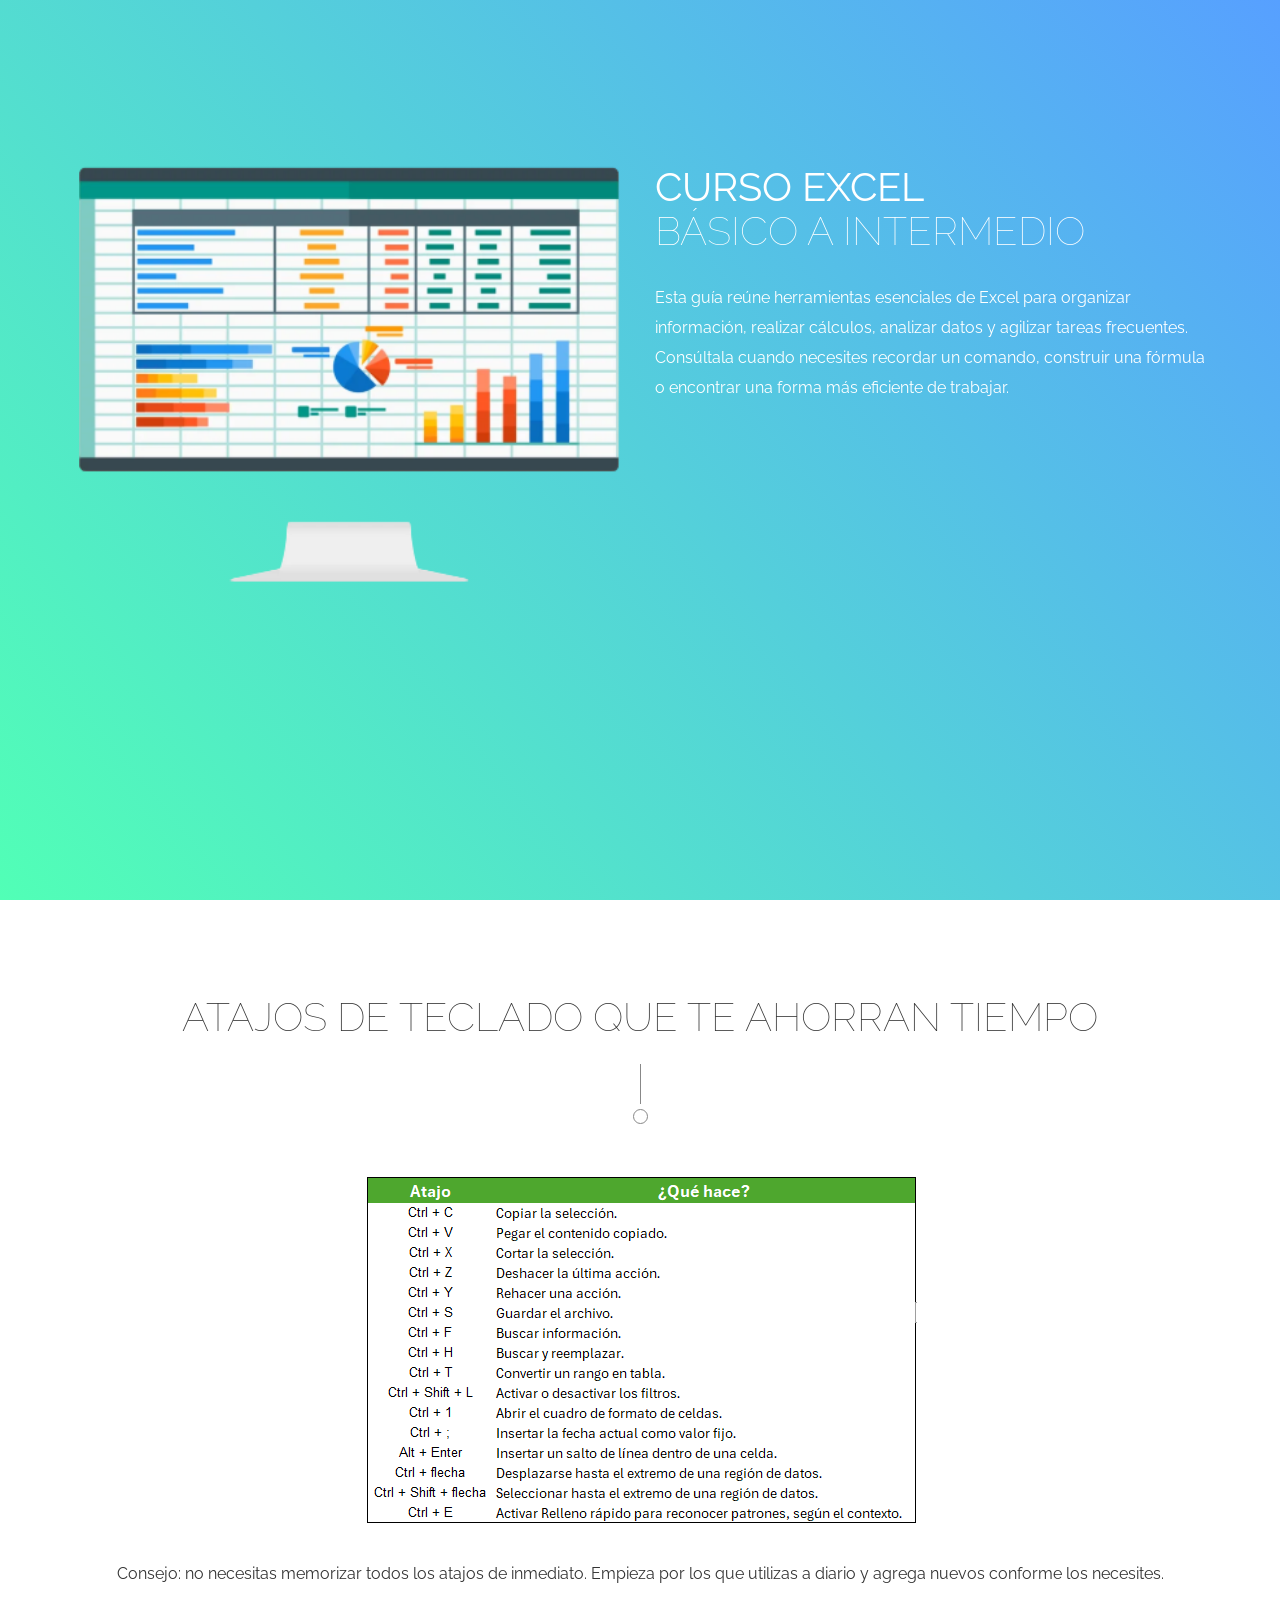
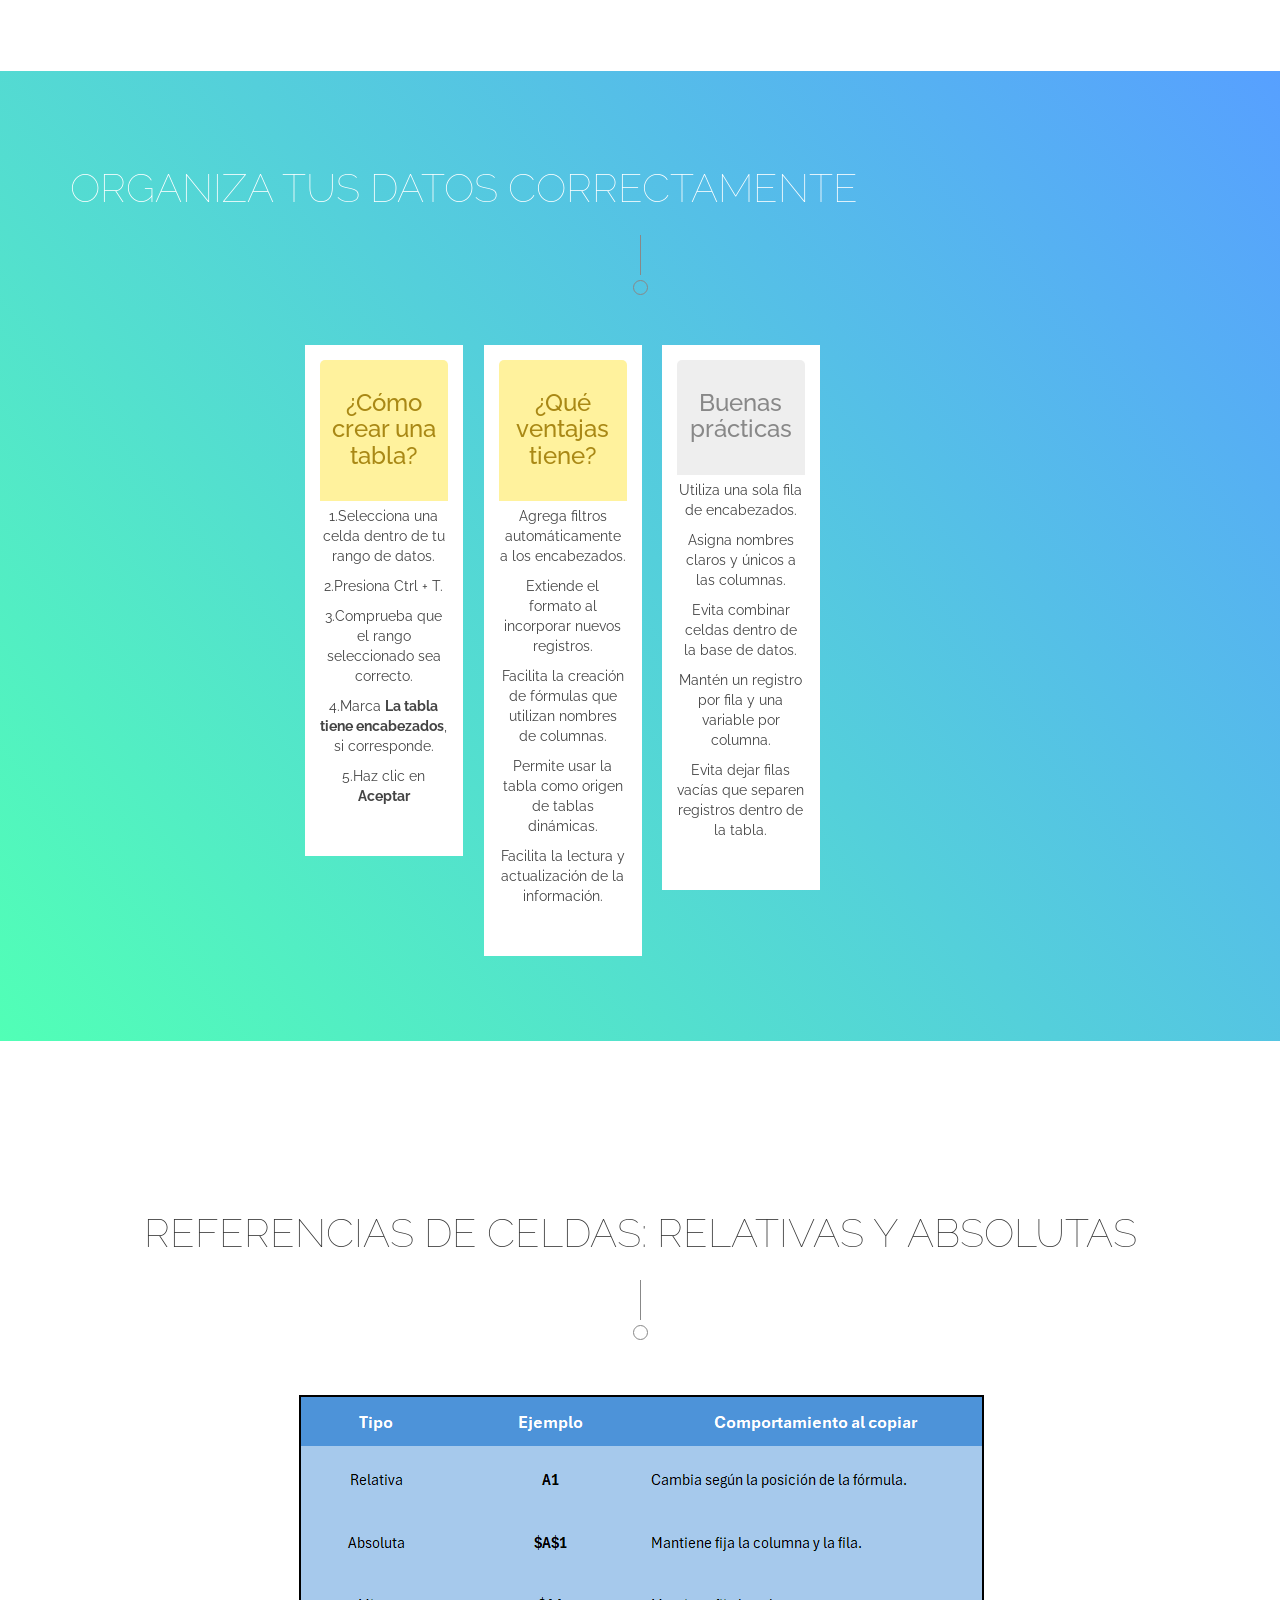
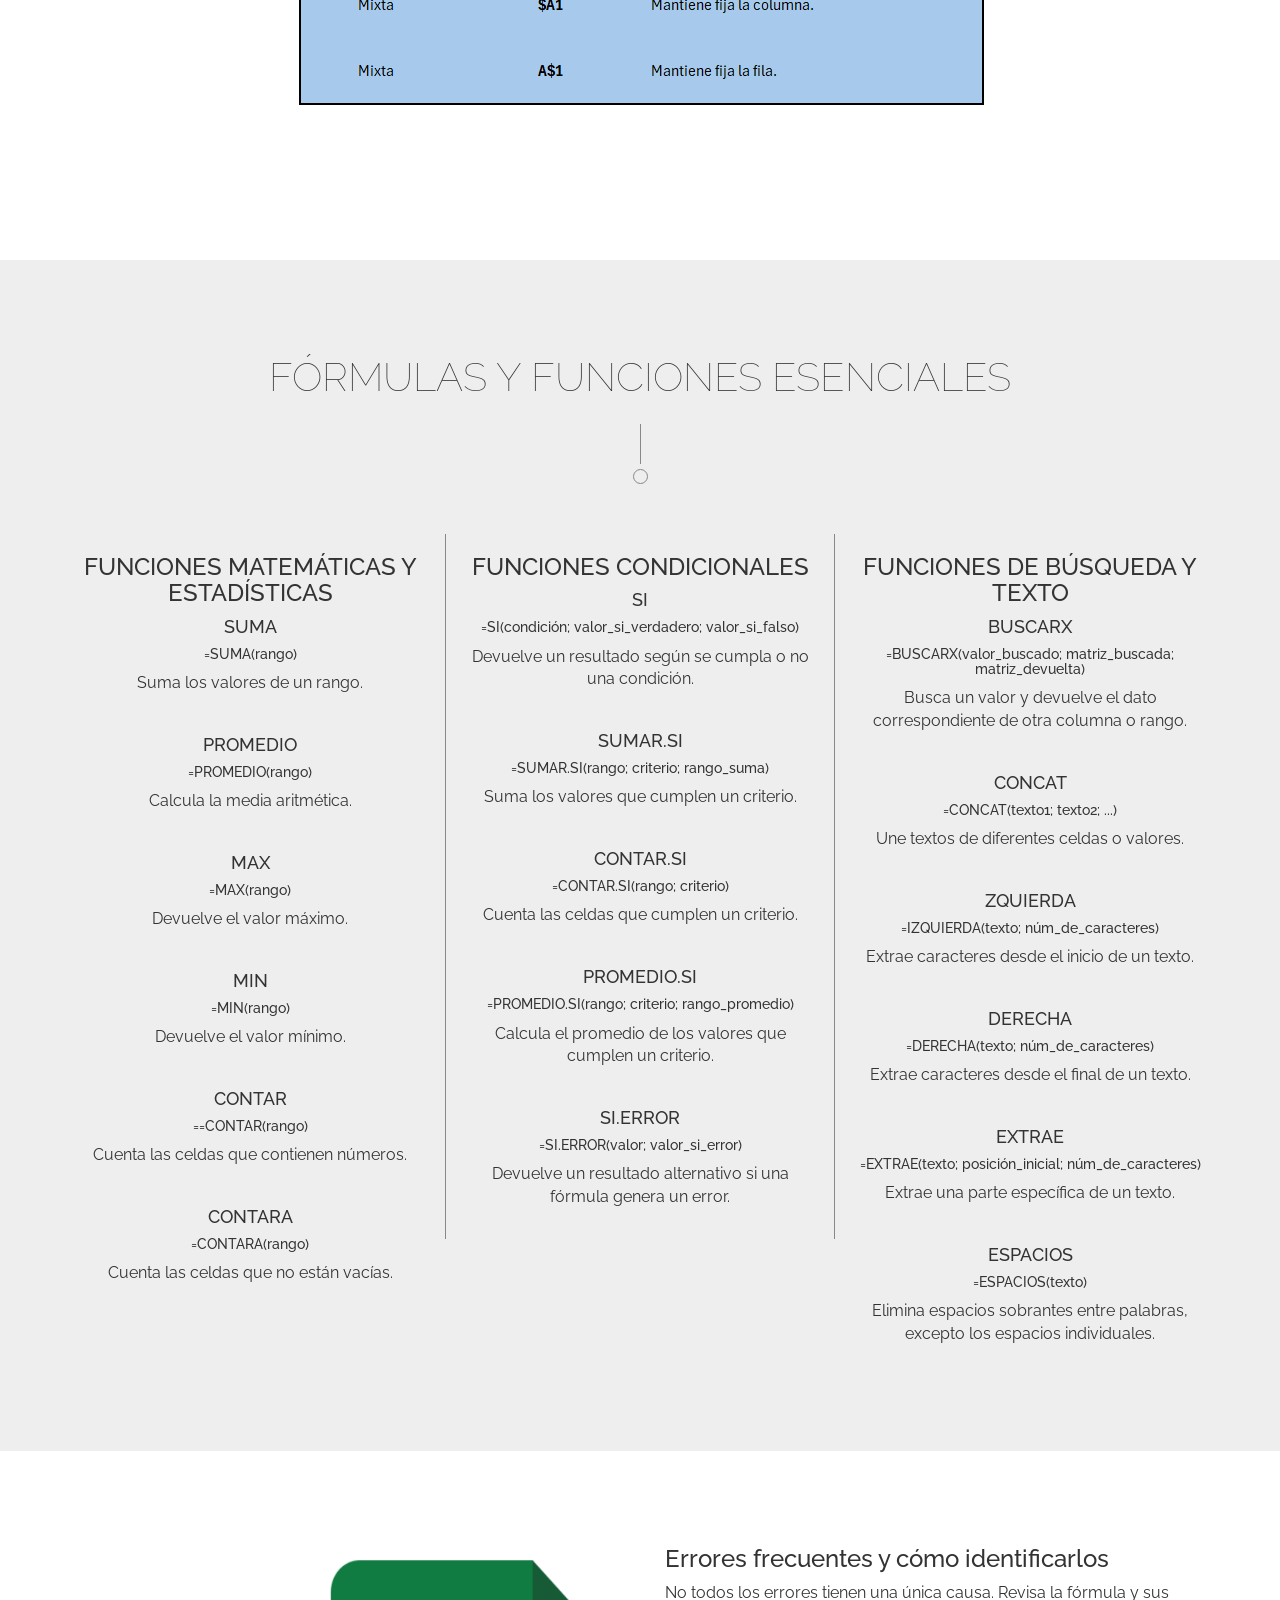
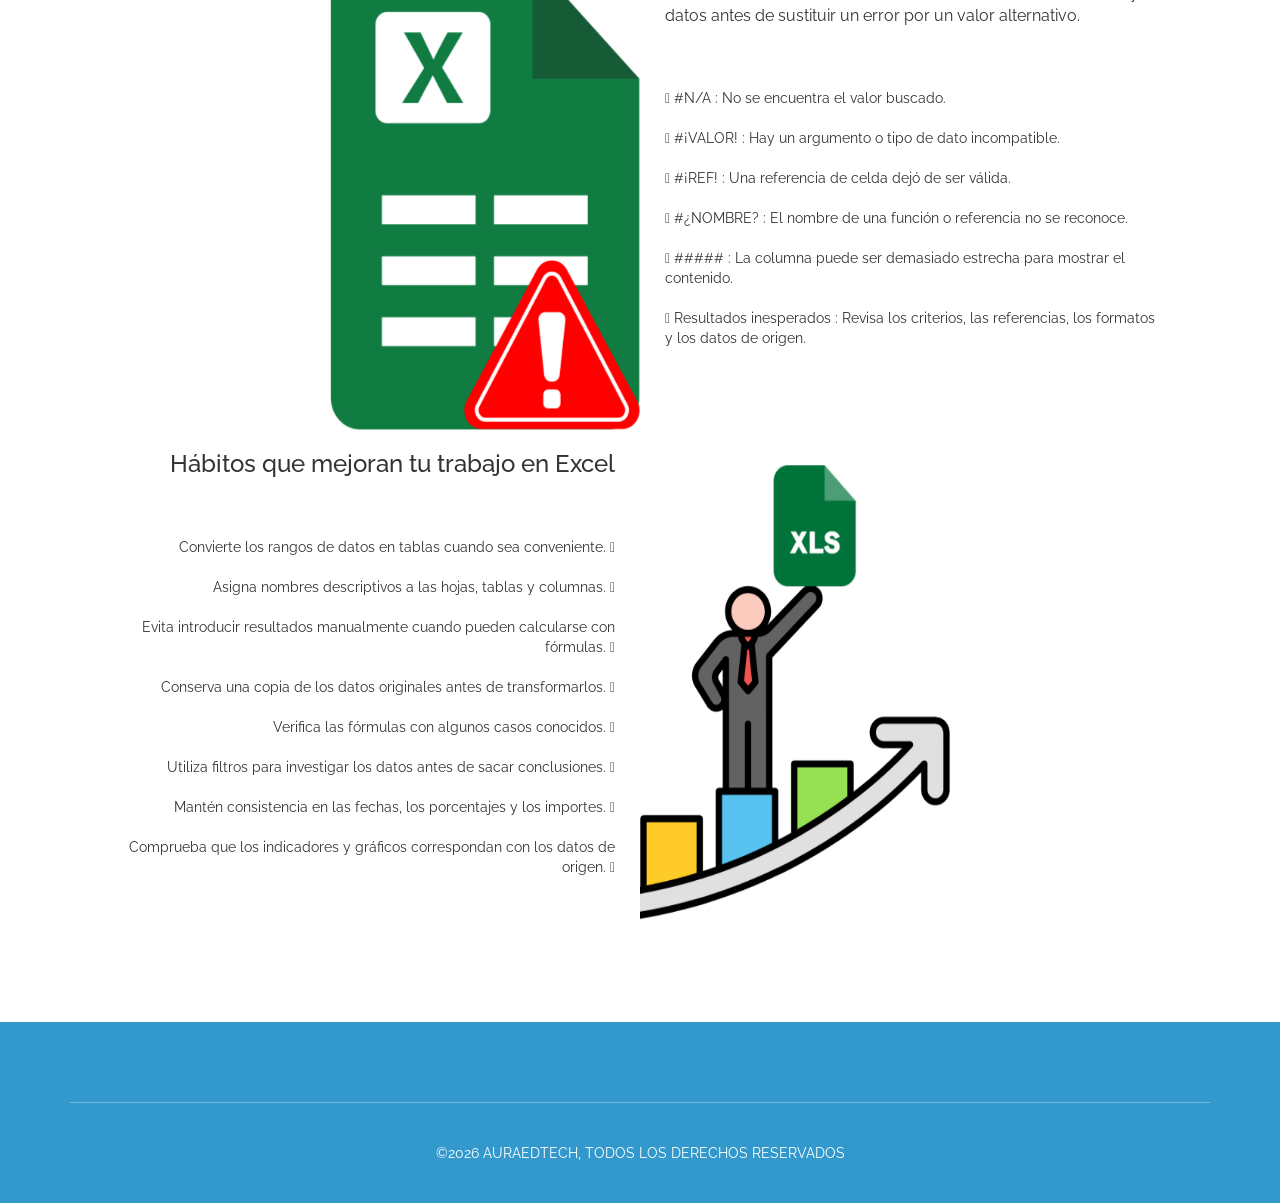
==== main.html @ 7fa1977a "Add main HTML structure for Excel course" ====
<!DOCTYPE html>
<html lang="en">
<head>

    <meta charset="utf-8">
    <meta http-equiv="X-UA-Compatible" content="IE=edge">
    <meta name="viewport" content="width=device-width, initial-scale=1">

    <title>Excel Básico/Intermedio</title>

    
    <link rel="stylesheet" href="css/bootstrap.min.css">
    <link rel="stylesheet" href="css/font-awesome.min.css">
    <link rel="stylesheet" href="css/owl.carousel.css">
    <link rel="stylesheet" href="css/owl.theme.css">
    <link rel="stylesheet" href="css/nivo-lightbox/nivo-lightbox.css">
    <link rel="stylesheet" href="css/nivo-lightbox/nivo-lightbox-theme.css">
    <link rel="stylesheet" href="css/animate.css">
    <link rel="stylesheet" href="css/style.css">


    <script src="js/modernizr.custom.js"></script>

</head>

<body>

    <a href="#header" id="back-to-top" class="top"><i class="fa fa-chevron-up"></i></a>
    <!-- HHHHHHHHHHHHHHHHHH        Preloader          HHHHHHHHHHHHHHHH -->
    <!-- <div id="preloader"></div> -->
    <!-- HHHHHHHHHHHHHHHHHH        Header          HHHHHHHHHHHHHHHH -->
    <section id="header" class="header">
        <div class="top-bar">
            <div class="container">
                <div class="navigation" id="navigation-scroll">
                    </div><!-- /.navigation -->
                </div><!--/.container-->
            </div><!--/.top-bar-->

        <div class="container">
            <div class="starting">
                <div class="row">
                    <div class="col-md-6">
                        <img src="img/excel1.png" alt="EXCEL" class="wow flipInY animated animated">
                    </div>
                    <div class="col-md-6">
                        <div class="banner-text">
                             <h2 class="animation-box wow bounceIn animated"><strong class="strong">Curso Excel</strong><br>
                            Básico a Intermedio</h2>
                            <p>
                                 Esta guía reúne herramientas esenciales de Excel para organizar información, realizar cálculos, analizar datos y agilizar tareas frecuentes. Consúltala cuando necesites recordar un comando, construir una fórmula o encontrar una forma más eficiente de trabajar.
                            </p>
                            
                        </div> <!-- /.banner-text -->
                    </div>
                </div>
            </div>
            <!-- /.starting -->
        </div>
        <!-- /.container -->
    </section>
    <!-- /#header -->

    <!-- HHHHHHHHHHHHHHHHHH        Video          HHHHHHHHHHHHHHHH -->
    <div id="video" class="wrapper">
        <div class="container">
            <h2 class="animation-box wow bounceIn animated"> Atajos de teclado que te ahorran tiempo</h2>
            <div class="virticle-line"></div>
            <div class="circle"></div>
            <img src="img/comandos.png" alt="feature" class="video img-responsive animation-box wow animated bounceInDown">
            <p>
                Consejo: no necesitas memorizar todos los atajos de inmediato. Empieza por los que utilizas a diario y agrega nuevos conforme los necesites.
            </p>
        </div> <!-- /.container -->
    </div> <!-- /#video -->
    <!-- HHHHHHHHHHHHHHHHHH        Price Table          HHHHHHHHHHHHHHHH -->

    <section id="pricing" class="wrapper">
        <div class="banner-overlay bg-color-grad"></div>
        <div class="container">
            <h2 class="animation-box wow bounceIn animated">Organiza tus datos correctamente</h2>
            <div class="virticle-line"></div>
            <div class="circle"></div>
            <div class="row">
                <div class="col-md-offset-2 col-md-6">
                    <ul class="pricing-table">
                        <li class="gold wow flipInY animated animated" data-wow-delay="0.2s" style="visibility: visible; -webkit-animation-delay: 0.2s;">
                            <h3>¿Cómo crear una tabla?</h3>
                            <ul class="benefits-list">
                                <li>1.Selecciona una celda dentro de tu rango de datos.</li>
                                <li>2.Presiona Ctrl + T.</li>
                                <li>3.Comprueba que el rango seleccionado sea correcto.</li>
                                <li>4.Marca <strong>La tabla tiene encabezados</strong>, si corresponde.</li>
                                <li>5.Haz clic en <strong>Aceptar</strong></li>
                            </ul>
                            
                        </li>
                        <li class="gold wow flipInY animated animated" data-wow-delay="0.2s" style="visibility: visible; -webkit-animation-delay: 0.2s;">
                            <h3>¿Qué ventajas tiene?</h3>
                            <ul class="benefits-list">
                                <li>Agrega filtros automáticamente a los encabezados.</li>
                                <li>Extiende el formato al incorporar nuevos registros.</li>
                                <li>Facilita la creación de fórmulas que utilizan nombres de columnas.</li>
                                <li>Permite usar la tabla como origen de tablas dinámicas.</li>
                                <li>Facilita la lectura y actualización de la información.</li>
                            </ul>
                        </li>
                        <li class="silver wow flipInY animated animated" data-wow-delay="0.2s" style="visibility: visible; -webkit-animation-delay: 0.2s;">
                            <h3>Buenas prácticas</h3>
                            <ul class="benefits-list">
                                <li>Utiliza una sola fila de encabezados.</li>
                                <li>Asigna nombres claros y únicos a las columnas.</li>
                                <li>Evita combinar celdas dentro de la base de datos.</li>
                                <li>Mantén un registro por fila y una variable por columna.</li>
                                <li>Evita dejar filas vacías que separen registros dentro de la tabla.</li>
                            </ul> 
                        </li>
                    </ul>
                </div>
            </div> <!-- /.row -->
        </div> <!-- /.container -->
    </section> <!-- /#pricing -->
    <!-- HHHHHHHHHHHHHHHHHH        Bigfeature         HHHHHHHHHHHHHHHH -->
    <section id="bigfeatures" class="img-block-3col wrapper">

        <div class="container">
            <div id="video" class="wrapper">
            <h2 class="animation-box wow bounceIn animated"> Referencias de celdas: relativas y absolutas</h2>
            <div class="virticle-line"></div>
            <div class="circle"></div>
                <img src="img/tabla.png" alt="feature" class="video img-responsive animation-box wow animated bounceInDown">
        </div> <!-- /.container -->
        </div> <!-- /#video -->
    </section> <!-- /#bigfeatures -->

    
    
    <!-- HHHHHHHHHHHHHHHHHH        Speciality         HHHHHHHHHHHHHHHH -->
    <div id="speciality" class="wrapper">
        <div class="container">
            <h2 class="animation-box wow bounceIn animated">Fórmulas y funciones esenciales</h2>
            <div class="virticle-line"></div>
            <div class="circle"></div>
            <!--- -->
            <div class="row">
                <div class="col-sm-4 wow animated fadeInLeft">
                    <h3>Funciones matemáticas y estadísticas</h3>
                    <h4>SUMA</h4>
                    <h5>=SUMA(rango)</h5>
                    <p>Suma los valores de un rango.</p>
                    <br>
                    
                    <h4>PROMEDIO</h4>
                    <h5>=PROMEDIO(rango)</h5>
                    <p>Calcula la media aritmética.</p>
                    <br>
                    
                    <h4>MAX</h4>
                    <h5>=MAX(rango)</h5>
                    <p>Devuelve el valor máximo.</p>
                    <br>
                    
                    <h4>MIN</h4>
                    <h5>=MIN(rango)</h5>
                    <p>Devuelve el valor mínimo.</p>
                    <br>
                    
                    <h4>CONTAR</h4>
                    <h5>==CONTAR(rango)</h5>
                    <p>Cuenta las celdas que contienen números.</p>
                    <br>
                    
                    <h4>CONTARA</h4>
                    <h5>=CONTARA(rango)</h5>
                    <p>Cuenta las celdas que no están vacías.</p>
                    <br>
                            
                </div>
                <!--- -->
                <div class="col-sm-4 animation-box wow bounceIn animated">
                    <h3>Funciones condicionales</h3>
                    
                    <h4>SI</h4>
                    <h5>=SI(condición; valor_si_verdadero; valor_si_falso)</h5>
                    <p>Devuelve un resultado según se cumpla o no una condición.</p>
                    <br>
                    
                    <H4>SUMAR.SI</H4>
                    <h5>=SUMAR.SI(rango; criterio; rango_suma)</h5>
                    <p>Suma los valores que cumplen un criterio.</p>
                    <br>
                    <H4>CONTAR.SI</H4>
                    <h5>=CONTAR.SI(rango; criterio)</h5>
                    <p>Cuenta las celdas que cumplen un criterio.</p>
                    <br>
                    
                    <h4>PROMEDIO.SI</h4>
                    <h5>=PROMEDIO.SI(rango; criterio; rango_promedio)</h5>
                    <p>Calcula el promedio de los valores que cumplen un criterio.</p>
                    <br>

                    <h4>SI.ERROR</h4>
                    <h5>=SI.ERROR(valor; valor_si_error)</h5>
                    <p>Devuelve un resultado alternativo si una fórmula genera un error.</p>
                    <br>
                </div>
                <!--- -->
                <div class="col-sm-4 wow animated fadeInRight">
                    <h3>Funciones de búsqueda y texto</h3>
                    <h4>BUSCARX</h4>
                    <h5>=BUSCARX(valor_buscado; matriz_buscada; matriz_devuelta)</h5>
                    <p>Busca un valor y devuelve el dato correspondiente de otra columna o rango.</p>
                    <br>

                    <h4>CONCAT</h4>
                    <h5>=CONCAT(texto1; texto2; ...)</h5>
                    <p>Une textos de diferentes celdas o valores.</p>
                    <br>

                    <h4>ZQUIERDA</h4>
                    <h5>=IZQUIERDA(texto; núm_de_caracteres)</h5>
                    <p>Extrae caracteres desde el inicio de un texto.</p>
                    <br>

                    <h4>DERECHA</h4>
                    <h5>=DERECHA(texto; núm_de_caracteres)</h5>
                    <p>Extrae caracteres desde el final de un texto.</p>
                    <br>

                    <h4>EXTRAE</h4>
                    <h5>=EXTRAE(texto; posición_inicial; núm_de_caracteres)</h5>
                    <p>Extrae una parte específica de un texto.</p>
                    <br>

                    <h4>ESPACIOS</h4>
                    <h5>=ESPACIOS(texto)</h5>
                    <p>Elimina espacios sobrantes entre palabras, excepto los espacios individuales.</p>
                    <br>
                    
                </div>
            </div> <!-- /.row -->
        </div> <!-- /.container -->
    </div> <!-- /#speciality -->


    <!-- HHHHHHHHHHHHHHHHHH        Features         HHHHHHHHHHHHHHHH -->
    <section id="features" class="wrapper features">
        <div class="container">
            <div class="row">
                <div class="col-md-6 col-sm-6 wow animated fadeInLeft">
                    <img src="img/error.png" alt="" class="pull-right left-img" width="310" height="505">
                </div>
                <div class="col-md-6 col-sm-6 wow animated fadeInRight">
                    <div class="features-list">
                        <h3>Errores frecuentes y cómo identificarlos</h3>
                        <p>
                            No todos los errores tienen una única causa. Revisa la fórmula y sus datos antes de sustituir un error por un valor alternativo.
                        </p>
                        <ul class="right">
                            <li class="li"><i class="fa fa-chevron-right"></i> #N/A : No se encuentra el valor buscado.</li>
                            <li class="li"><i class="fa fa-chevron-right"></i> #¡VALOR! : Hay un argumento o tipo de dato incompatible.</li>
                            <li class="li"><i class="fa fa-chevron-right"></i> #¡REF! : Una referencia de celda dejó de ser válida.</li>
                            <li class="li"><i class="fa fa-chevron-right"></i> #¿NOMBRE? : El nombre de una función o referencia no se reconoce.</li>
                            <li class="li"><i class="fa fa-chevron-right"></i> ##### : La columna puede ser demasiado estrecha para mostrar el contenido.</li>
                            <li class="li"><i class="fa fa-chevron-right"></i> Resultados inesperados : Revisa los criterios, las referencias, los formatos y los datos de origen.</li>
                        </ul>
                    </div> <!-- .features-list -->
                </div>
            </div> <!-- /.row -->
            <div class="row">
                <div class="col-md-6 col-sm-6 wow animated fadeInLeft">
                    <div class="features-list-left">
                        <h3>Hábitos que mejoran tu trabajo en Excel</h3>
                        <ul class="left">
                            <li class="li">Convierte los rangos de datos en tablas cuando sea conveniente. <i class="fa fa-chevron-left"></i></li>
                            <li class="li">Asigna nombres descriptivos a las hojas, tablas y columnas. <i class="fa fa-chevron-left"></i></li>
                            <li class="li">Evita introducir resultados manualmente cuando pueden calcularse con fórmulas. <i class="fa fa-chevron-left"></i></li>
                            <li class="li">Conserva una copia de los datos originales antes de transformarlos. <i class="fa fa-chevron-left"></i></li>
                            <li class="li">Verifica las fórmulas con algunos casos conocidos. <i class="fa fa-chevron-left"></i></li>
                            <li class="li">Utiliza filtros para investigar los datos antes de sacar conclusiones. <i class="fa fa-chevron-left"></i></li>
                            <li class="li">Mantén consistencia en las fechas, los porcentajes y los importes. <i class="fa fa-chevron-left"></i></li>
                            <li class="li">Comprueba que los indicadores y gráficos correspondan con los datos de origen. <i class="fa fa-chevron-left"></i></li>
                        </ul>
                    </div> <!-- .features-list -->
                </div>
                <div class="col-md-6 col-sm-6 wow animated fadeInRight">
                    <img src="img/habitos.png" alt="" class="pull-left right-img" width="310" height="505">
                </div>
            </div> <!-- /.row -->
        </div> <!-- /.container -->
    </section> <!-- /#features -->


    <!-- HHHHHHHHHHHHHHHHHH      Screenshots    HHHHHHHHHHHHHHHH 

    <section id="gallery" class="wrapper">
        <div class="container">
            <h2 class="animation-box wow bounceIn animated">SCREENSHOTS</h2>
            <div class="virticle-line"></div>
            <div class="circle"></div>
            <div class="row">
                <p>Texto de prueba<</p>
                </div>
            </div>
        </div>
    </section>-->

<!-- Development team -->




    <!-- HHHHHHHHHHHHHHHHHH        Footer          HHHHHHHHHHHHHHHH -->

    <section id="footer" class="wrapper">
        <div class="container text-center">
            <div class="copyright">
                <div>©2026 AURAEDTECH, TODOS LOS DERECHOS RESERVADOS</div>
            </div>
        </div><!-- container -->
    </section>




    
    


    <!-- HHHHHHHHHHHHHHHHHH        Open/Close          HHHHHHHHHHHHHHHH -->
    <div class="overlay overlay-hugeinc">
        <button type="button" class="overlay-close">Close</button>
        <nav>
        <ul>
            <li class="hideit"><a href="#header">Inicio</a></li>
            <li class="hideit"><a href="#bigfeatures">Referencias de celdas</a></li>
            <li class="hideit"><a href="#pircinng">Organiza tus datos</a></li>
            <li class="hideit"><a href="#speciality">Fórmulas y funciones</a></li>
            <li class="hideit"><a href="#features">Errores frecuentes</a></li>
        </ul>
        </nav>
    </div>
    <script src="js/jquery-1.11.2.min.js"></script>
    <script src="js/wow.min.js"></script>
    <script src="js/owl-carousel.js"></script>
    <script src="js/nivo-lightbox.min.js"></script>
    <script src="js/smoothscroll.js"></script>
    <!--<script src="js/jquery.ajaxchimp.min.js"></script>-->
    <script src="js/bootstrap.min.js"></script>
    <script src="js/classie.js"></script>
    <script src="js/script.js"></script>
    <script>
        new WOW().init();
    </script>
    <script>
        $(document).ready(function(){
            $(".hideit").click(function(){
                $(".overlay").hide();
            });
            $("#trigger-overlay").click(function(){
                $(".overlay").show();
            });
        });
    </script>
    <script>
        $(document).ready(function(){

          var kawa = $('.top-bar');
          var back = $('#back-to-top');
          function scroll() {
             if ($(window).scrollTop() > 700) {
                kawa.addClass('fixed');
                back.addClass('show-top');

             } else {
                kawa.removeClass('fixed');
                back.removeClass('show-top');
             }
          }

          document.onscroll = scroll;
        });
    </script>
    <!--HHHHHHHHHHHH        Smooth Scrooling     HHHHHHHHHHHHHHHH-->
    <script>
        $(function() {
          $('a[href*=#]:not([href=#])').click(function() {
            if (location.pathname.replace(/^\//,'') == this.pathname.replace(/^\//,'') && location.hostname == this.hostname) {
              var target = $(this.hash);
              target = target.length ? target : $('[name=' + this.hash.slice(1) +']');
              if (target.length) {
                $('html,body').animate({
                  scrollTop: target.offset().top
                }, 1000);
                return false;
              }
            }
          });
        });
    </script>
</body>
</html>
---- css/style.css ----
/*HHHHHHHHHHHHHHHHHHHHHHHHHHHHHHHHHHHHHHH
HH				Imports
HHHHHHHHHHHHHHHHHHHHHHHHHHHHHHHHHHHHHHH*/
@import url(http://fonts.googleapis.com/css?family=Raleway:400,100,300,500,700);


/*HHHHHHHHHHHHHHHHHHHHHHHHHHHHHHHHHHHHHHH
HH				Global
HHHHHHHHHHHHHHHHHHHHHHHHHHHHHHHHHHHHHHH*/
body{
	font-family: Raleway;
    position: relative;
}
.top{
    display: none;
    background: rgb(81, 255, 182);
    color: #fff;
    padding: 5px 10px;
    font-size: 22px;
    position: fixed;
    bottom: 45px;
    right: 35px;
}
.show-top{
    display: block;
    z-index: 99;
    transition: 2s;
}
.top:hover{
    background: rgb(87, 160, 255);
}
h1{
	font-weight: 100;
	font-size: 40px;
	text-transform: uppercase;
	color: #fff;
	letter-spacing: 10px;
}
 h2{
	font-weight: 100;
	font-size: 40px;
	text-transform: uppercase;
	color: #fff;
}
ul{
    list-style: none;
}
#trigger-overlay:hover, a:focus, a:hover {
	color: inherit;
	text-decoration: none;
    transition: .8s;
}
p{
	font-size: 16px;
}
.wrapper{
	padding: 75px 0px;
}

.virticle-line{
    height: 40px;
    width: 1px;
    background: #888;
    margin: 15px auto 5px;
}
.circle{
    height: 15px;
    width: 15px;
    border: 1px solid #888;
    border-radius: 100%;
    margin: 0px auto 50px;
}
/*HHHHHHHHHHHHHHHHHHHHHHHHHHHHHHHH
HH 		Overlay style
HHHHHHHHHHHHHHHHHHHHHHHHHHHHHHHH*/
.overlay {
	position: fixed;
	width: 100%;
	height: 100%;
	top: 0;
	left: 0;
    z-index: 9999;
	background: linear-gradient(50deg, rgb(81, 255, 182), rgb(87, 160, 255));
}
.overlay .overlay-close {
    width: 50px;
    height: 50px;
    position: absolute;
    right: 110px;
    top: 85px;
	overflow: hidden;
	border: none;
	background: url(../img/cross.png) no-repeat center center;
	text-indent: 200%;
	color: transparent;
	outline: none;
	z-index: 100;
}
.overlay nav {
	text-align: center;
	position: relative;
	top: 50%;
	height: 60%;
	font-size: 54px;
	-webkit-transform: translateY(-50%);
	transform: translateY(-50%);
}
.overlay ul {
	list-style: none;
	padding: 0;
	margin: 0 auto;
	display: inline-block;
	height: 100%;
	position: relative;
}
.overlay ul li {
	display: block;
	height: 20%;
	height: calc(100% / 5);
	min-height: 54px;
}
.overlay ul li a {
	font-weight: 300;
	display: block;
	color: #fff;
	-webkit-transition: color 0.2s;
	transition: color 0.2s;
}
.overlay ul li a:hover,
.overlay ul li a:focus {
	color: #e3fcb1;
}
.overlay-hugeinc {
	opacity: 0;
	visibility: hidden;
	-webkit-transition: opacity 0.5s, visibility 0s 0.5s;
	transition: opacity 0.5s, visibility 0s 0.5s;
}
.overlay-hugeinc.open {
	opacity: 1;
	visibility: visible;
	-webkit-transition: opacity 0.5s;
	transition: opacity 0.5s;
}
.overlay-hugeinc nav {
	-webkit-perspective: 1200px;
	perspective: 1200px;
}
.overlay-hugeinc nav ul {
	opacity: 0.4;
	-webkit-transform: translateY(-25%) rotateX(35deg);
	transform: translateY(-25%) rotateX(35deg);
	-webkit-transition: -webkit-transform 0.5s, opacity 0.5s;
	transition: transform 0.5s, opacity 0.5s;
}
.overlay-hugeinc.open nav ul {
	opacity: 1;
	-webkit-transform: rotateX(0deg);
	transform: rotateX(0deg);
}
.overlay-hugeinc.close nav ul {
	-webkit-transform: translateY(25%) rotateX(-35deg);
	transform: translateY(25%) rotateX(-35deg);
}

/*HHHHHHHHHHHHHHHHHHHHHHHHHHHHHHHHHHHHHHH
HH              Preloader
HHHHHHHHHHHHHHHHHHHHHHHHHHHHHHHHHHHHHHH*/
#preloader {
    position:fixed;
    left:0;
    top:0;
    z-index:99999999999;
    width:100%;
    height:100%;
    overflow:visible;
    background: #fff url('../img/Intersection.gif') no-repeat center center;
    background-size: 100px 100px;
    }

/*HHHHHHHHHHHHHHHHHHHHHHHHHHHHHHHHHHHHHHH
HH				Header
HHHHHHHHHHHHHHHHHHHHHHHHHHHHHHHHHHHHHHH*/
.header{
	height: 100vh;
	background: linear-gradient(50deg, rgb(81, 255, 182), rgb(87, 160, 255));
    padding: 45px 0px;
}
#logo {
	font-size: 80px;
	letter-spacing: 10px;
	font-weight: 100;
	color: white;
	display: inline-block;
	padding: 0px;
    float: left;
}
a#logo:hover{
	text-decoration: none;
}
.strong{
	font-weight: 400;
}
.header img{
	width: 100%;
}
.top-bar{
    width: 100%;
}
.fixed {
    position: fixed;
    background: rgb(87, 160, 255);
    top: 0;
    z-index: 99;
    transition: 1s;
}
.fixed #logo{
    font-size: 60px;
}
.fixed .nav-button{
    margin: 15px 0px;
}
.nav-button{
	max-width: 600px;
	margin: 35px 0px;
}
.nav-button button{
	border: none;
	outline: none;
	display: inline-block;
	color: #fff;
	border-radius: 0px;
	cursor: pointer;
	background-color: transparent;
	float: right;
	font-size: 42px;
	/*border: 1px solid white;*/
	padding: 0px 12px;
}
.nav-button button:hover{
	color: rgb(87, 160, 255);
	background-color: white;
}
.navbar-white {
      background-color: #fff !important;
      transition: background 0.5s ease-out;
      box-shadow: 0px 0px 10px #39c;
}
.starting img{
	margin-top: 110px;
}
.banner-text{
    margin-top: 100px;
}
.starting p{
	padding: 20px 0px;
	color: #fff;
	line-height: 30px;
}
.btn.btn-download {
    padding: 10px;
    background: white;
    border-radius: 50px;
    width: 180px;
    text-align: left;
    color: #333333;
    border: 1px solid white;
    margin-right: 10px;
}
.btn.btn-download:hover{
    color: #fff;
    background-color: transparent;
}

.btn.btn-download i {
    width: 20px;
    font-size: 36px;
    margin-left: 10px;
    margin-right: 25px;
}

.btn.btn-download strong {
    font-weight: 800;
}
/*HHHHHHHHHHHHHHHHHHHHHHHHHHHHHHHHHHHHHHH
HH              Video
HHHHHHHHHHHHHHHHHHHHHHHHHHHHHHHHHHHHHHH*/
#video{
    text-align: center;
    color: #333;
}
#video h2{
    color: #333;
}
#video p{
    margin-top: 40px;
}
.video{
    margin: 0 auto;
}
/*HHHHHHHHHHHHHHHHHHHHHHHHHHHHHHHHHHHHHHH
HH              Bigfeature
HHHHHHHHHHHHHHHHHHHHHHHHHHHHHHHHHHHHHHH*/
#bigfeatures li i{
    color: #999;
    font-size: 24px;
    text-align: center;
    height: 50px;
    width: 50px;
    border: 1px solid #999;
    border-radius: 100%;
    padding-top: 12px;
}
.item-list-right li {
    padding:0 70px 20px 0;
    position:relative;
    text-align:right;
}
.item-list-right li i {
    font-size:32px;
    position:absolute;
    right:0;
    top:0;
}
.item-list-left li {
    padding:0 0px 20px 60px;
    position:relative;
    text-align:left;
}
.item-list-left li i {
    font-size:32px;
    position:absolute;
    left:0;
    top:0;
}
.item-list-right h3,.item-list-left h3 {
    margin:0 0 25px 0;
    font-weight:300;
}
.item-list-left.item-list-big li {
    padding:0 0px 20px 70px;
}
.item-list-big li i {
    font-size:48px;
}
.item-list-right li:last-child,.item-list-left li:last-child {
    padding-bottom:0;
}
#bigfeatures .screen {
    width: 400px;
    max-width:110%;
    height:auto;
}
#bigfeatures i {
    color:#41A1E1;
}
@media (max-width:1200px) and (min-width:767px) {
    #bigfeatures i {
        display:none;
    }
    .item-list-right.item-list-big li,.item-list-left.item-list-big li {
        padding:0 0px 40px 0px;
    }
}
@media (max-width:992px) and (min-width:767px) {
    .item-list-right.item-list-big li,.item-list-left.item-list-big li {
        font-size:14px;
    }
    .item-list-right h3,.item-list-left h3 {
        font-size:22px;
    }
    .item-list-right li:last-child,.item-list-left li:last-child {
        padding-bottom:0;
    }
}
@media all and (max-width:767px) {
    .item-list-right li i {
        right:auto;
        left:0;
    }
    .item-list-left li:last-child {
        margin-bottom:60px;
    }
}
.animation-box {
    display:inline-block;
    position:relative;
}
@-webkit-keyframes highlight-left {
    0% {
        opacity:0;
        top:100%;
        -webkit-transform:scale(0);
    }
    70% {
        opacity:1;
        -webkit-transform:scale(1);
    }
    100% {
        opacity:0;
        top:0;
        -webkit-transform:scale(0);
    }
}
@keyframes highlight-left {
    0% {
        opacity:0;
        top:100%;
        transform:scale(0);
    }
    70% {
        opacity:1;
        transform:scale(1);
    }
    100% {
        opacity:0;
        top:0;
        transform:scale(0);
    }
}
.highlight-left {
    position:absolute;
    animation:highlight-left 2s ease-in 0s infinite;
    -webkit-animation:highlight-left 2s ease-in 0s infinite;
    left:-5px;
    margin-top:-100px;
}
@-webkit-keyframes highlight-right {
    0% {
        opacity:0;
        top:0;
        -webkit-transform:scale(0)
    }
    70% {
        opacity:1;
        -webkit-transform:scale(1)
    }
    100% {
        opacity:0;
        top:100%;
        -webkit-transform:scale(0)
    }
}
@keyframes highlight-right {
    0% {
        opacity:0;
        top:0;
        transform:scale(0)
    }
    70% {
        opacity:1;
        transform:scale(1)
    }
    100% {
        opacity:0;
        top:100%;
        transform:scale(0)
    }
}
.highlight-right {
    position:absolute;
    animation:highlight-right 2s ease-in 0s infinite;
    -webkit-animation:highlight-right 2s ease-in 0s infinite;
    right:-5px;
    margin-top: -100px;
}

/*HHHHHHHHHHHHHHHHHHHHHHHHHHHHHHHHHHHHHHHHHHHHHHHH
HH              Speciality
HHHHHHHHHHHHHHHHHHHHHHHHHHHHHHHHHHHHHHHHHHHHHHHH*/
#speciality{
    background: #eee;
    text-align: center;
    color: #333;
}
#speciality h2{
    color: #333;
}
#speciality h3{
    text-transform: uppercase;
}
.special-icon{
    color: #888;
    border: 1px solid #888;
    border-radius: 100%;
    width: 50px;
    height: 50px;
    padding-top: 15px;
    display: inline-block;
    margin: 15px 0px;
}
#speciality .container .row .col-sm-4:nth-child(2){
    border-right: 1px solid #888;
    border-left: 1px solid #888;

}
/*HHHHHHHHHHHHHHHHHHHHHHHHHHHHHHHHHHHHHHHHHHHHHHHH
HH              Features
HHHHHHHHHHHHHHHHHHHHHHHHHHHHHHHHHHHHHHHHHHHHHHHH*/
.features-list{
    margin: 20px 10px;
}
.features-list-left{
    text-align: right;
    margin: 20px 10px;
}
.features-list ul.right li{
    padding: 10px 0px;
}
.features-list-left ul.left li{
    padding: 10px 0px;
    text-align: right;
}
.features-list ul.right{
    padding: 40px;
    margin-left: -40px;
}
.features-list-left ul.left{
    padding: 40px;
    margin-right: -40px;
}
.left-img{
    margin-right: -15px;
}
.right-img{
    margin-left: -15px;
}
/*HHHHHHHHHHHHHHHHHHHHHHHHHHHHHHHHHHHHHHHHHHHHHHHH
HH              Screenshots
HHHHHHHHHHHHHHHHHHHHHHHHHHHHHHHHHHHHHHHHHHHHHHHH*/
#gallery{
    background: #e7e7e7;
}
#gallery h2{
    display: none;
}
#gallery {
    position: relative;
}
#gallery .virticle-line, #gallery .circle{
    display: none;
}
#screenshots .item {
    padding:0px 0px;
    margin:10px;
    color:#FFF;
    -webkit-border-radius:3px;
    -moz-border-radius:3px;
    border-radius:3px;
    text-align:center;
    display:block;
}
.img_res{
    max-width: 200px;
}
.customNavigation {
    text-align:center;
}

.customNavigation a {
    -webkit-user-select:none;
    -khtml-user-select:none;
    -moz-user-select:none;
    -ms-user-select:none;
    user-select:none;
    -webkit-tap-highlight-color:rgba(0,0,0,0);
}
.gallery-nav {
    width: 42px;
    height: 42px;
    background: #fff;
    font-size: 28px;
    line-height: 0;
    border: 2px solid;
    border-radius: 100%;
    color: rgb(87, 160, 255);
    padding: 6px 9px;
}
.gallery-nav:hover,.gallery-nav:focus,.gallery-nav:active {
    color:#fff;
    background: rgb(87, 160, 255);
    border-color: rgb(87, 160, 255);
}
.customNavigation{
    top: 40%;
    position: absolute;
    display: block;
    width: 100%;
}
a.prev{
	float: left;
    margin-left: 10px;
    padding-left: 6px;
}
a.next{
	float: right;
    margin-right: 10px;
    padding-left: 12px;
}


/*HHHHHHHHHHHHHHHHHHHHHHHHHHHHHHHHHHHHHHHHHHHHHHHH
HH              Development Team
HHHHHHHHHHHHHHHHHHHHHHHHHHHHHHHHHHHHHHHHHHHHHHHH*/
#team{
    text-align: center;
    color: #333;
}
#team h2{
    color: #333;
}
#team img{
    width: 200px;
    margin-bottom: 20px;
    position: relative;
    display: block;
    margin: 0px auto;
}
.img-hover{
    display: none;
    width: 200px;
    height: 213px;
    position: absolute;
    margin: 0px auto;
}
#team .icon-m{
    position: absolute;
    width: 30px;
    right: 0px;
    bottom: 0px;
}
#team .icon-p{
    position: absolute;
    width: 30px;
    top: 185px;
    left: 185px;
}
#team .col-md-2:hover .img-hover{
    display: block;
    background: rgba(0, 0, 0, .7);
    top: 0;
    cursor: pointer;
    margin: 0px auto;
}
#team .col-md-2:hover .icon-m{
    display: block;
}
ul.social-icon{
    padding: 0px;
    margin-top: 95px;
}
ul.social-icon li{
    display: inline-block;
    margin: 5px;
}
ul.social-icon i {
    color:#333;
    background: #fff;
    border-radius:100%;
    display:block;
    width: 30px;
    height: 30px;
    padding: 8px;
}
ul.social-icon li a {
    display:block;
}
.social-icon ul li a i{
    color: white;
    border-color: white;
}
/*HHHHHHHHHHHHHHHHHHHHHHHHHHHHHHHHHHHHHHHHHHHHHH
HH 				Testimonial
HHHHHHHHHHHHHHHHHHHHHHHHHHHHHHHHHHHHHHHHHHHHHHH*/
#testimonial{
	background: linear-gradient(50deg, rgb(81, 255, 182), rgb(87, 160, 255));
    color: white;
    padding: 100px 0px;
    /*position: relative;*/
}
#testimonial h3{
    color: white;
}
#testimonial hr{
    border-color: white;
}
/*.item .test-img{
    width: 100px;
}*/
.owl-theme .owl-controls .owl-page span {
    border: 1px solid white;
    border-radius: 100%;
    height: 100px;
    width: 100px;
    border: 1px;
    padding: 0px;
    margin: 0px;
    background-color: #eee;
}
.owl-theme .owl-controls .owl-page{
    border-radius: 100%;
    border: 2px solid #fff;
    margin: 10px;
   /* position: absolute;
    top: -25px;*/
}
.owl-theme .owl-controls .owl-page span:hover{
    background-color: transparent;
}
.owl-theme .owl-controls .active span{
    background-color: transparent;
}
.owl-theme .owl-controls .owl-page:nth-child(1) {
    background: url(../img/test1.png) center ;
    background-size: 100px 100px;
}
.owl-theme .owl-controls .owl-page:nth-child(2) {
    background: url(../img/test2.png) center;
    background-size: 100px 100px;
}
.owl-theme .owl-controls .owl-page:nth-child(3) {
    background: url(../img/test3.png) center;
    background-size: 100px 100px;
}

/*HHHHHHHHHHHHHHHHHHHHHHHHHHHHHHHHHHHHHHHHHHHHHHHH
HH              Pricing table
HHHHHHHHHHHHHHHHHHHHHHHHHHHHHHHHHHHHHHHHHHHHHHHH*/

#pricing{
    position: relative;
    height: 100%;
    background: linear-gradient(50deg, rgb(81, 255, 182), rgb(87, 160, 255));
}
ul.pricing-table {
    display:block;
    width:100%;
}
ul.pricing-table:after {
    display:block;
    content:"";
    clear:both;
}
ul.pricing-table>li {
    display:block;
    position:relative;
    z-index:1;
    float:left;
    width:30.66666%;
    background:#fff;
    color:#444;
    margin:0 4% 0 0;
    padding:15px;
    text-align:center;
}
ul.pricing-table>li:last-child {
    margin-right:0;
}

ul.pricing-table .benefits-list{
    padding: 0px;
}
ul.pricing-table .stamp {
    position:absolute;
    right:-20px;
    top:60px;
    height:80px;
    width:80px;
    padding:10px;
    border-radius:50%;
    overflow:hidden;
    font-size:12px;
    background:#fff;
    border:1px solid #eee;
    text-transform:uppercase;
    line-height:1;
    font-weight:bold;
    letter-spacing:0px;
}
ul.pricing-table .stamp i {
    display:block;
    padding:0 0 4px 0;
    font-size:27px;
}
ul.pricing-table h3 {
    display:block;
    padding:30px 5px 30px 5px;
    margin:0;
    border-radius:5px 5px 0 0;
    border-bottom:2px dotted #eee;
    color:#444;
}
ul.pricing-table li.silver h3 {
    background:#eee;
    color:#888;
    border-bottom:2px dotted #eee;
}
ul.pricing-table li.silver .stamp {
    color:#888;
    border:1px solid #888;
}
ul.pricing-table li.gold h3 {
    background:#fff29d;
    color:#a98815;
    border-bottom:2px dotted #fff29d;
}
ul.pricing-table li.gold .stamp {
    color:#a98815;
    border:1px solid #a98815;
    text-align:center;
}
ul.pricing-table span {
    display:block;
    font-size:40px;
    font-weight:bold;
    color:#222;
    padding:30px 0;
    line-height:1.3;
}
ul.pricing-table span small {
    font-size:14px;
    font-weight:normal;
    color:#ccc;
    display:block;
    line-height:1;
}
ul.pricing-table .benefits-list {
    margin:0 0 30px 0;
}
ul.pricing-table .benefits-list li {
    padding:5px 0;
}
ul.pricing-table .benefits-list li.not {
    text-decoration:line-through;
    color:#ddd;
}
ul.pricing-table a.buy {
    display:block;
    padding:15px;
    font-size:28px;
    background:#f2f2f2;
    border-radius:0 0 5px 5px;
    color:#444;
    text-align:center;
}
ul.pricing-table a.buy:hover .ion-ios-cart-outline:before {
    content: "\f3d6";
}
.bg-color-grad {
    background:#00aeff;
    background:-moz-linear-gradient(top,#00aeff 0%,#00e0a4 100%);
    background:-webkit-gradient(linear,left top,left bottom,color-stop(0%,#00aeff),color-stop(100%,#00e0a4));
    background:-webkit-linear-gradient(top,#00aeff 0%,#00e0a4 100%);
    background:-o-linear-gradient(top,#00aeff 0%,#00e0a4 100%);
    background:-ms-linear-gradient(top,#00aeff 0%,#00e0a4 100%);
    background:linear-gradient(to bottom,#00aeff 0%,#00e0a4 100%);
    filter:progid:DXImageTransform.Microsoft.gradient( startColorstr='#00aeff',endColorstr='#00e0a4',GradientType=0 );
}


/*HHHHHHHHHHHHHHHHHHHHHHHHHHHHHHHHHHHHHHHHHHHHHHHH
HH              Contact Us
HHHHHHHHHHHHHHHHHHHHHHHHHHHHHHHHHHHHHHHHHHHHHHHH*/
#contact{
    text-align: left;
    background-color: #e7e7e7;
}
#contact i {
    width: 60px;
    height: 100px;
    border-radius: 30px;
    border: 2px solid #fff;
    color: #fff;
    font-size: 40px;
    display: inline-block;
    margin-right: 20px;
    margin-top: 12px;
    padding: 30px 0;
    text-align: center;
    float: left;
}
.contact-item:hover i{
    background-color: #39c;
    transition: .8s;
    border: 2px solid #e7e7e7 !important;
    /*background: linear-gradient(90deg, rgb(81, 255, 182), rgb(87, 160, 255));*/
}
.contact{
    font-size: 15px;
}
.form h3{
    margin-left: 15px;
}
.form .message{
    margin: 0px 15px;
    height: 180px;
    width: 98%;
}
.btn-sub {
    width: 170px;
    height: 50px;
    border-radius: 0px;
    color: white;
    background-color: rgb(87, 160, 255);
    padding: 15px 10px;
    margin: 10px 30px;
    border-color: rgb(87, 160, 255);
    margin-bottom: 45px;
    text-transform: uppercase;
    font-weight: 700;
}
.btn-sub:hover{
    background-color: rgb(81, 255, 182);
    border-color: rgb(81, 255, 182);
    color: white;
    transition: .8s;
}
input[type="username"]:focus, input[type="email"]:focus, input[type="text"]:focus{
    border-color: rgb(81, 255, 182);
    box-shadow: none;
}
input.form-control, .message {
    border-radius: 0px;
}
/*HHHHHHHHHHHHHHHHHHHHHHHHHHHHHHHHHHHHHHHHHHHHHHHH
HH              Footer Section
HHHHHHHHHHHHHHHHHHHHHHHHHHHHHHHHHHHHHHHHHHHHHHHH*/

#footer {
    /*background: linear-gradient(180deg, rgb(0, 190, 111), rgb(87, 160, 255));*/
    background-color: #39c;
    color:white;
    padding:40px 0;
}
#footer .credits a {
    color:#fff;
    text-decoration:underline;
}
.credits{
   	padding-bottom: 5px;
}
ul.social-icons{
  padding: 0;
}
ul.social-icons li {
    display:inline-block;
    margin:5px;
    font-size:35px;
}
.copyright {
    margin-top:40px;
    border-top:1px solid rgba(255,255,255,0.31);
    padding-top:40px;
}
ul.social-icons i {
    color:white;
    border-radius:100%;
    display:block;
    width: 50px;
    height: 50px;
    padding: 9px;
}
ul.social-icons li a {
    display:block;
}
.footer-logo h1 {
    color: white;
}
.social-icons ul li a i{
	color: white;
	border-color: white;
}
.facebook a:hover i {
    color:#fff;
    background-color:#3B5998;
}
.twitter a:hover i {
    color:#fff;
    background-color: #2A80BA;
}
.linkedin a:hover i {
    color:#fff;
    background-color:#007bb6;
}
.googleplus a:hover i {
    color:#fff;
    background-color:#dd4b39;
}
.github a:hover i {
    color:#fff;
    background-color: #444;
}
.back-to-top {
    cursor: pointer;
    position: fixed;
    bottom: 20px;
    right: 20px;
    display:none;
    border-radius: 0;
    opacity: 0.75;
}



/*HHHHHHHHHHHHHHHHHHHHHHHHHHHHHHHHHHHHHHHHHHHHHHHH
HH 				Media Quiry
HHHHHHHHHHHHHHHHHHHHHHHHHHHHHHHHHHHHHHHHHHHHHHHH*/


@media screen and (max-height: 30.5em) {
	.overlay nav {
		height: 70%;
		font-size: 34px;
	}
	.overlay ul li {
		min-height: 34px;
	}
}
@media (max-width: 966px){
    .header{
        height: 100%;
    }
    .header img{
        display: none;
    }
    .img-hover{
        left: 0;
        right: 0;
    }
    #gallery h2{
        display: block;
        color: black;
        text-align: center;
    }
    #gallery .virticle-line, #gallery .circle{
        display: block;
    }
    #team .icon-p{
        left: 231px;
    }
    /*#speciality .container .row .col-sm-4:nth-child(2){
        border-right: 2px solid #888;
    }*/
    #contact i{
        color: #9d9d9d;
        border-color: #9d9d9d;
    }
    #contact .col-sm-6:hover i{
        background-color: #39c;
        color: #fff;
        border-color: #fff;
    }
    h3{
        font-weight: 500 !important;
    }
    #bigfeatures li i{
        display: none;
    }
    .form .message{
        width: 96%;
    }
}
@media (max-width: 480px){
    h2{
        font-size: 35px;
    }
    .wrapper{
        padding: 35px 0px;
    }
    .header{
		text-align: center;
        padding: 10px 0px;
	}
    .banner-text {
        margin-top: 50px;
    }
    .btn.btn-download{
        margin-right: 5px;
        width: 133px;
        margin-bottom: 30px;
    }
    .btn.btn-download i {
        font-size: 36px;
        margin-right: 16px;
        margin-left: 0px;
    }
	.overlay .overlay-close {
		right: 45px;
	  	top: 30px;
	}
    .nav-button button{
        font-size: 36px;
        margin-top: -20px;
    }
	#logo{
		font-size: 56px;
		text-align: left;
	}
	.btn-download{
		margin: 5px 0px;
	}
    ul.pricing-table>li {
        margin: 10px -20px;
        width: 100%;
    }
    #speciality .container .row .col-sm-4:nth-child(2){
        border: 0px;
    }
    .item-list-right.item-list-big li, .item-list-left.item-list-big li{
        padding: 0 0 60px 0;
        margin: 0px;
        text-align: left;
    }
    li.li i {
        display: none;
    }
    #features img{
        display: none;
    }
    .features-list, .features-list-left {
        padding: 10px;
    }
    .features-list ul.right li {
        padding: 10px 5px;
    }
    .features-list-left{
        text-align: left;
    }
    .features-list-left ul.left li {
          padding-bottom: 10px;
          margin-left: -30px;
          text-align: left;
    }
    .features-list ul.right{
        padding: 0px;
        margin: 0px;
    }
    .features-list-left ul.left{
        padding: 0px;
        margin-left: 40px;
    }
    .owl-theme .owl-controls .owl-page span{
        height: 70px;
        width: 70px;
    }
    .owl-theme .owl-controls .owl-page:nth-child(1){
        background-size: 70px 70px;
    }
    .owl-theme .owl-controls .owl-page:nth-child(2){
        background-size: 70px 70px;
    }
    .owl-theme .owl-controls .owl-page:nth-child(3){
        background-size: 70px 70px;
    }
    ul.social-icons li{
        margin: 0px;
    }
    .form .message{
        width: 91%;
    }
}
@media (max-width: 320px){
    .overlay nav ul{
        margin-left: -20px;
    }
    .overlay .overlay-close {
        right: 50px;
    }
}
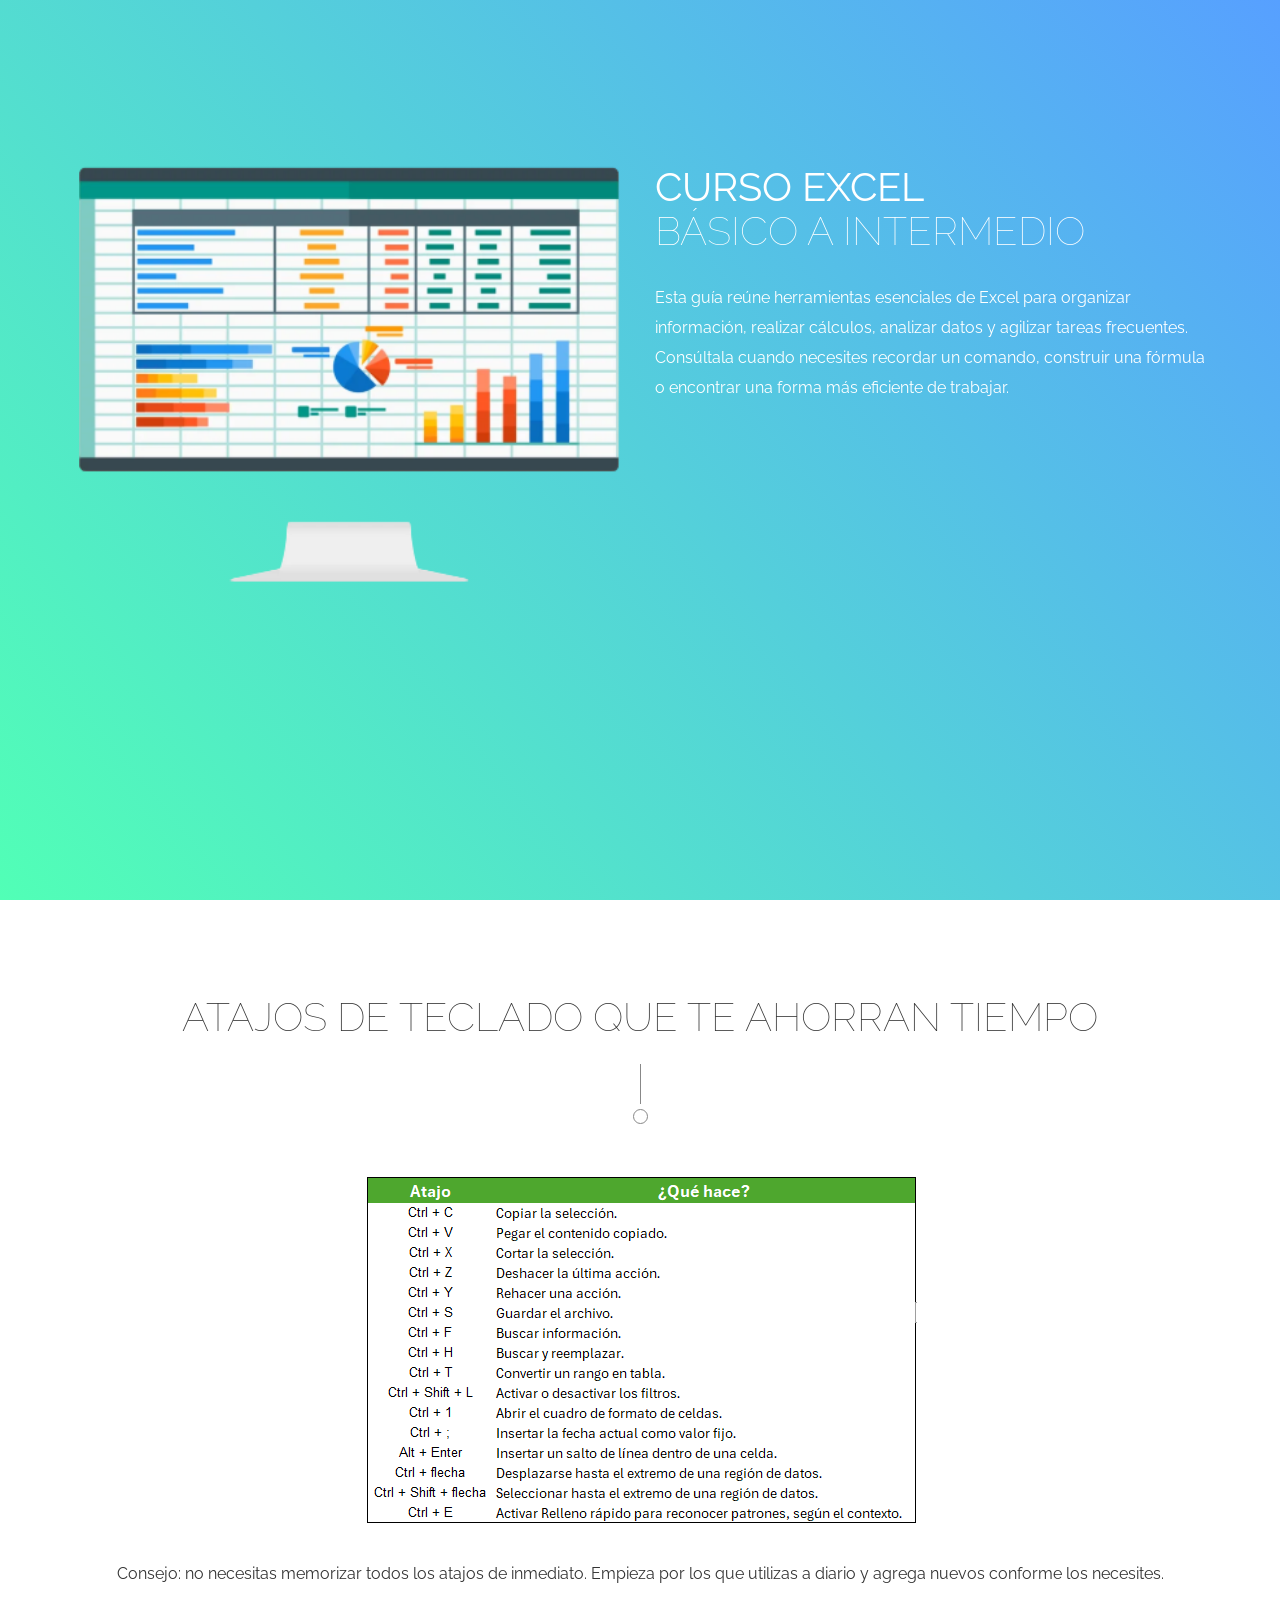
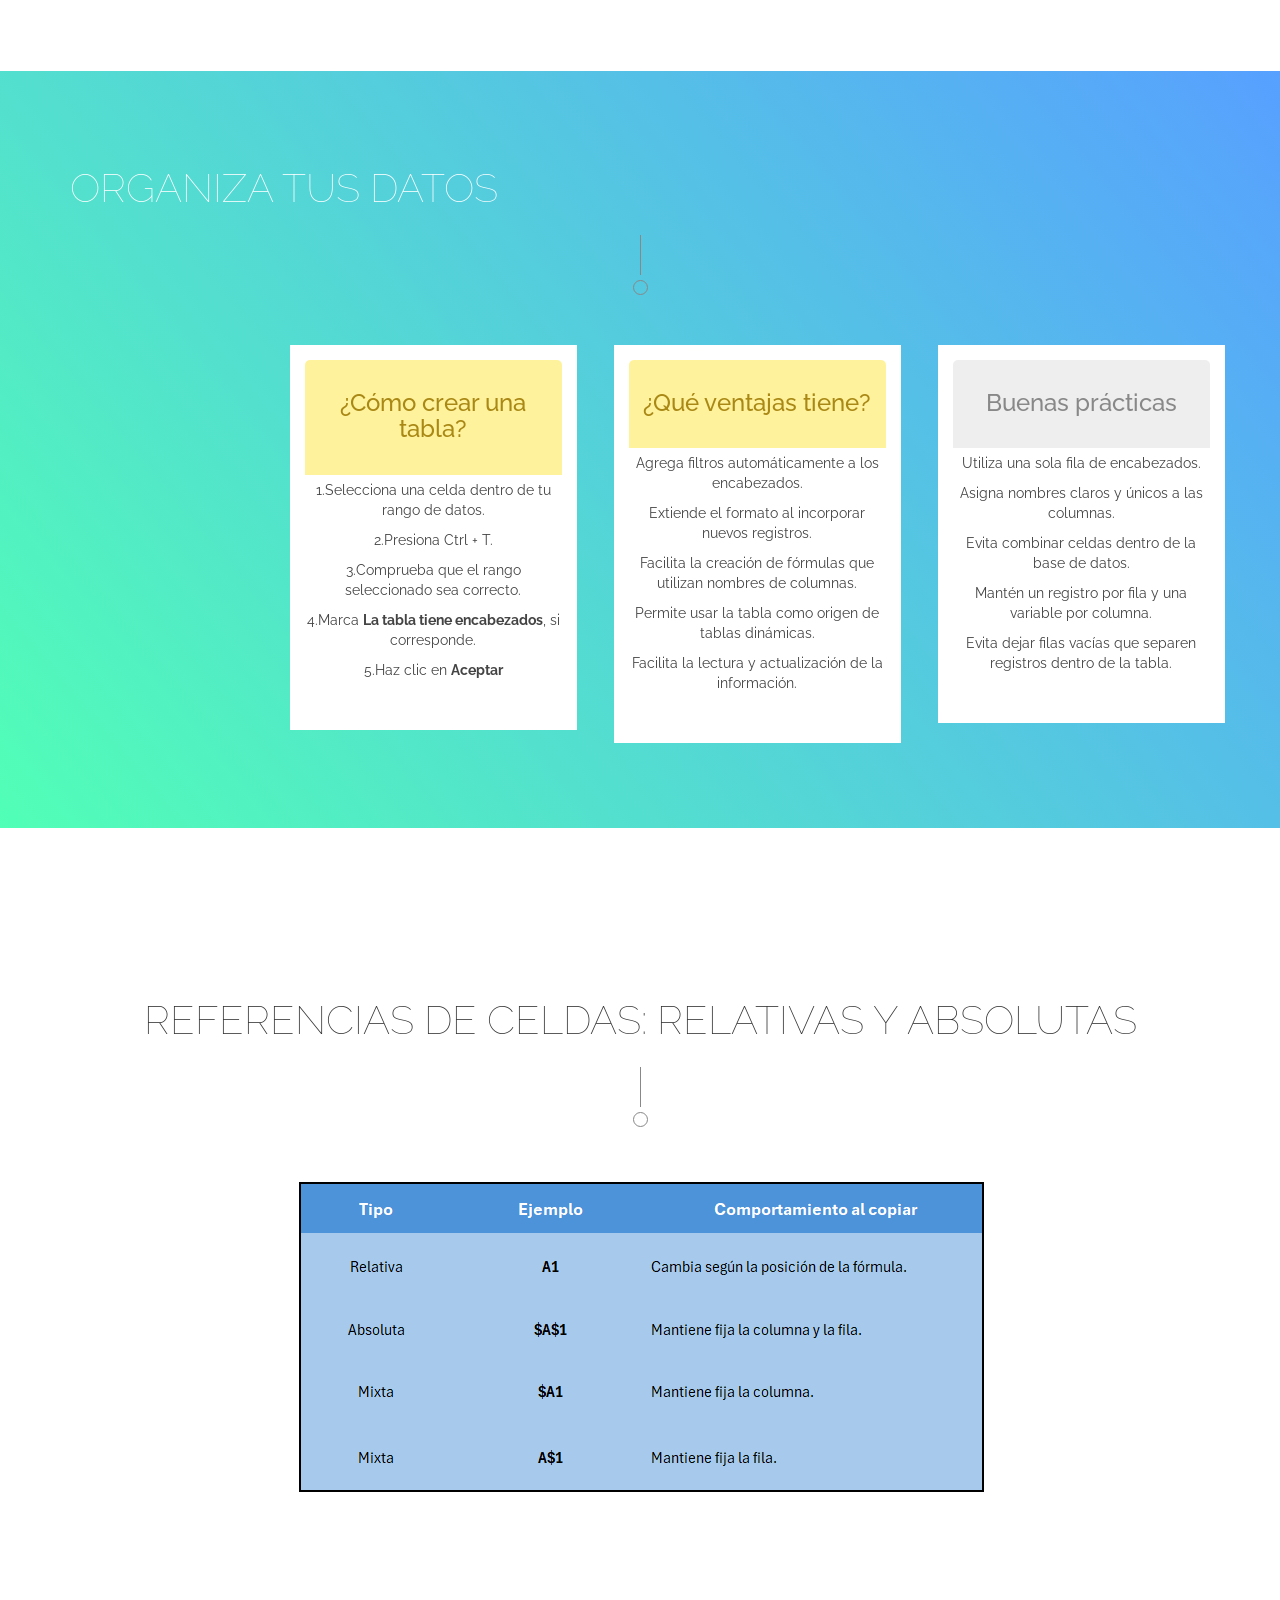
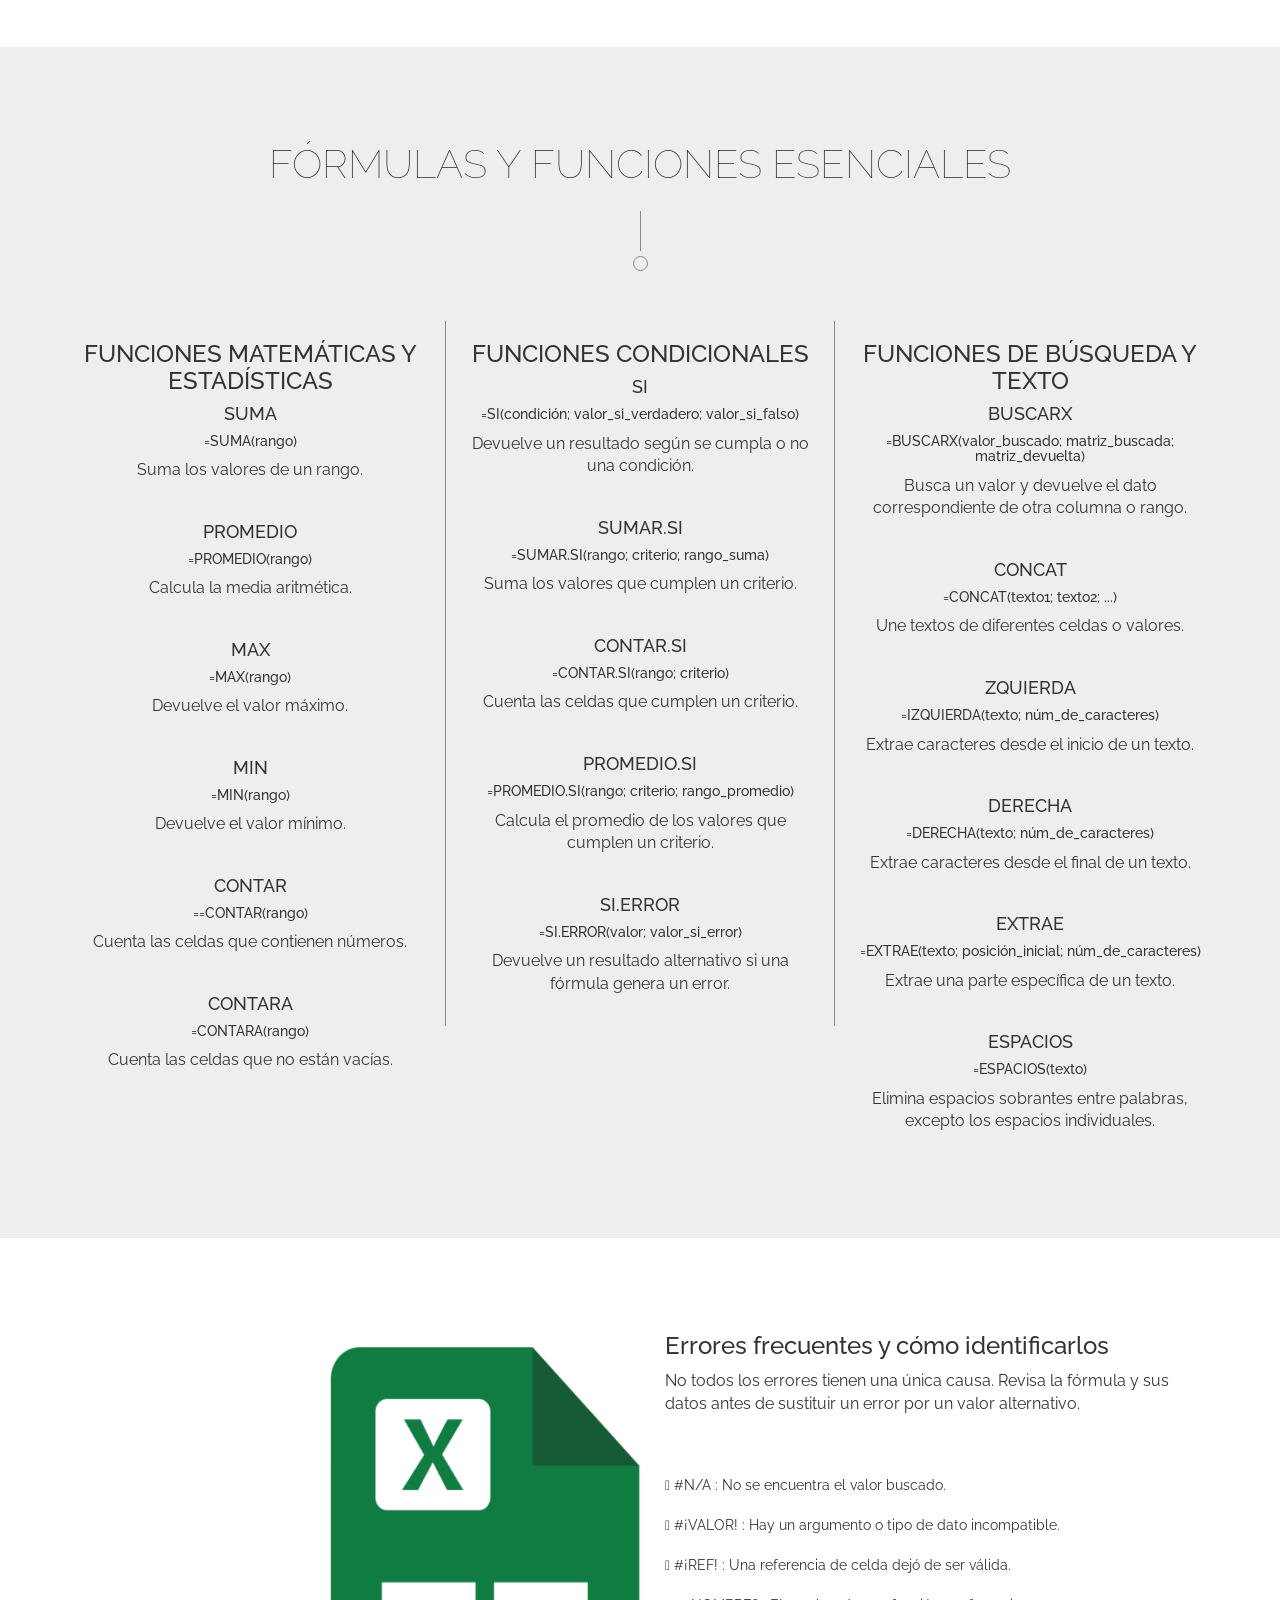
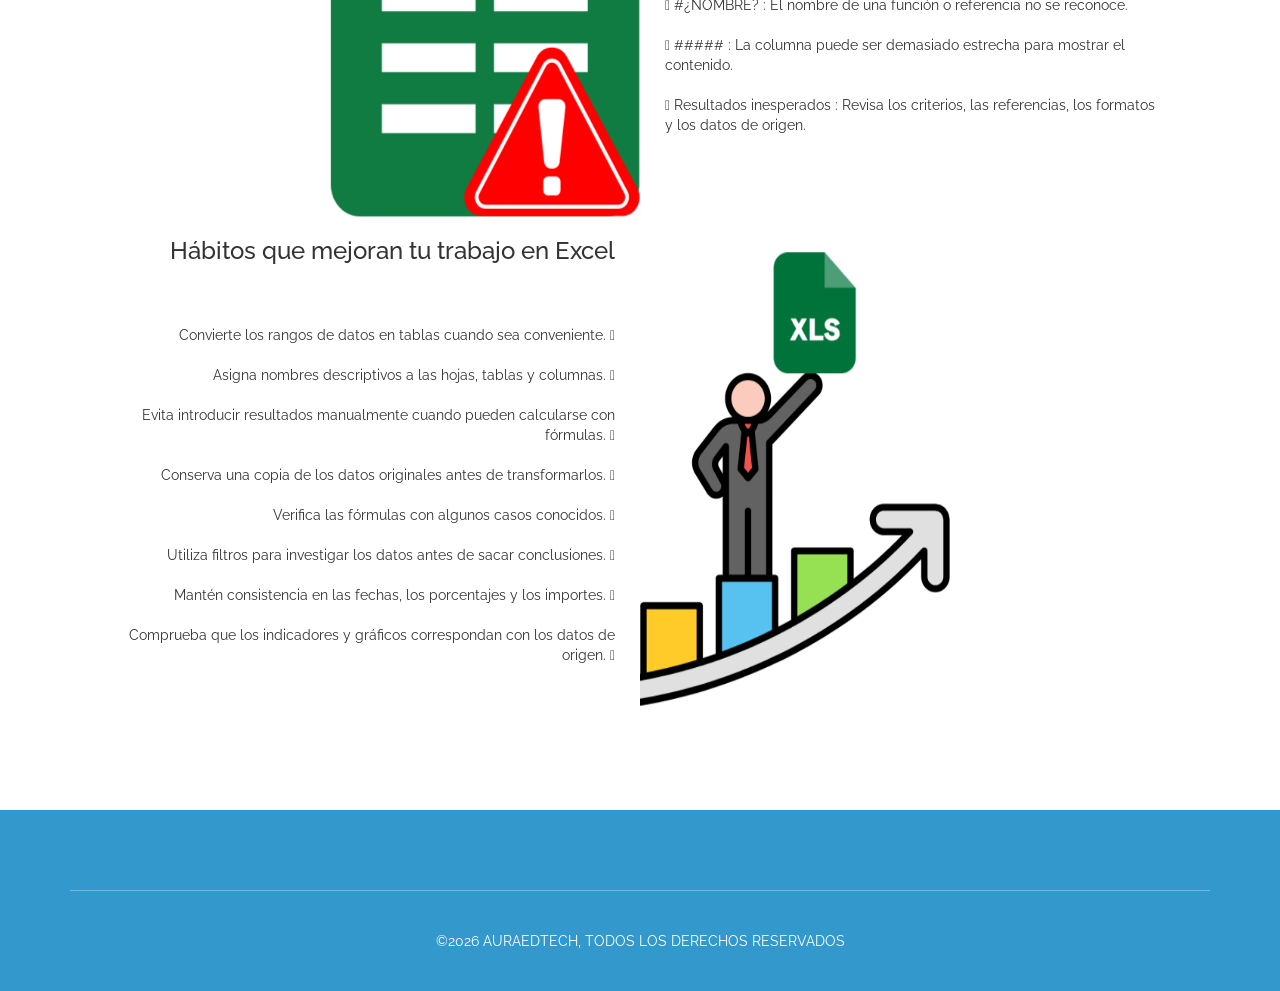
==== commit 940df368: "Update main.html" ====
--- a/main.html
+++ b/main.html
@@ -78,11 +78,11 @@
     <section id="pricing" class="wrapper">
         <div class="banner-overlay bg-color-grad"></div>
         <div class="container">
-            <h2 class="animation-box wow bounceIn animated">Organiza tus datos correctamente</h2>
+            <h2 class="animation-box wow bounceIn animated">Organiza tus datos</h2>
             <div class="virticle-line"></div>
             <div class="circle"></div>
             <div class="row">
-                <div class="col-md-offset-2 col-md-6">
+                <div class="col-md-offset-2 col-md-15">
                     <ul class="pricing-table">
                         <li class="gold wow flipInY animated animated" data-wow-delay="0.2s" style="visibility: visible; -webkit-animation-delay: 0.2s;">
                             <h3>¿Cómo crear una tabla?</h3>
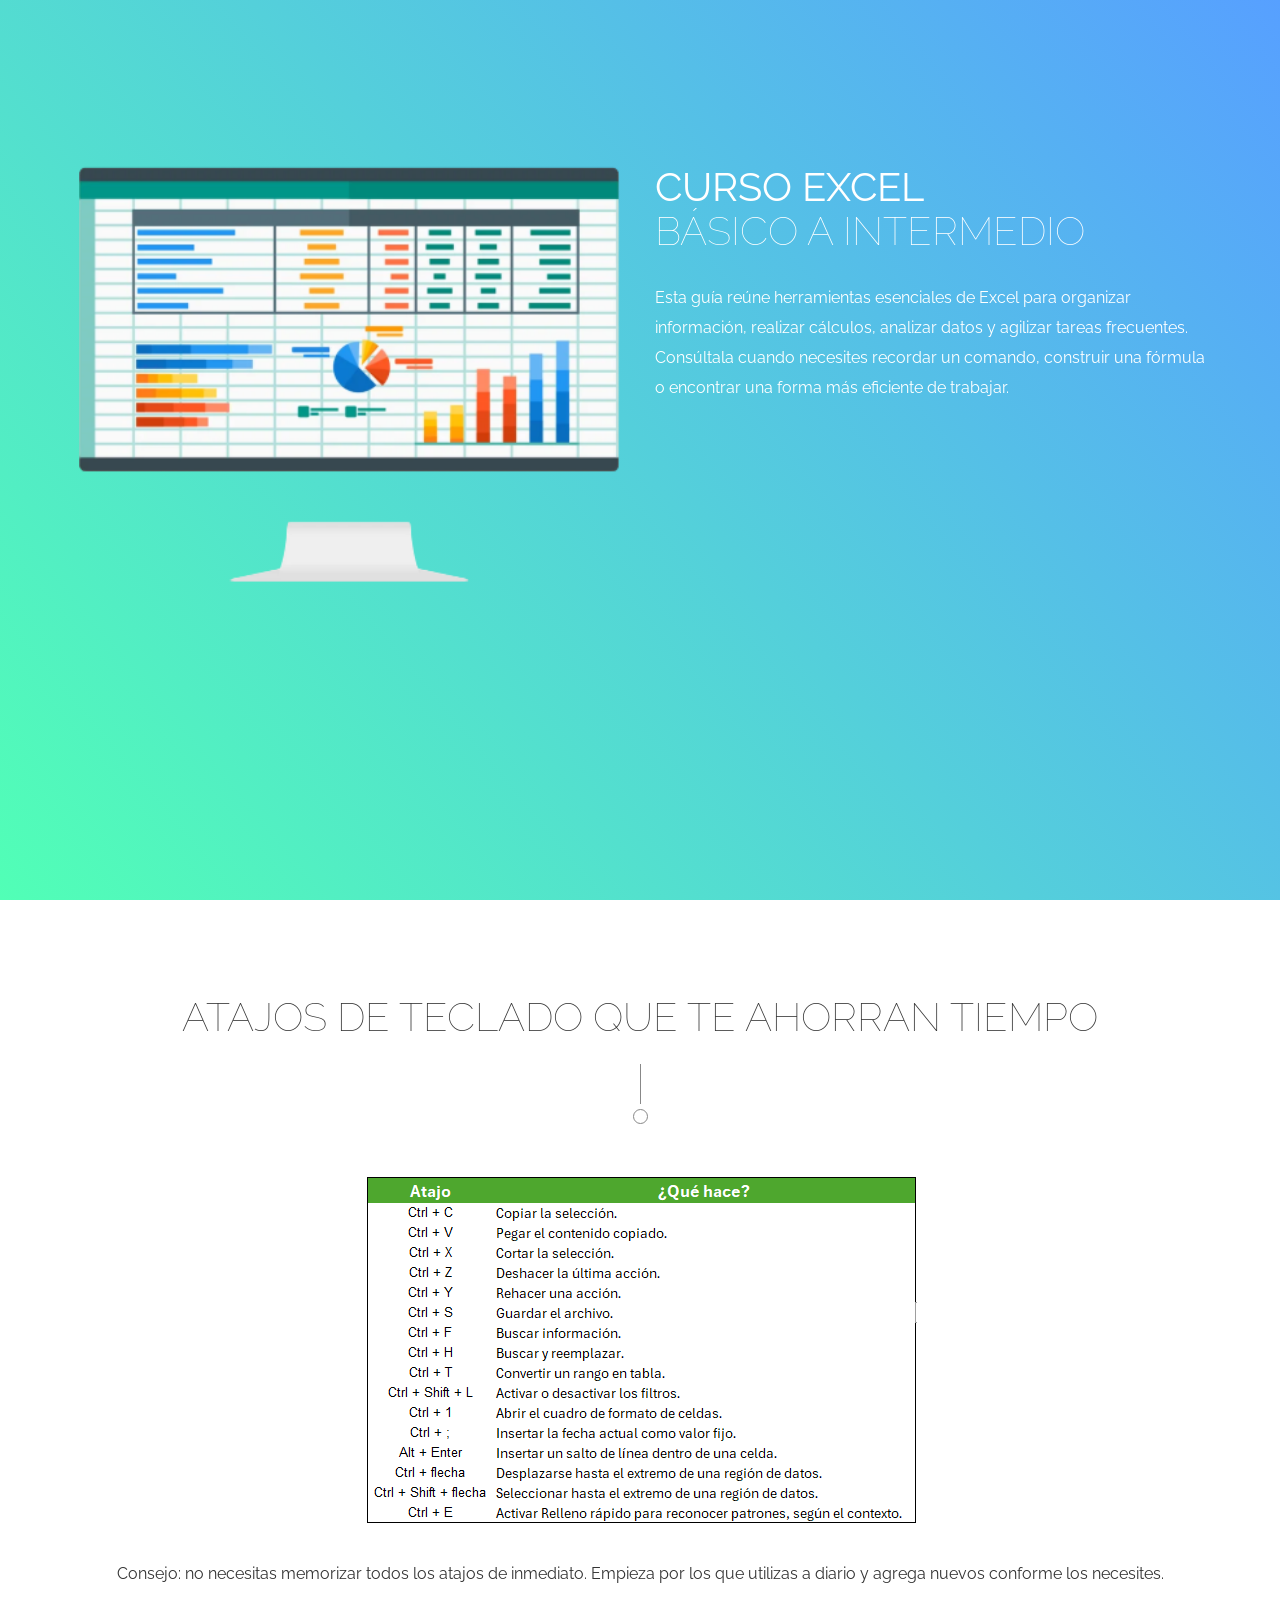
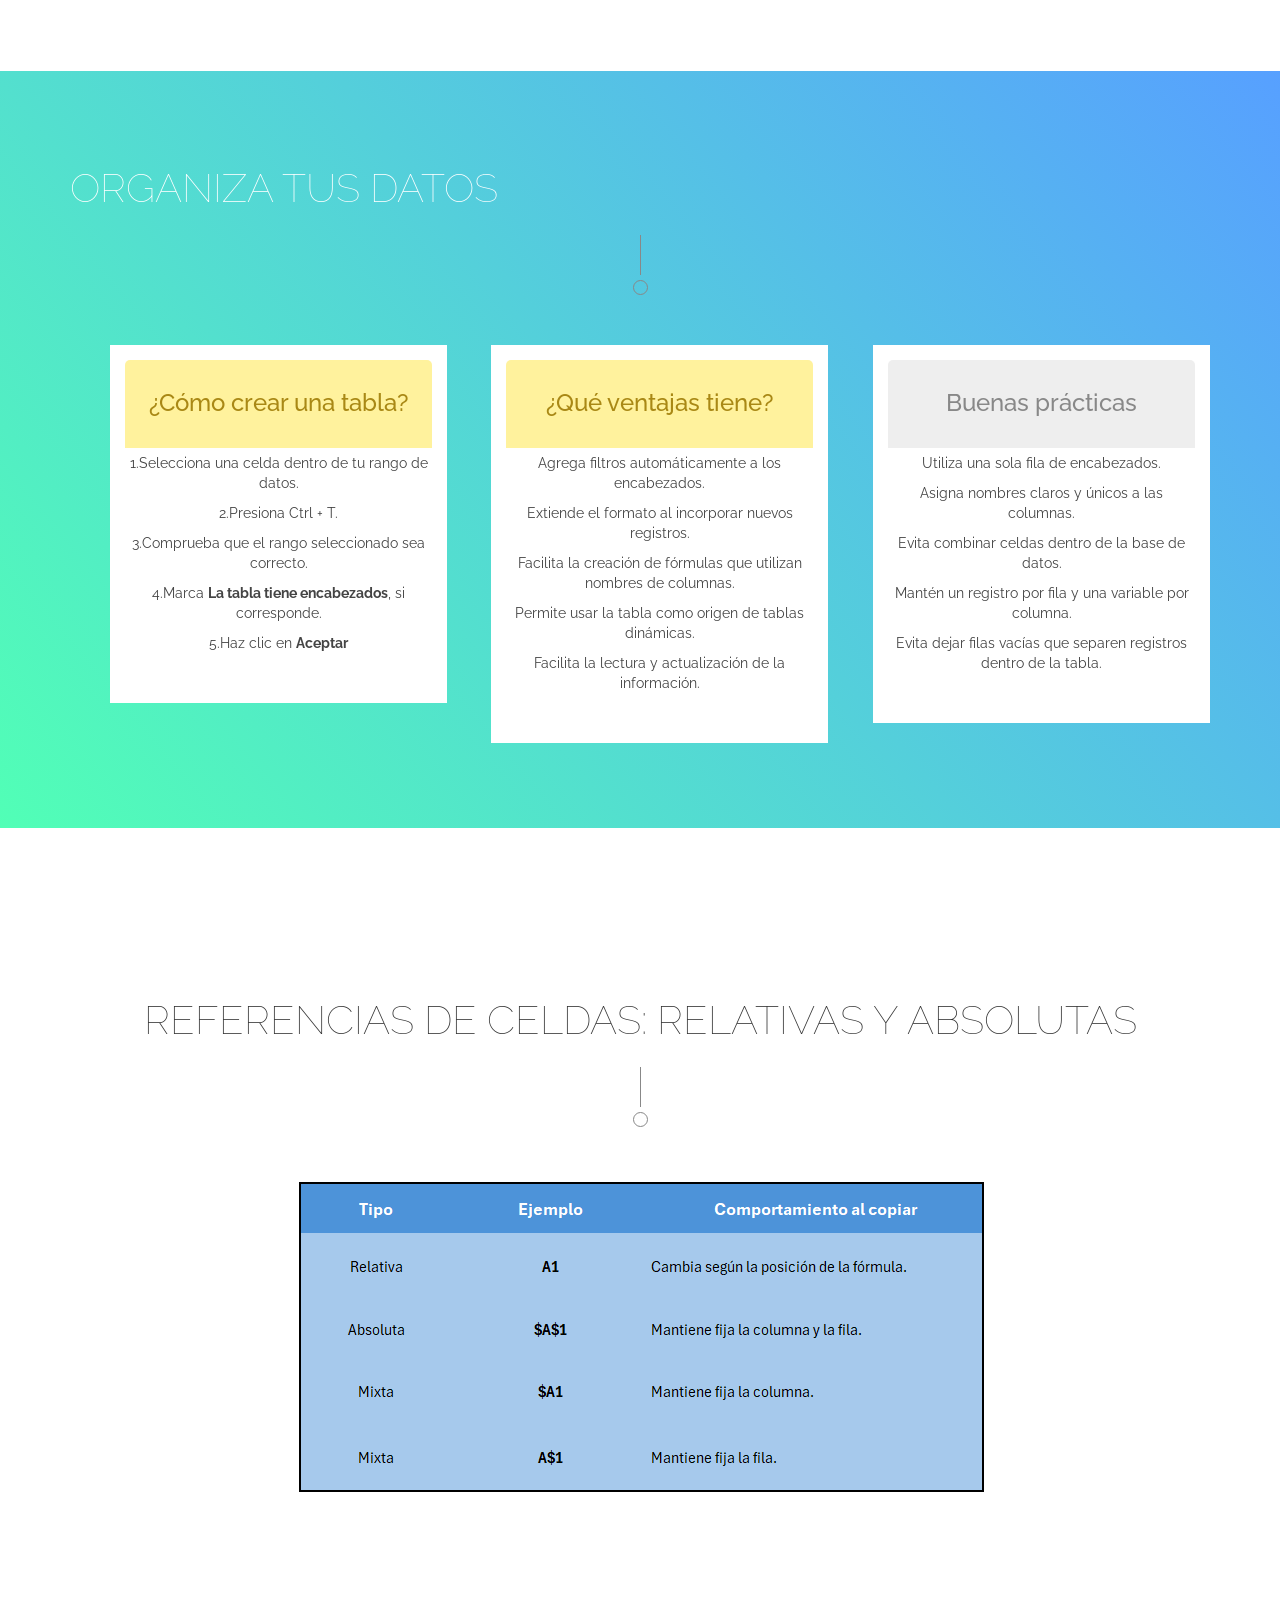
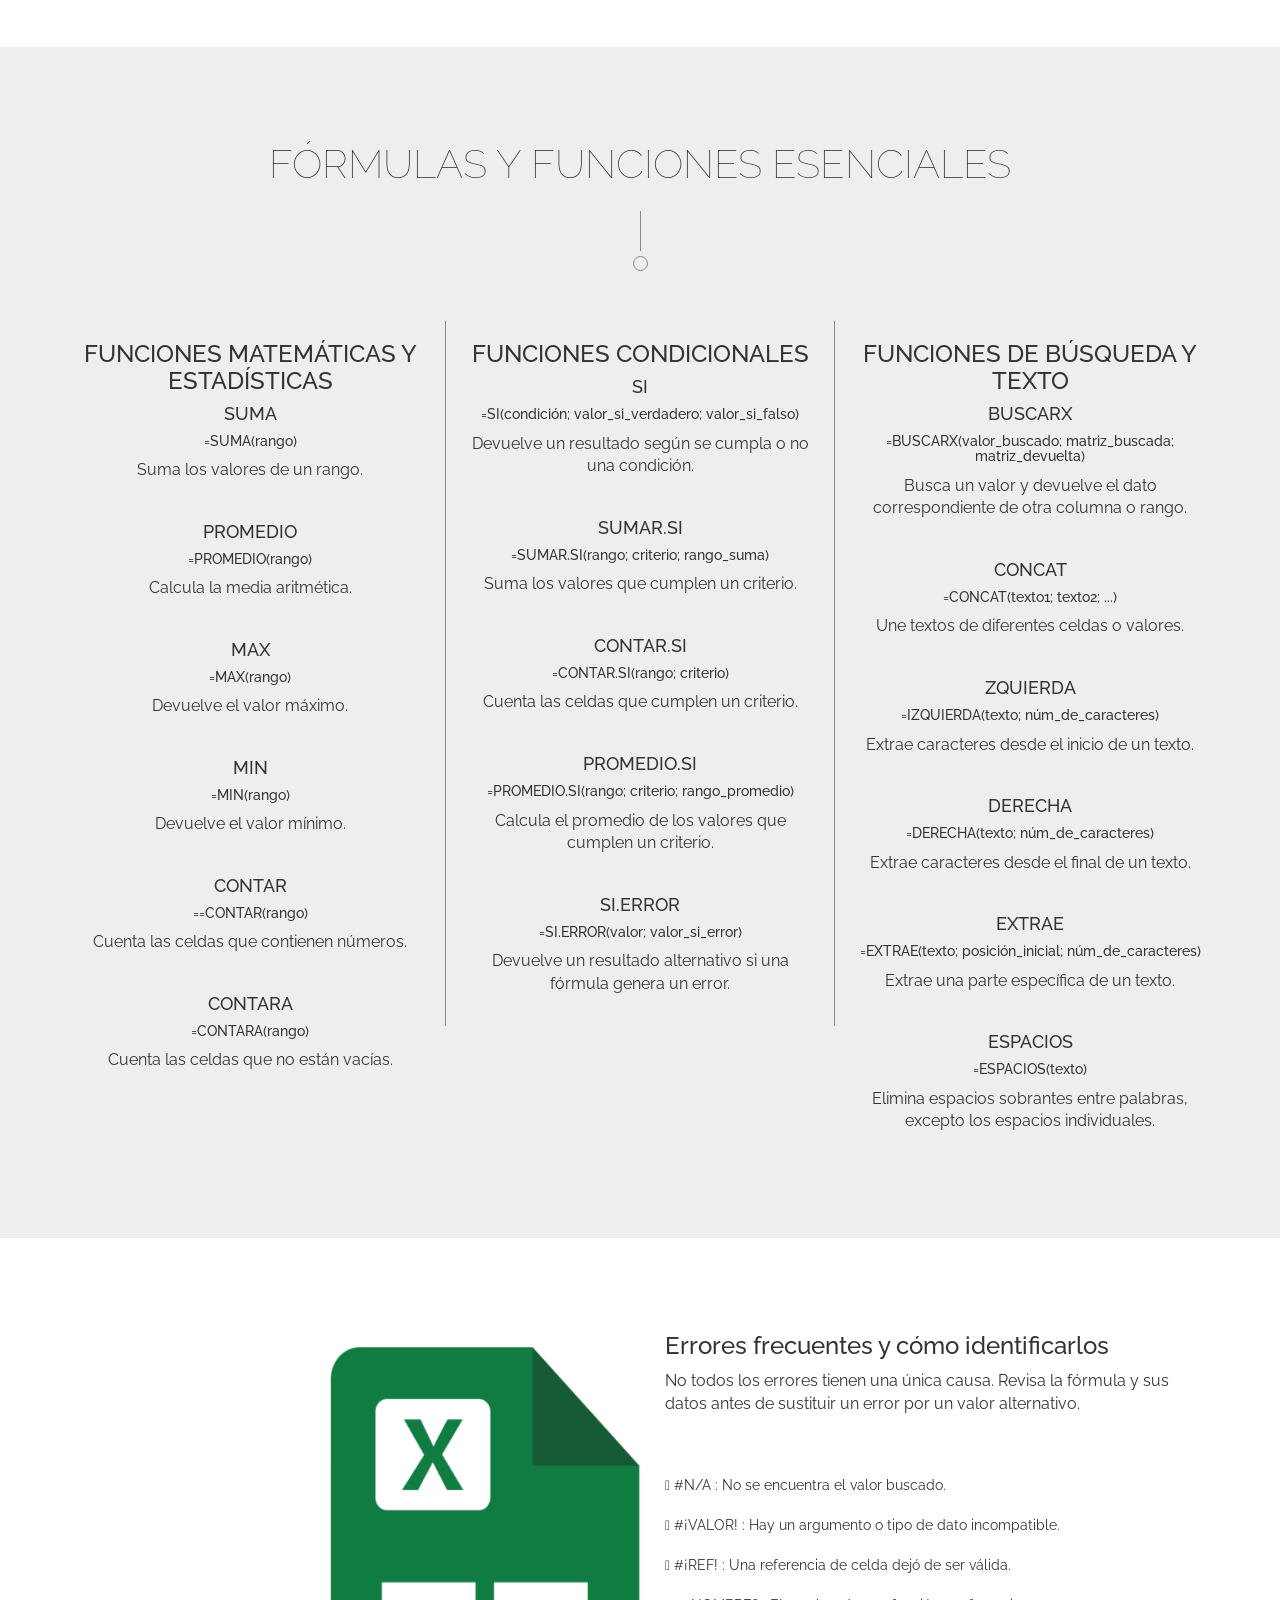
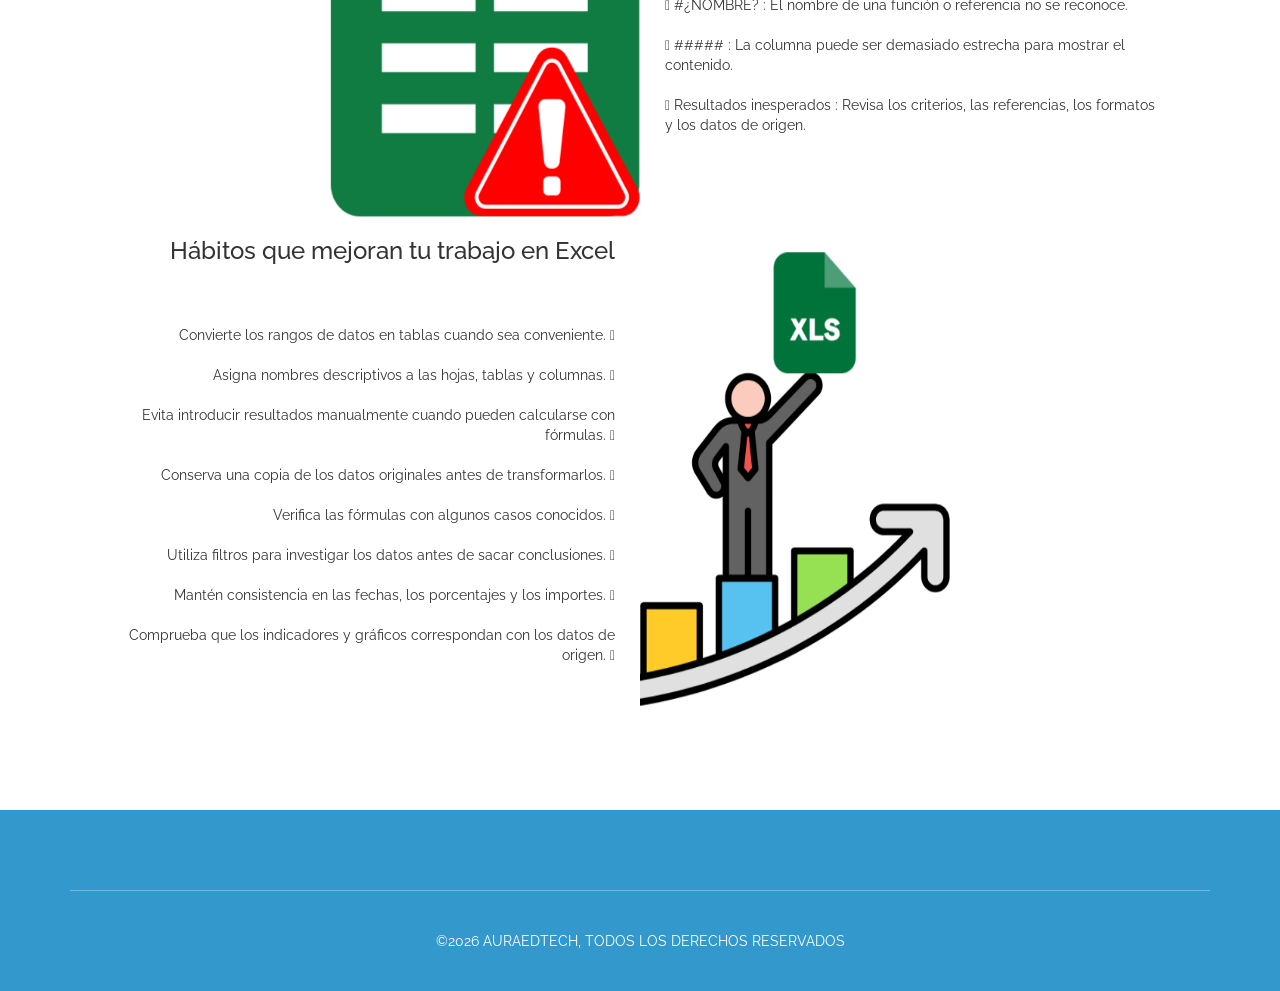
==== commit eb193aa6: "Adjust column classes in main.html" ====
--- a/main.html
+++ b/main.html
@@ -82,7 +82,7 @@
             <div class="virticle-line"></div>
             <div class="circle"></div>
             <div class="row">
-                <div class="col-md-offset-2 col-md-15">
+                <div class="col-md-12">
                     <ul class="pricing-table">
                         <li class="gold wow flipInY animated animated" data-wow-delay="0.2s" style="visibility: visible; -webkit-animation-delay: 0.2s;">
                             <h3>¿Cómo crear una tabla?</h3>
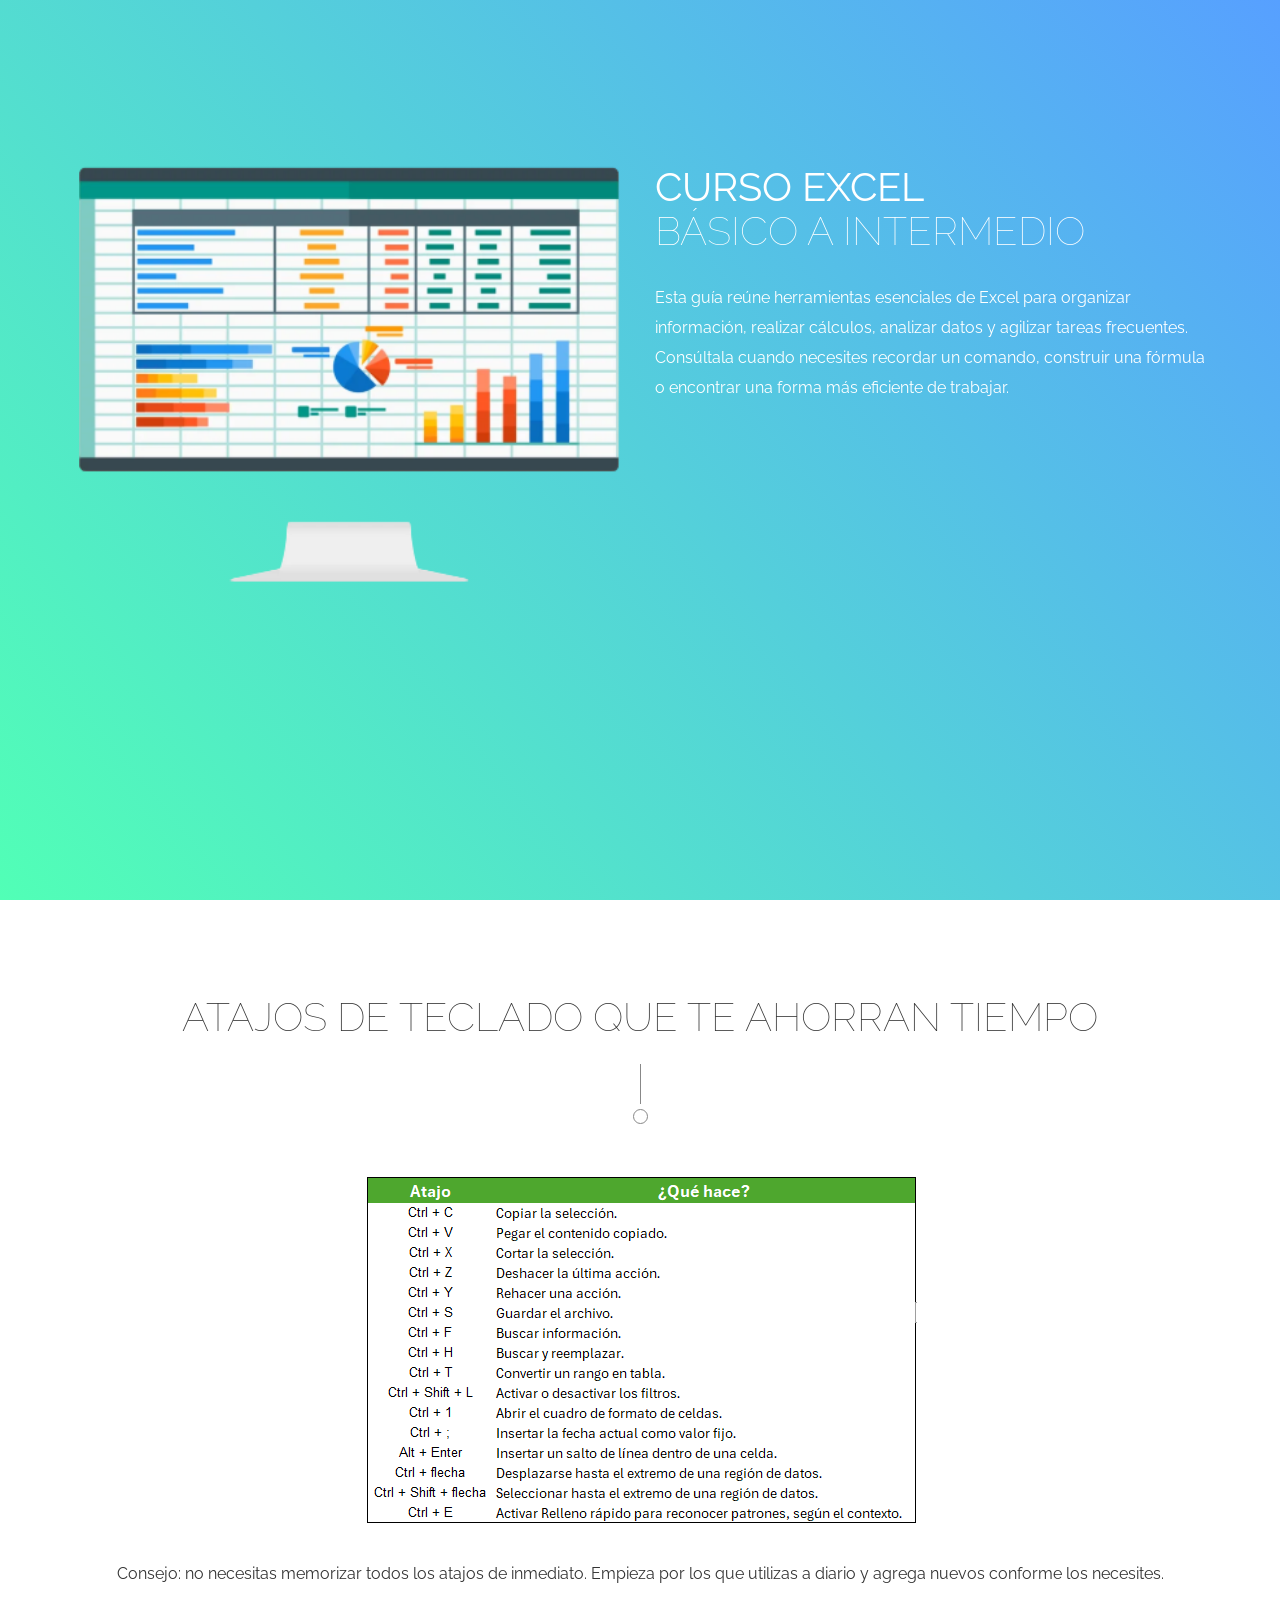
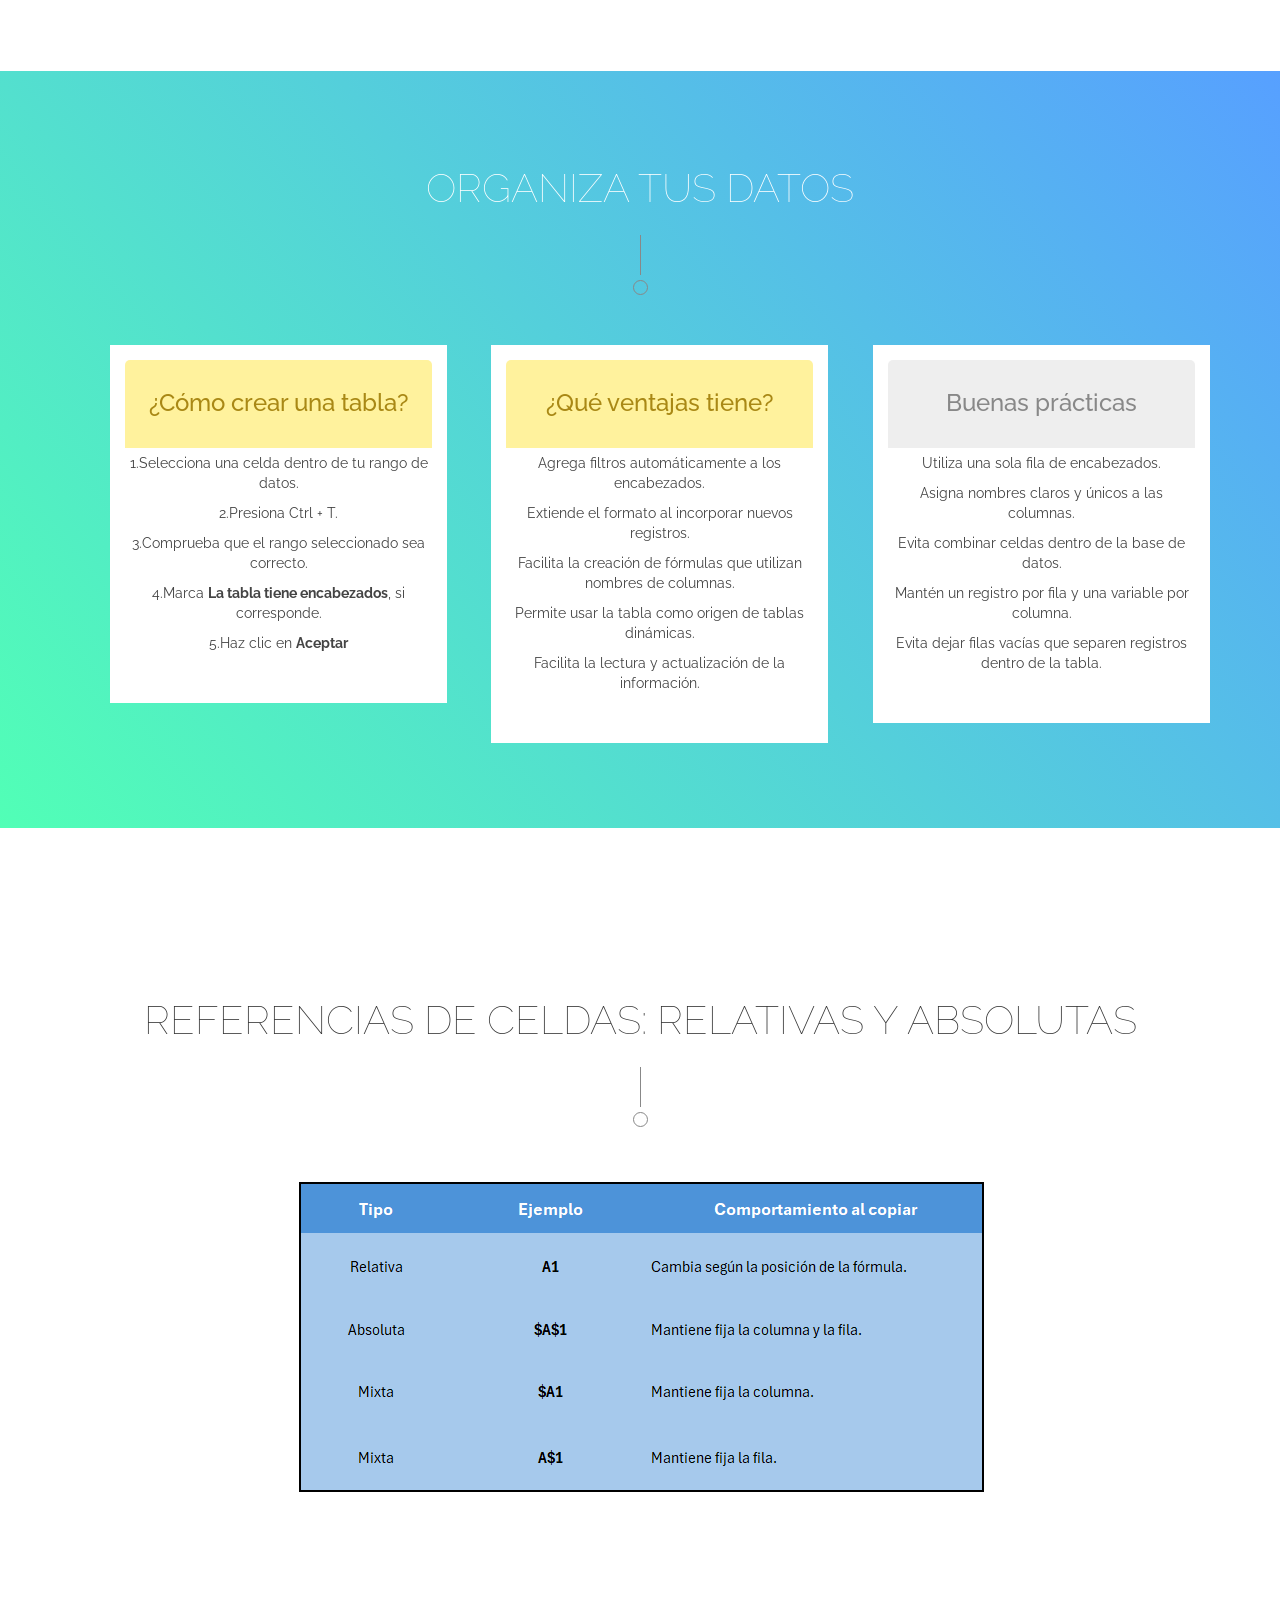
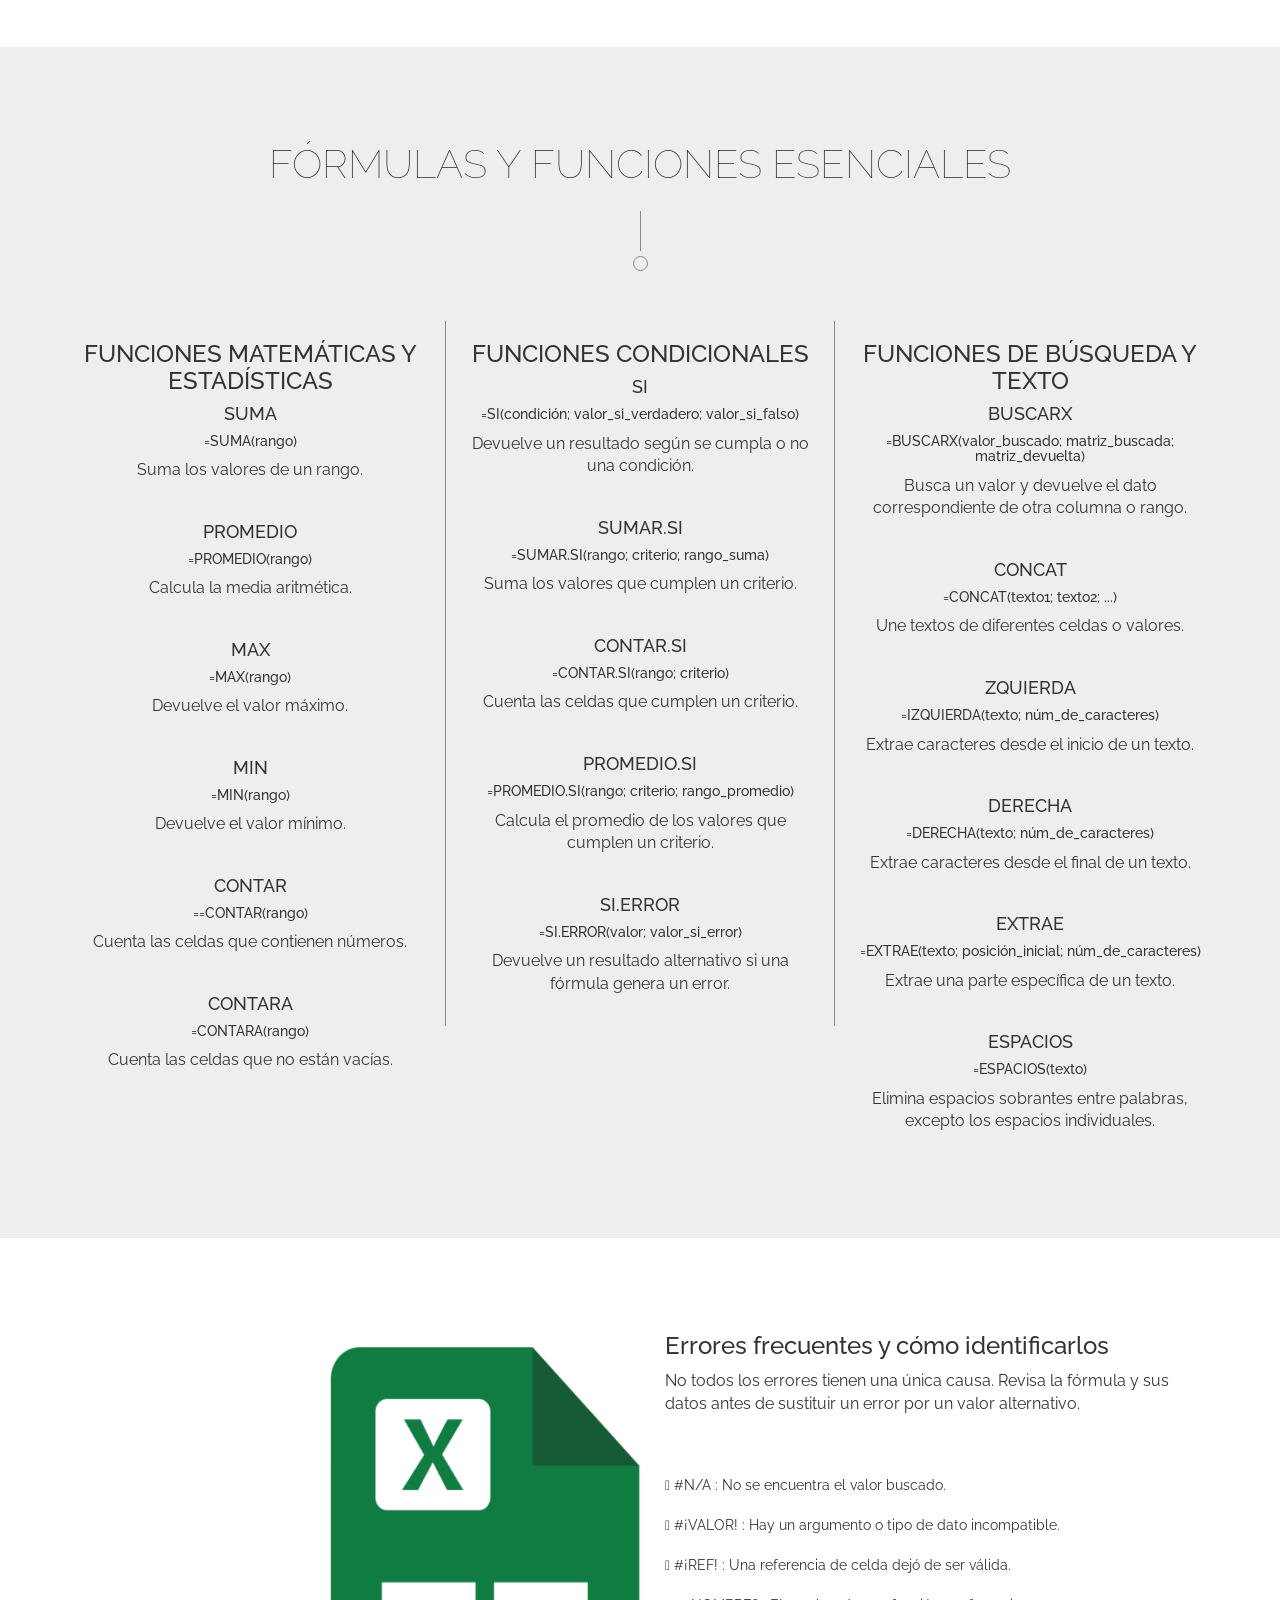
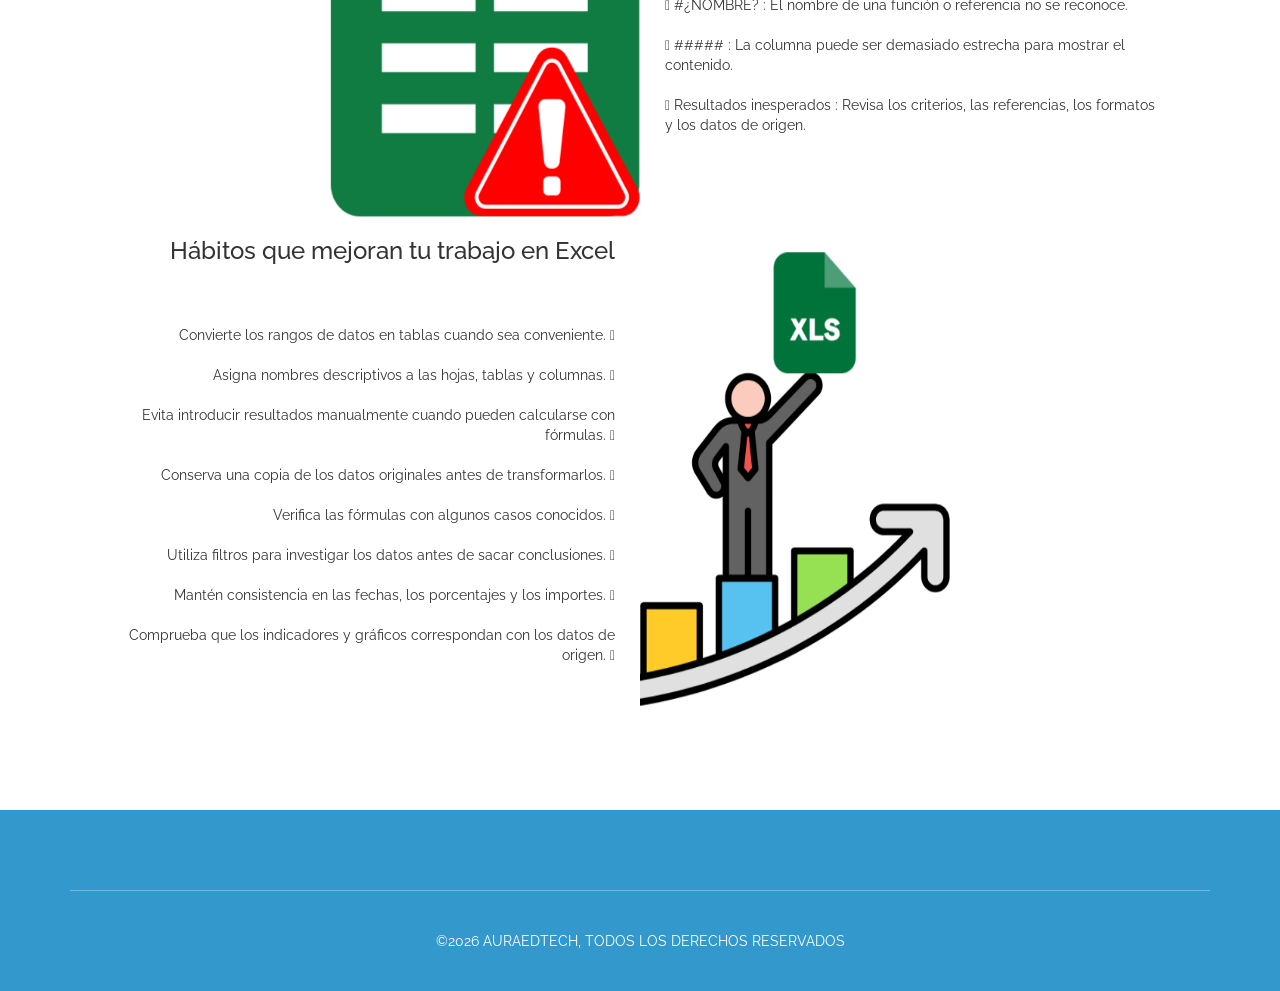
==== commit ed0d767f: "Center align heading in pricing section Centered the heading text in the pricing section." ====
--- a/main.html
+++ b/main.html
@@ -78,7 +78,7 @@
     <section id="pricing" class="wrapper">
         <div class="banner-overlay bg-color-grad"></div>
         <div class="container">
-            <h2 class="animation-box wow bounceIn animated">Organiza tus datos</h2>
+            <h2 class="animation-box wow bounceIn animated" style="text-align: center; width: 100%;">Organiza tus datos</h2>
             <div class="virticle-line"></div>
             <div class="circle"></div>
             <div class="row">
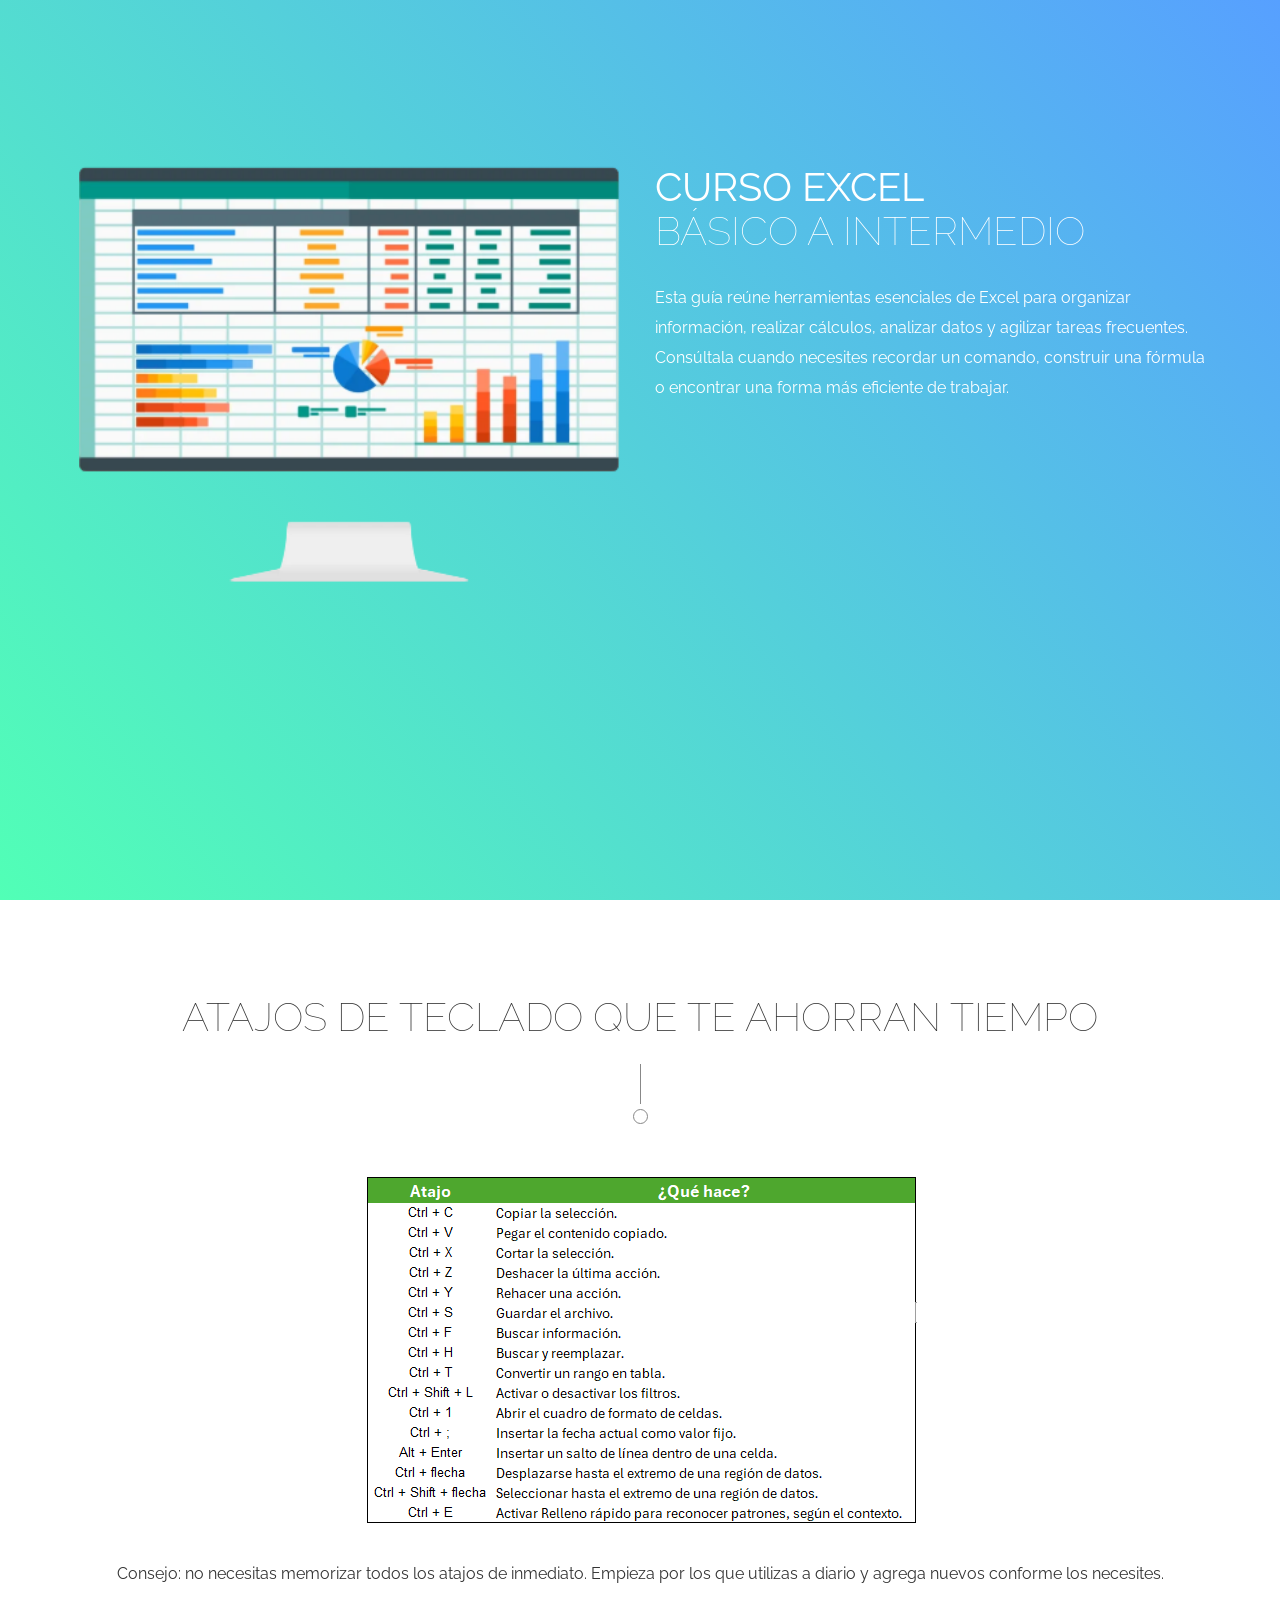
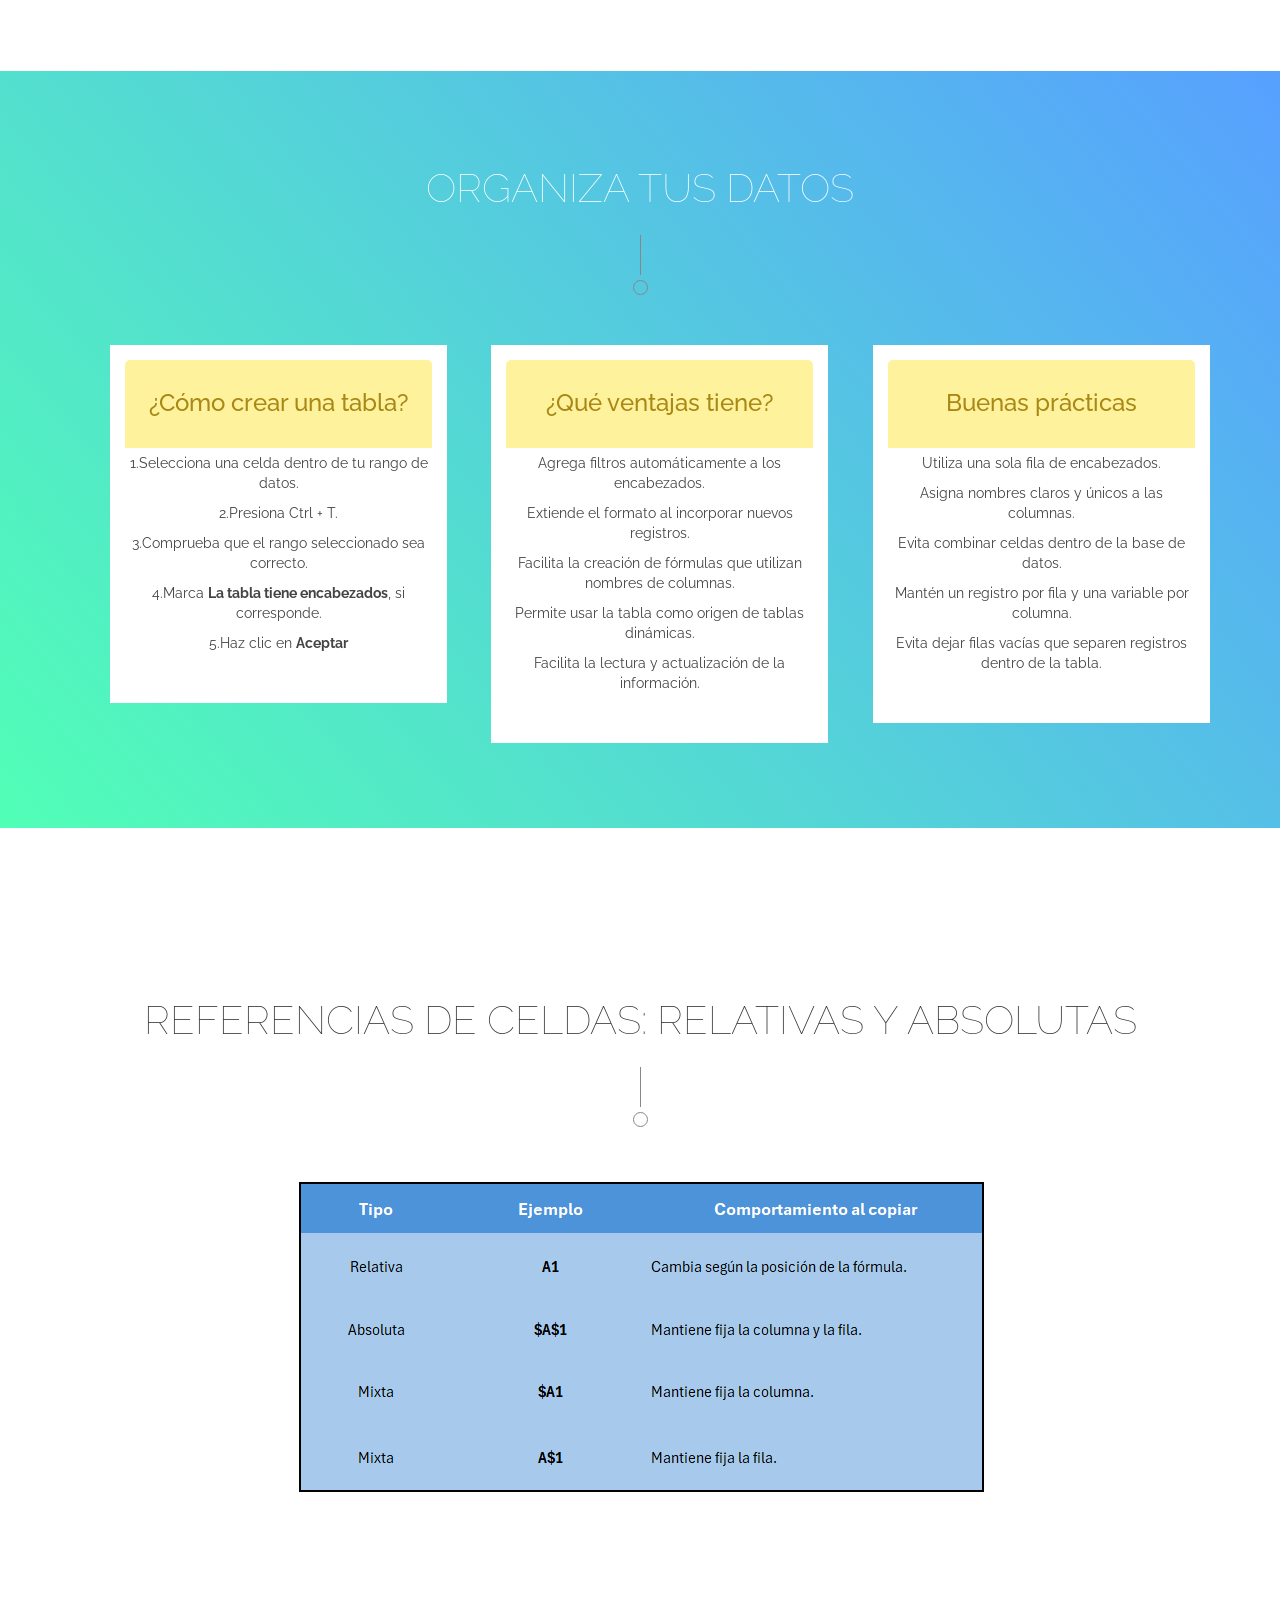
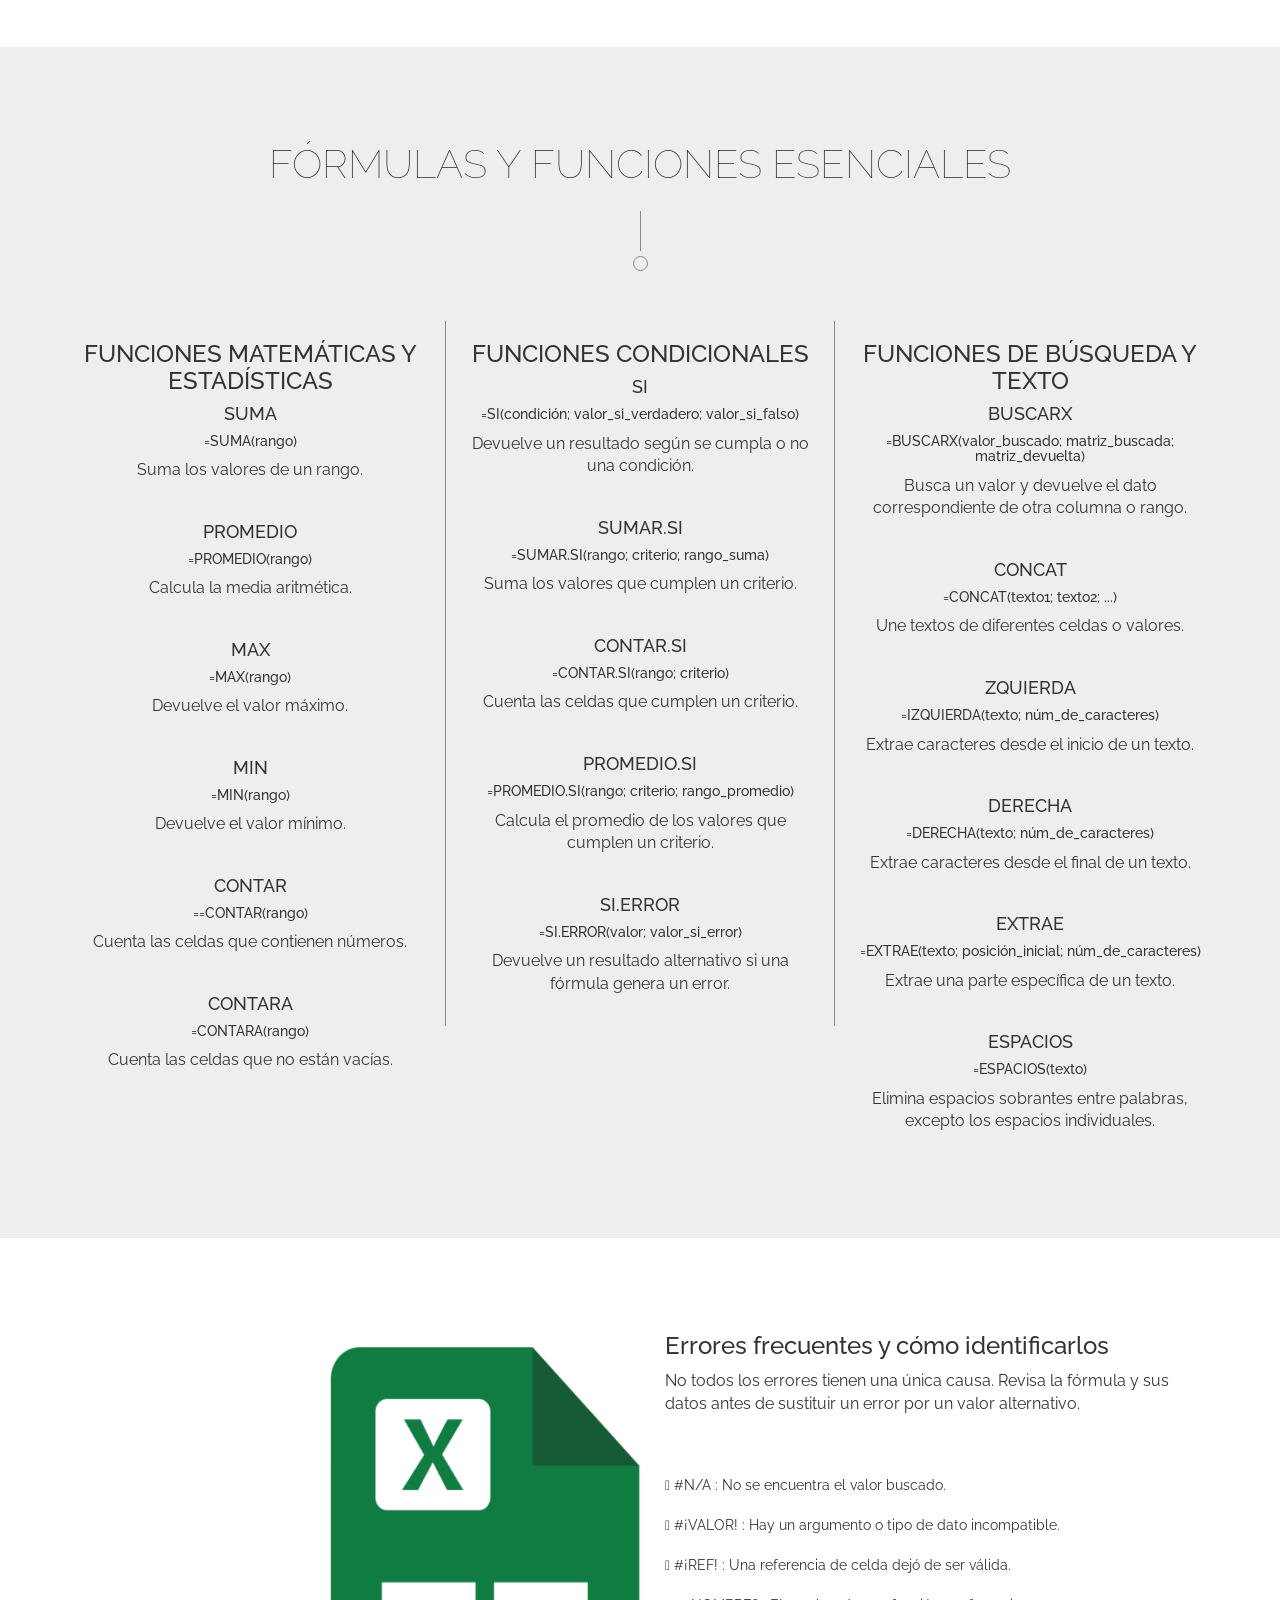
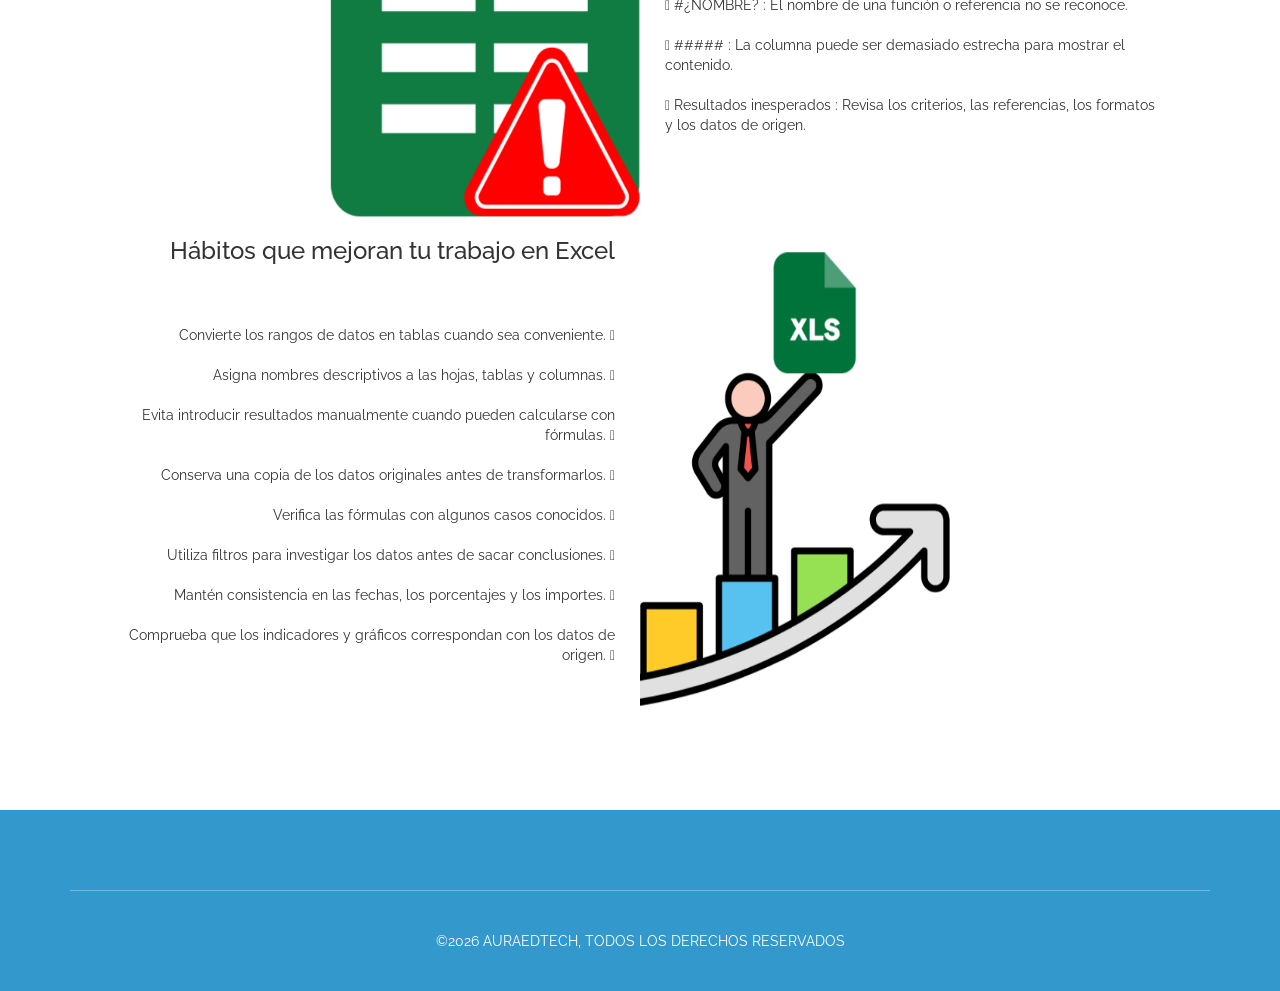
==== commit 63c3f882: "Change list item class from 'silver' to 'gold'" ====
--- a/main.html
+++ b/main.html
@@ -105,7 +105,7 @@
                                 <li>Facilita la lectura y actualización de la información.</li>
                             </ul>
                         </li>
-                        <li class="silver wow flipInY animated animated" data-wow-delay="0.2s" style="visibility: visible; -webkit-animation-delay: 0.2s;">
+                        <li class="gold wow flipInY animated animated" data-wow-delay="0.2s" style="visibility: visible; -webkit-animation-delay: 0.2s;">
                             <h3>Buenas prácticas</h3>
                             <ul class="benefits-list">
                                 <li>Utiliza una sola fila de encabezados.</li>
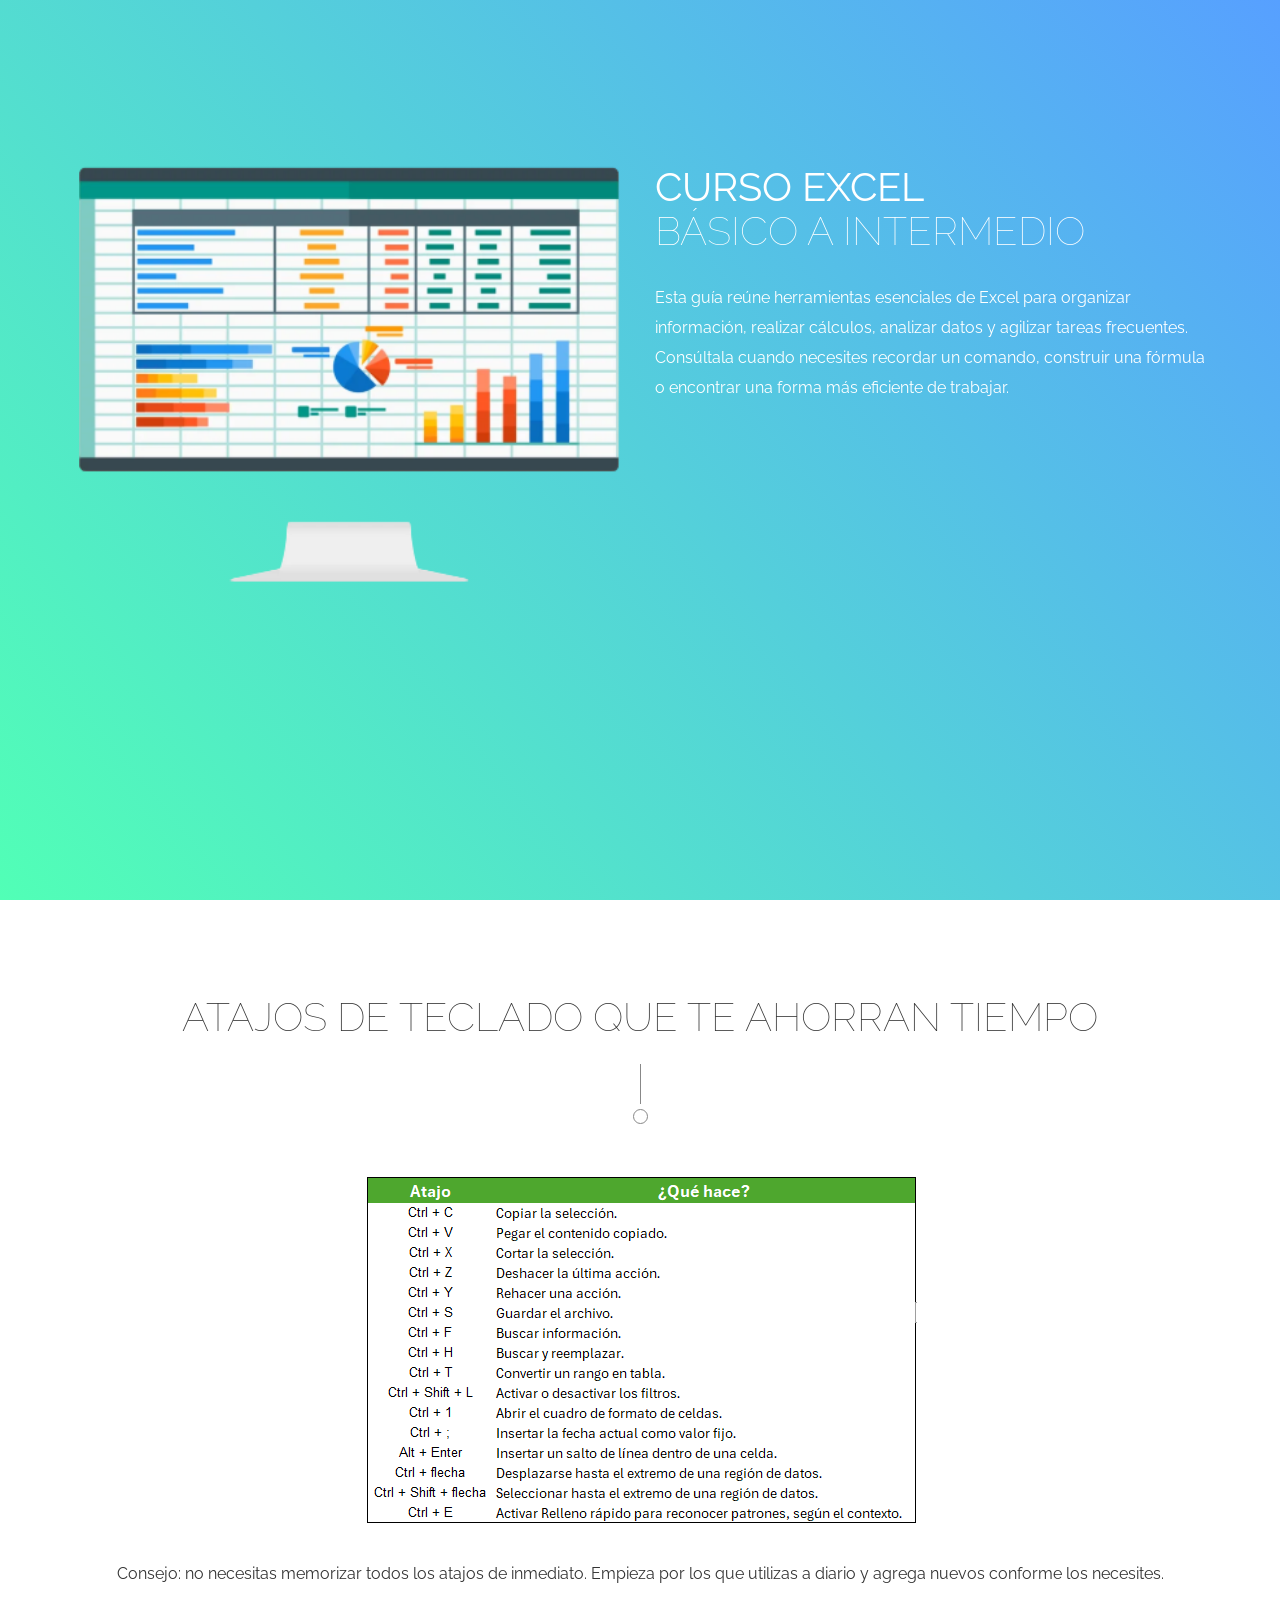
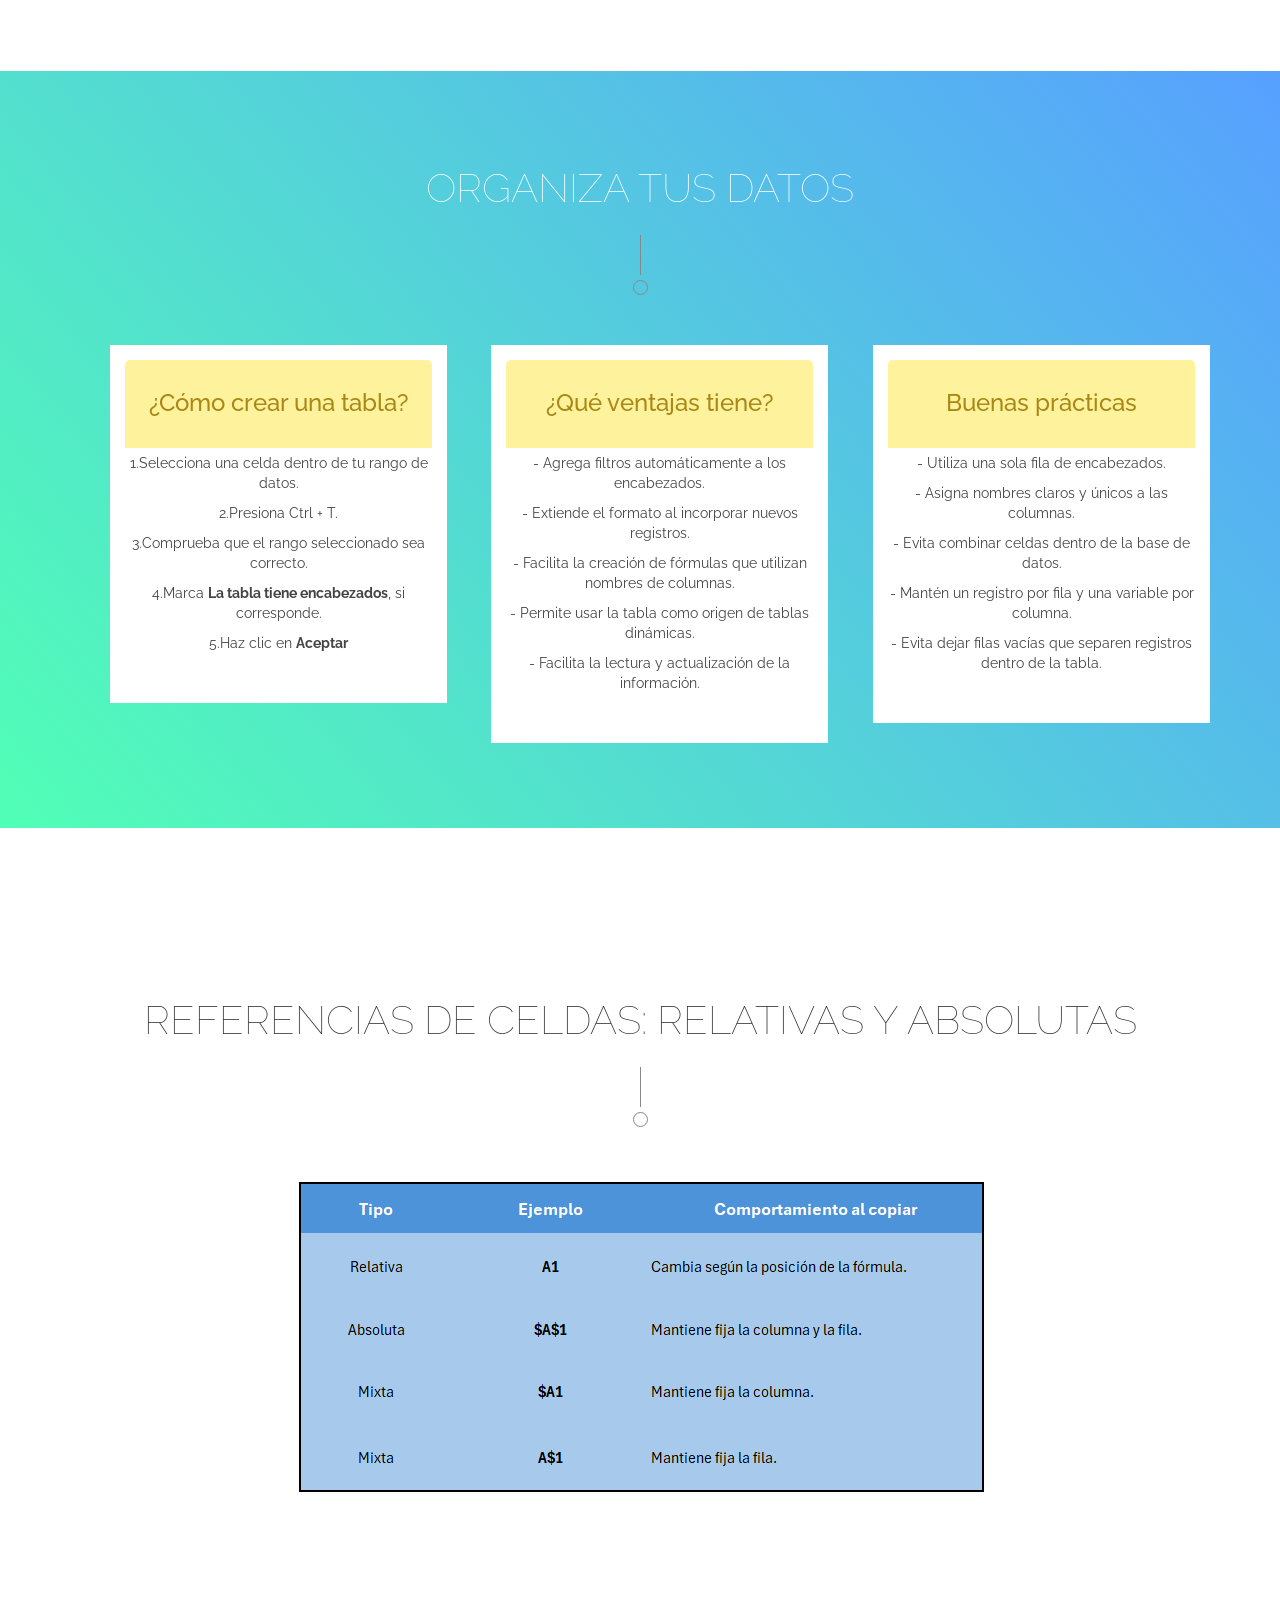
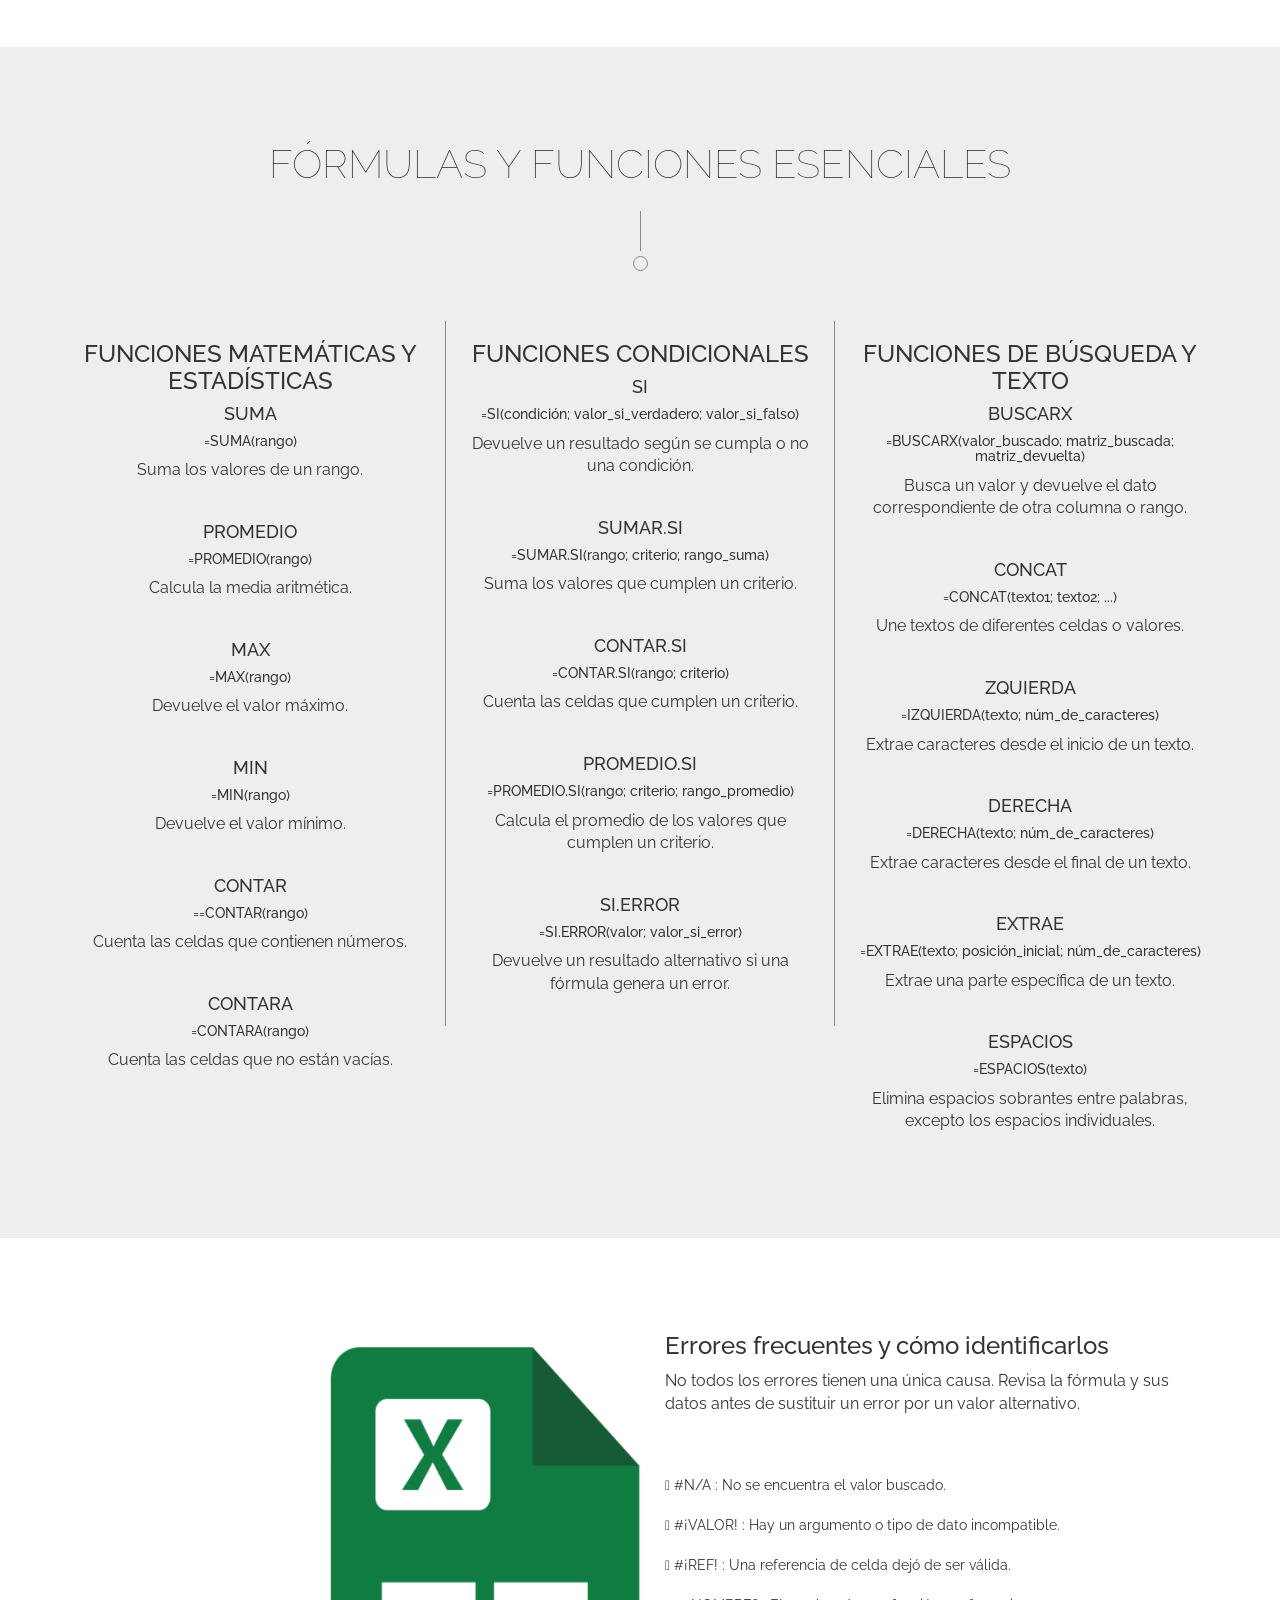
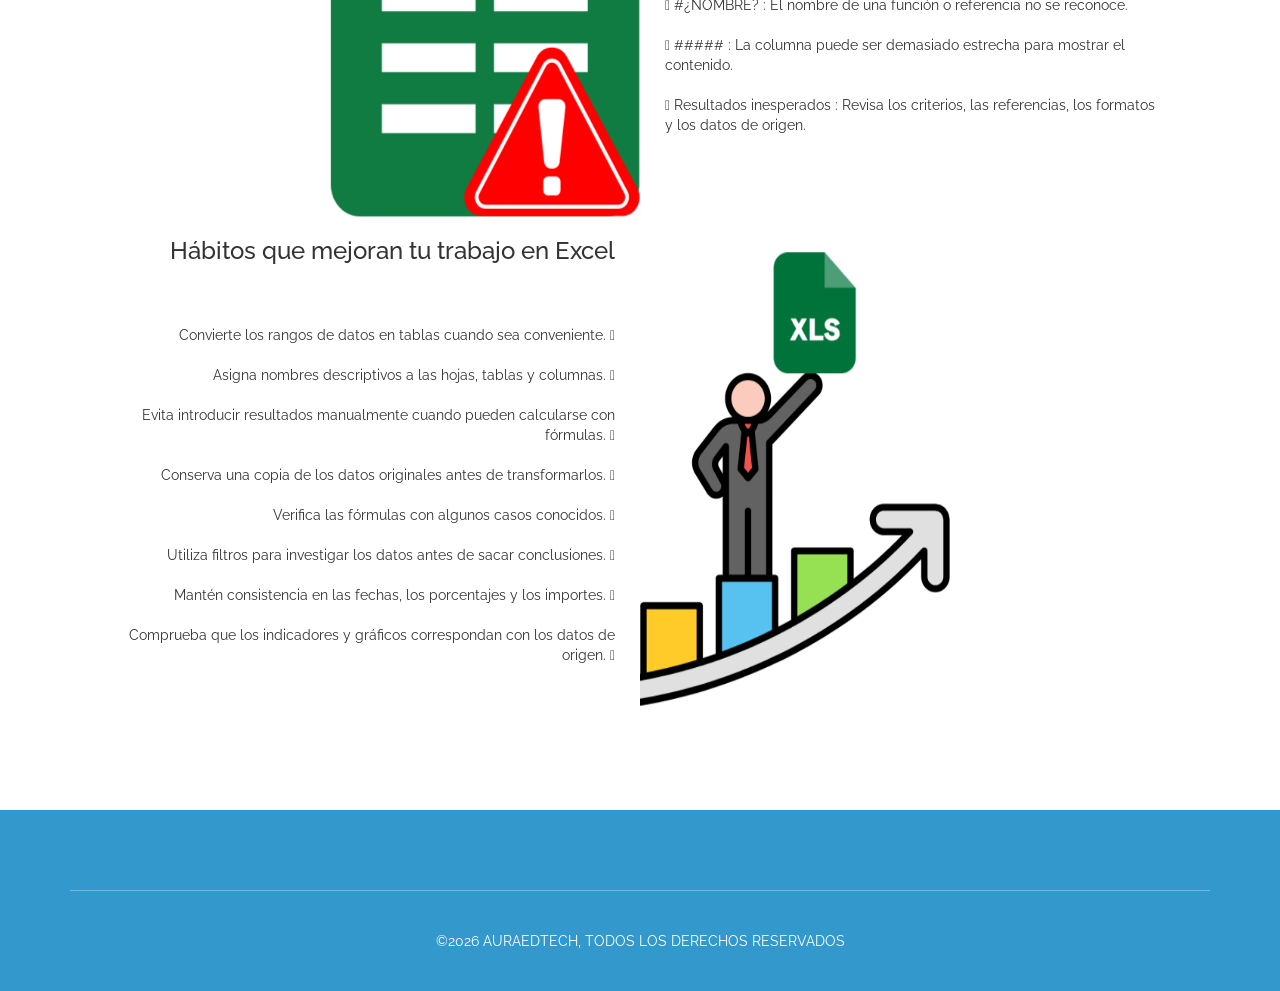
==== commit 9ed0eb33: "Add bullet points to benefits and best practices" ====
--- a/main.html
+++ b/main.html
@@ -98,21 +98,21 @@
                         <li class="gold wow flipInY animated animated" data-wow-delay="0.2s" style="visibility: visible; -webkit-animation-delay: 0.2s;">
                             <h3>¿Qué ventajas tiene?</h3>
                             <ul class="benefits-list">
-                                <li>Agrega filtros automáticamente a los encabezados.</li>
-                                <li>Extiende el formato al incorporar nuevos registros.</li>
-                                <li>Facilita la creación de fórmulas que utilizan nombres de columnas.</li>
-                                <li>Permite usar la tabla como origen de tablas dinámicas.</li>
-                                <li>Facilita la lectura y actualización de la información.</li>
+                                <li>- Agrega filtros automáticamente a los encabezados.</li>
+                                <li>- Extiende el formato al incorporar nuevos registros.</li>
+                                <li>- Facilita la creación de fórmulas que utilizan nombres de columnas.</li>
+                                <li>- Permite usar la tabla como origen de tablas dinámicas.</li>
+                                <li>- Facilita la lectura y actualización de la información.</li>
                             </ul>
                         </li>
                         <li class="gold wow flipInY animated animated" data-wow-delay="0.2s" style="visibility: visible; -webkit-animation-delay: 0.2s;">
                             <h3>Buenas prácticas</h3>
                             <ul class="benefits-list">
-                                <li>Utiliza una sola fila de encabezados.</li>
-                                <li>Asigna nombres claros y únicos a las columnas.</li>
-                                <li>Evita combinar celdas dentro de la base de datos.</li>
-                                <li>Mantén un registro por fila y una variable por columna.</li>
-                                <li>Evita dejar filas vacías que separen registros dentro de la tabla.</li>
+                                <li>- Utiliza una sola fila de encabezados.</li>
+                                <li>- Asigna nombres claros y únicos a las columnas.</li>
+                                <li>- Evita combinar celdas dentro de la base de datos.</li>
+                                <li>- Mantén un registro por fila y una variable por columna.</li>
+                                <li>- Evita dejar filas vacías que separen registros dentro de la tabla.</li>
                             </ul> 
                         </li>
                     </ul>
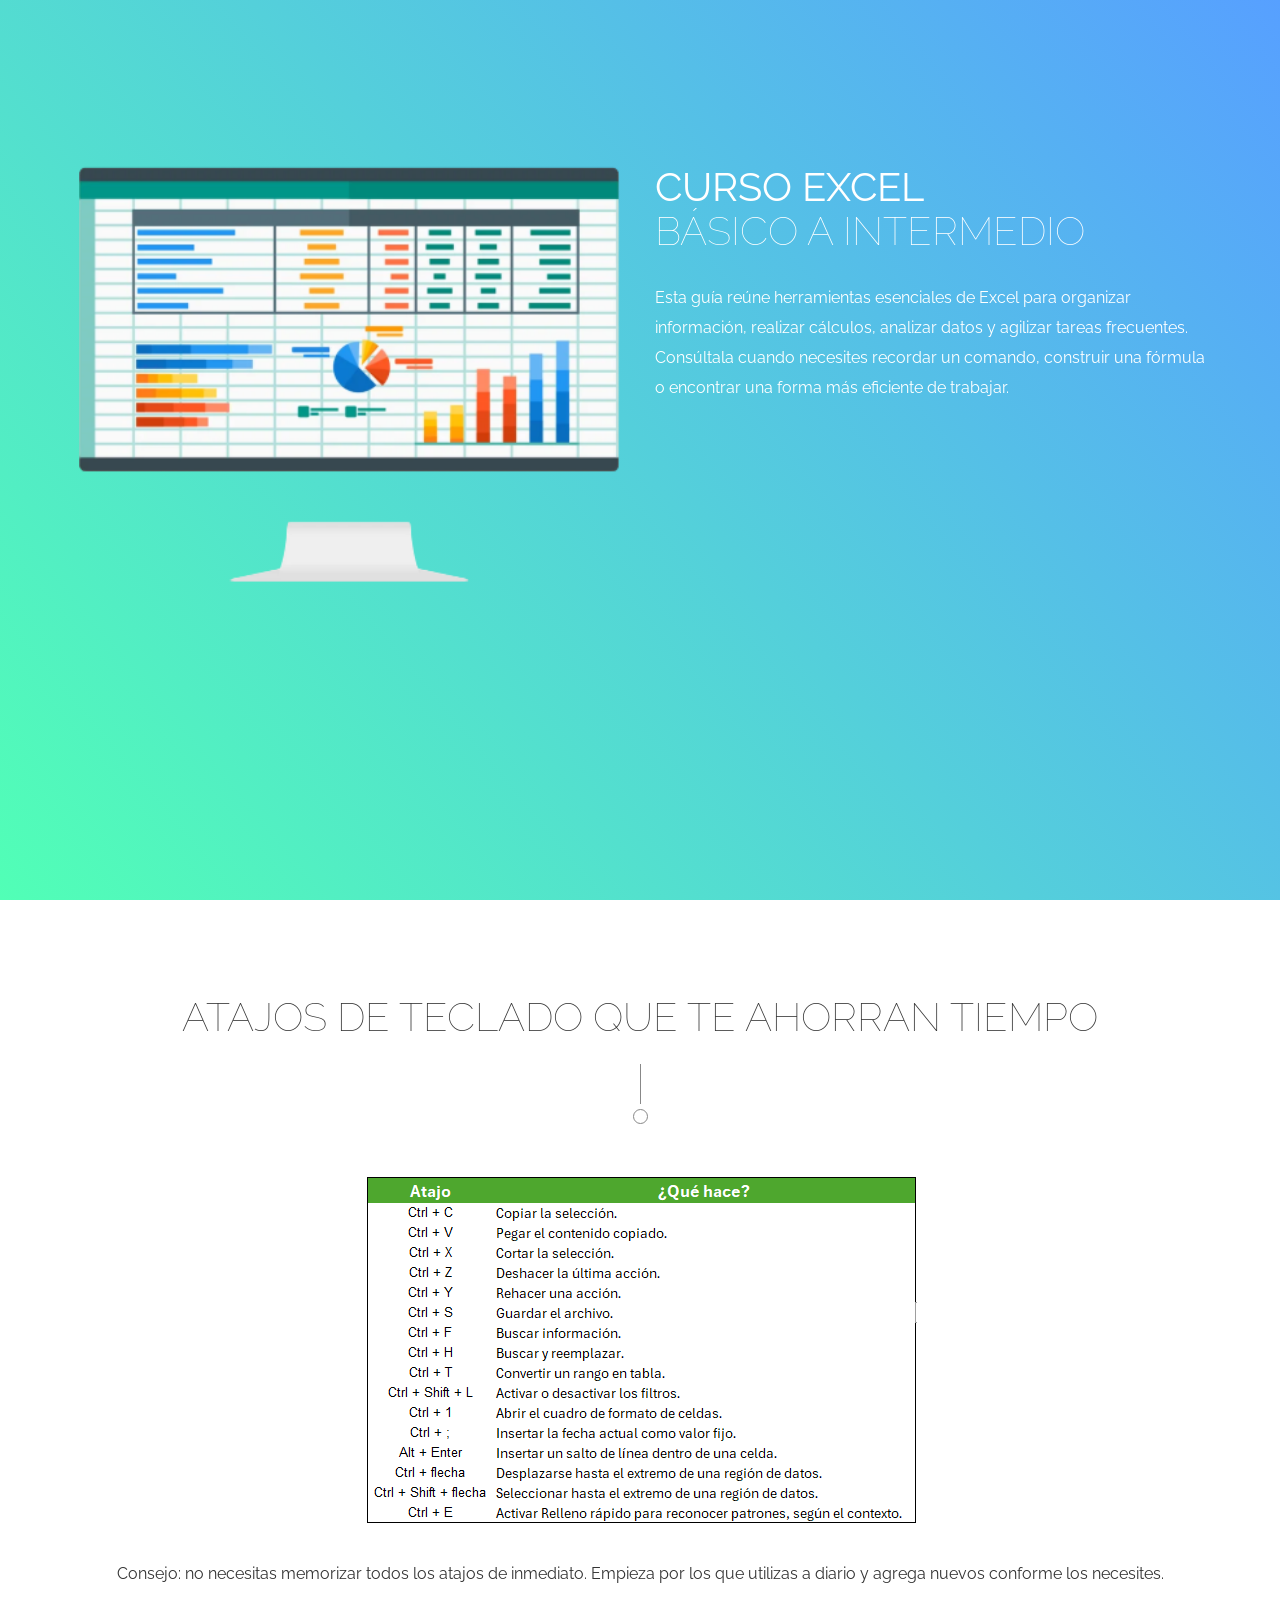
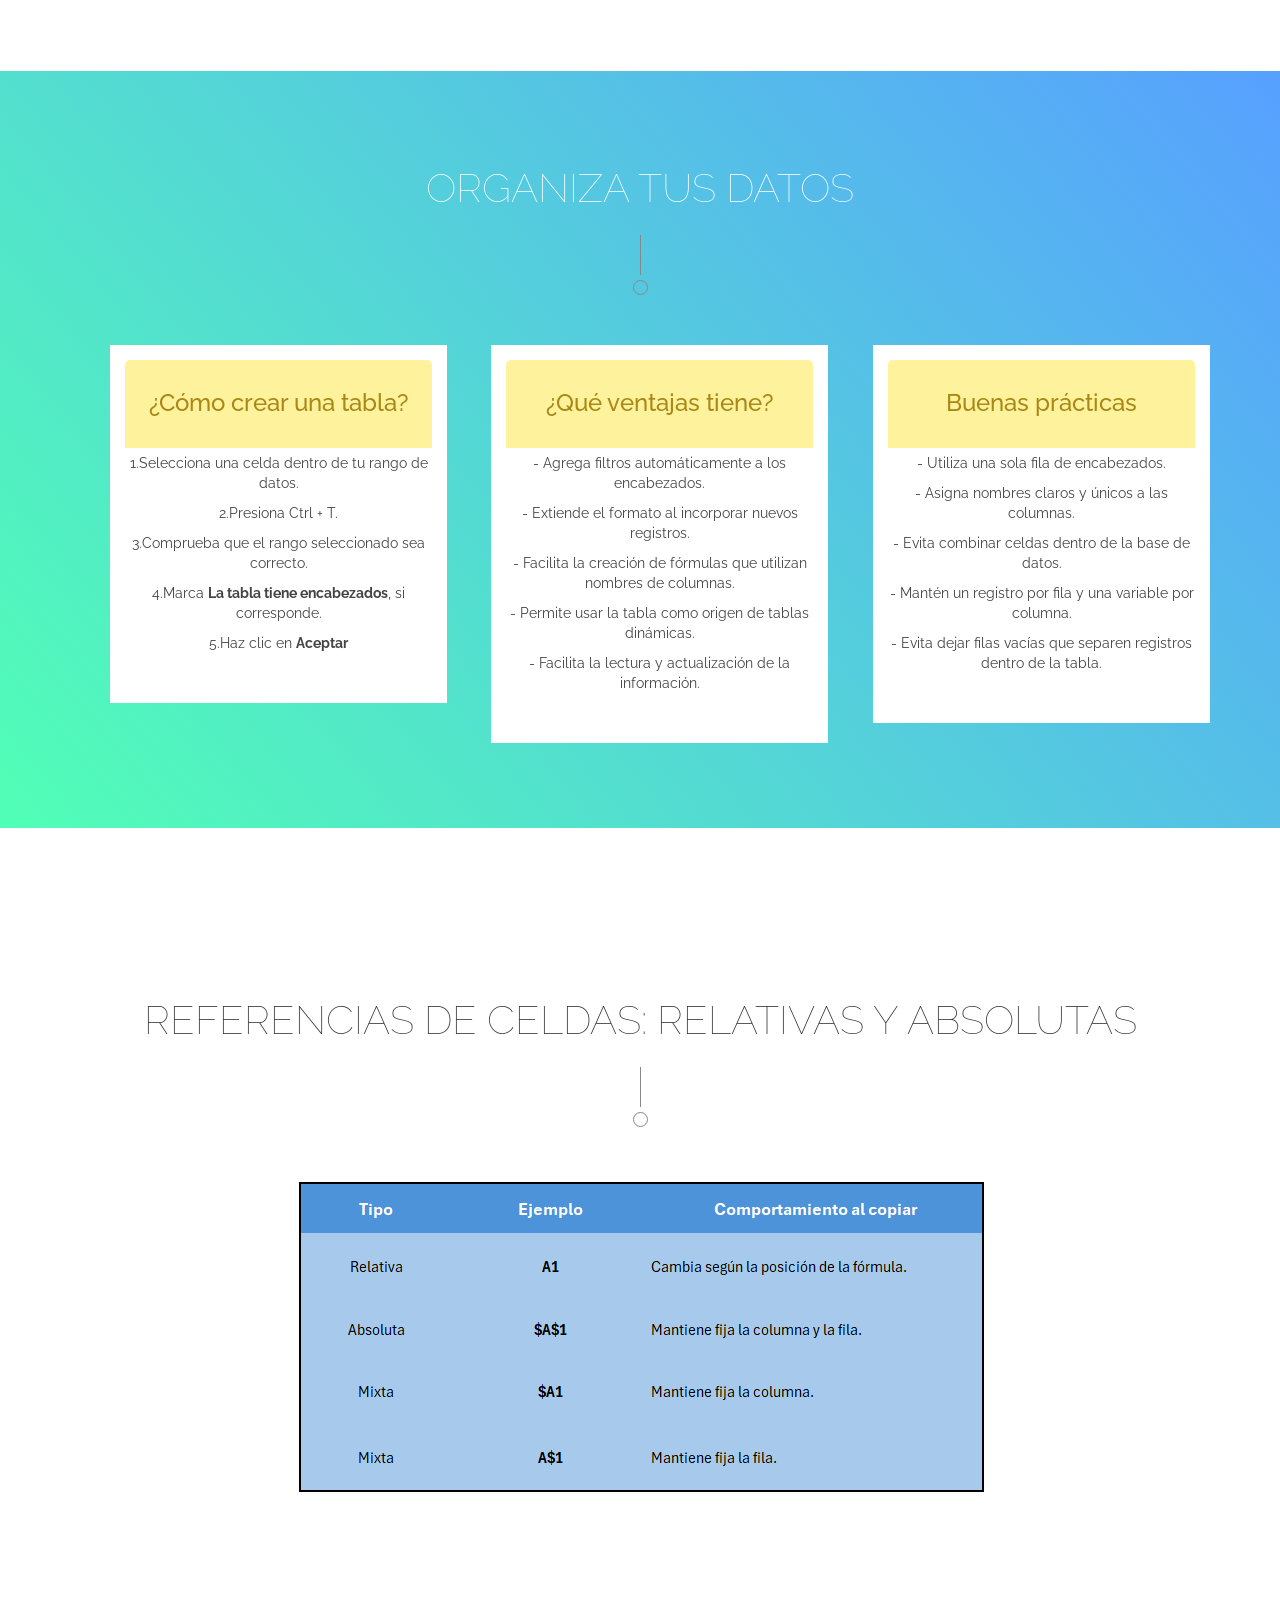
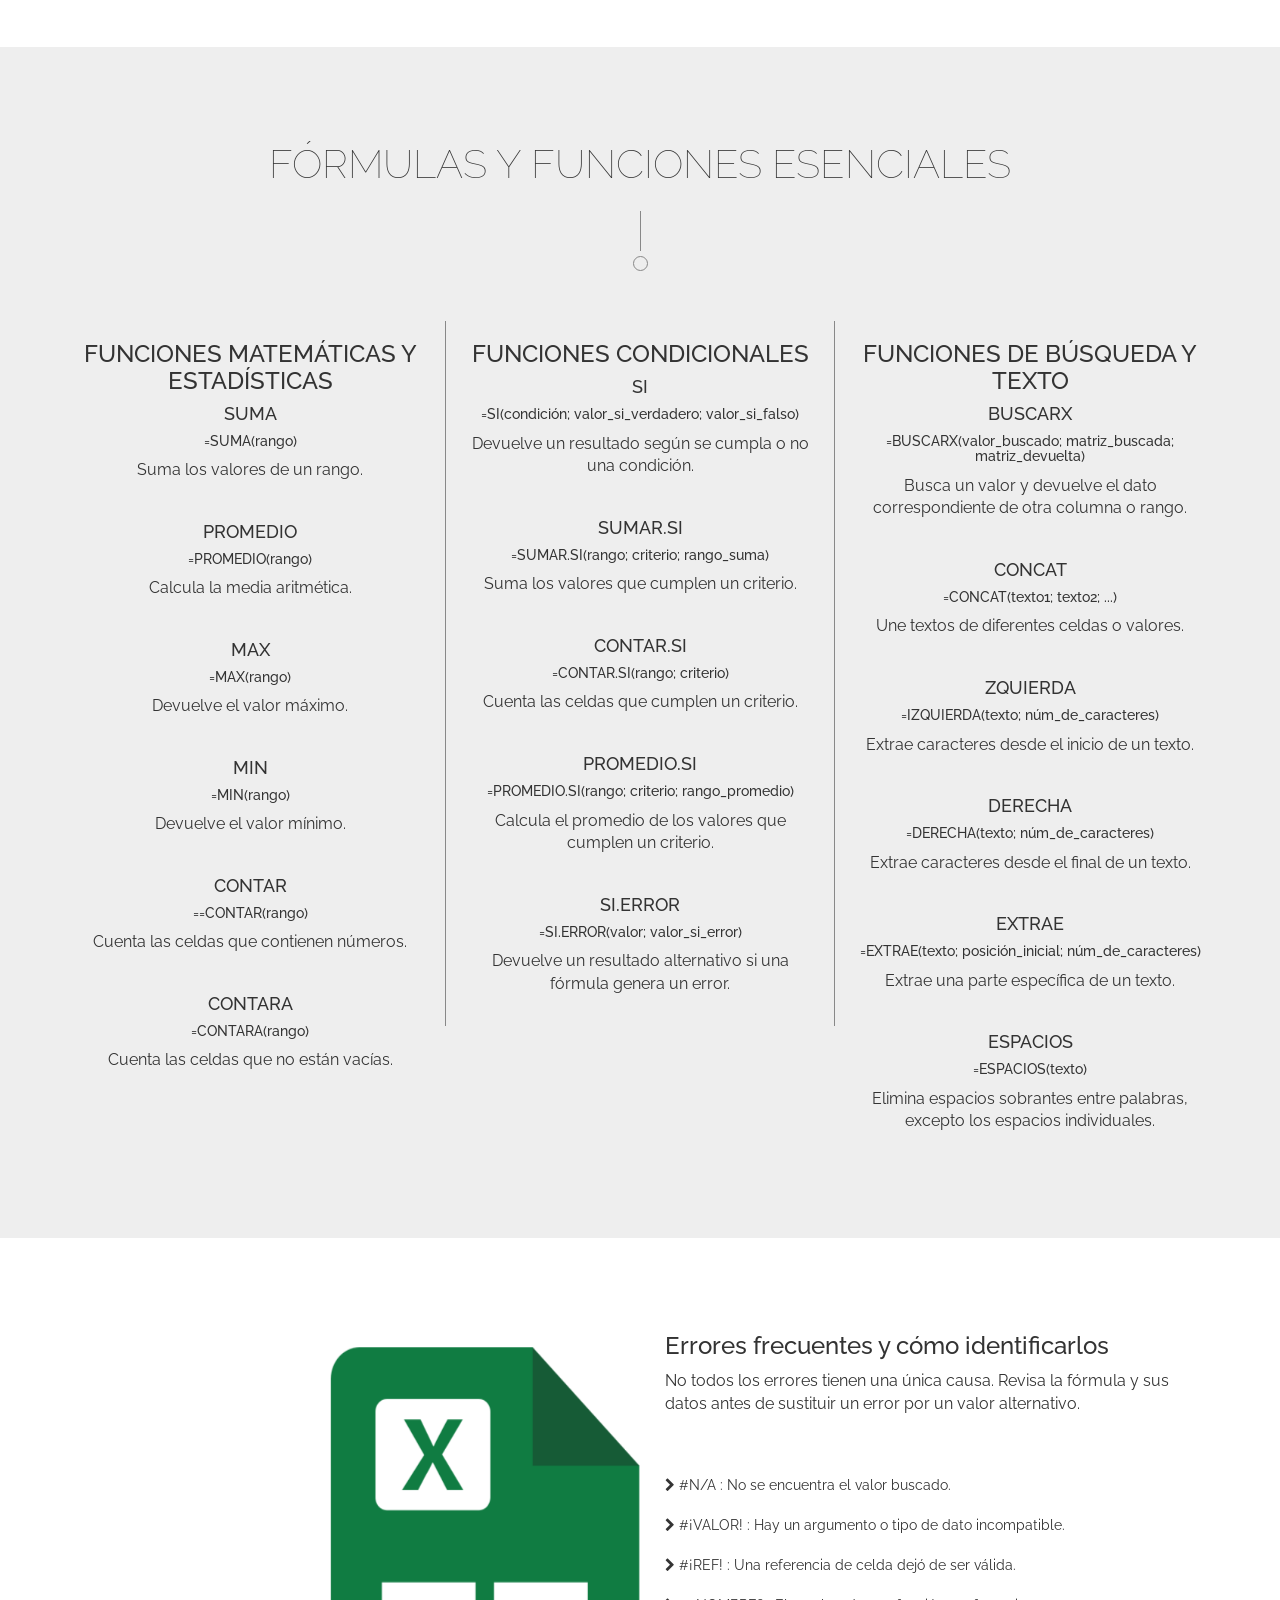
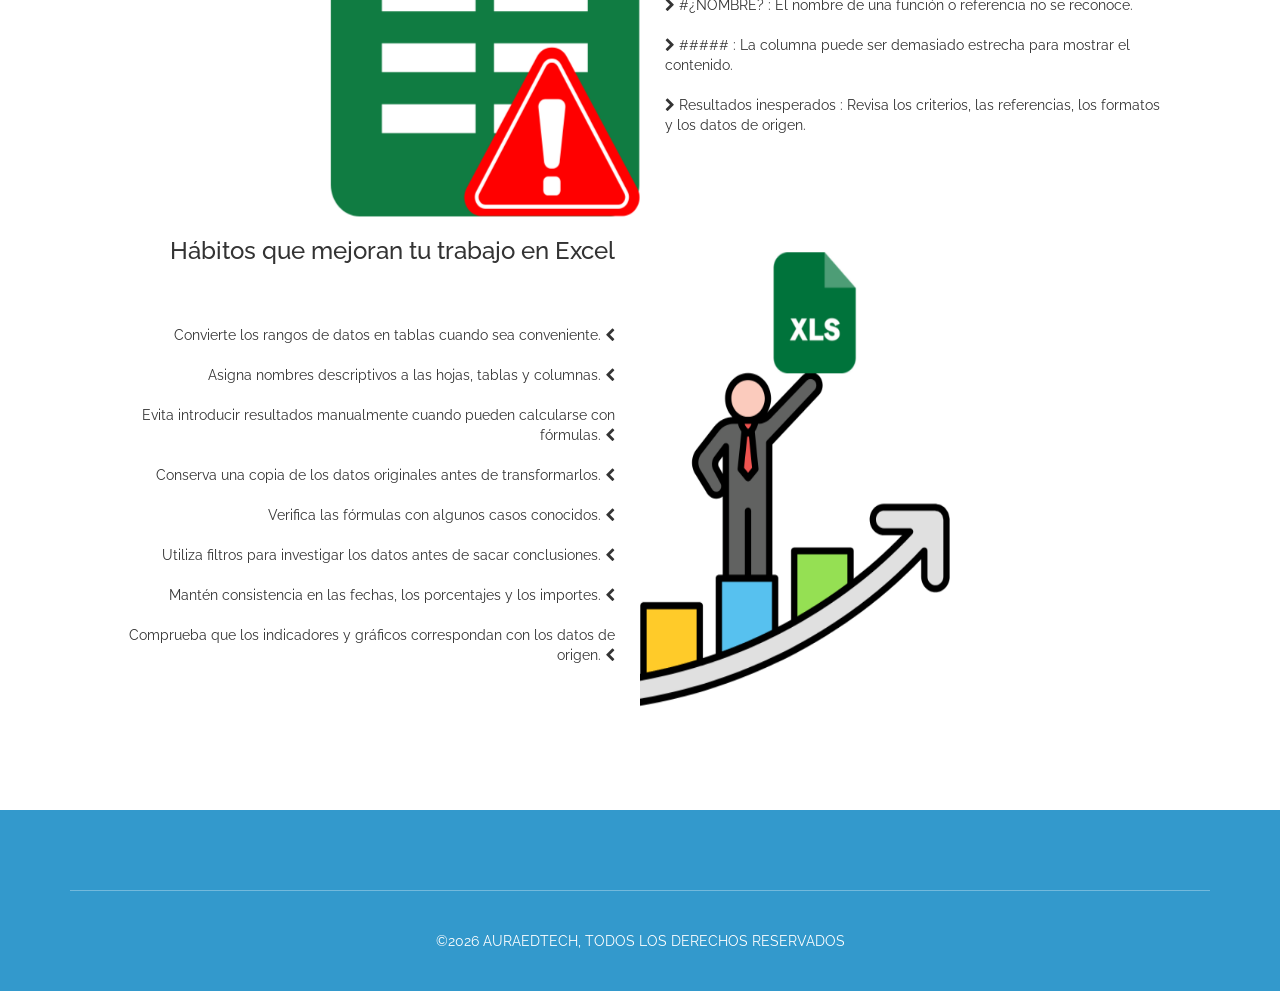
==== commit 1a3066cf: "Add Font Awesome stylesheet to main.html" ====
--- a/main.html
+++ b/main.html
@@ -17,7 +17,7 @@
     <link rel="stylesheet" href="css/nivo-lightbox/nivo-lightbox-theme.css">
     <link rel="stylesheet" href="css/animate.css">
     <link rel="stylesheet" href="css/style.css">
-
+    <link rel="stylesheet" href="https://cdnjs.cloudflare.com/ajax/libs/font-awesome/4.7.0/css/font-awesome.min.css">
 
     <script src="js/modernizr.custom.js"></script>
 
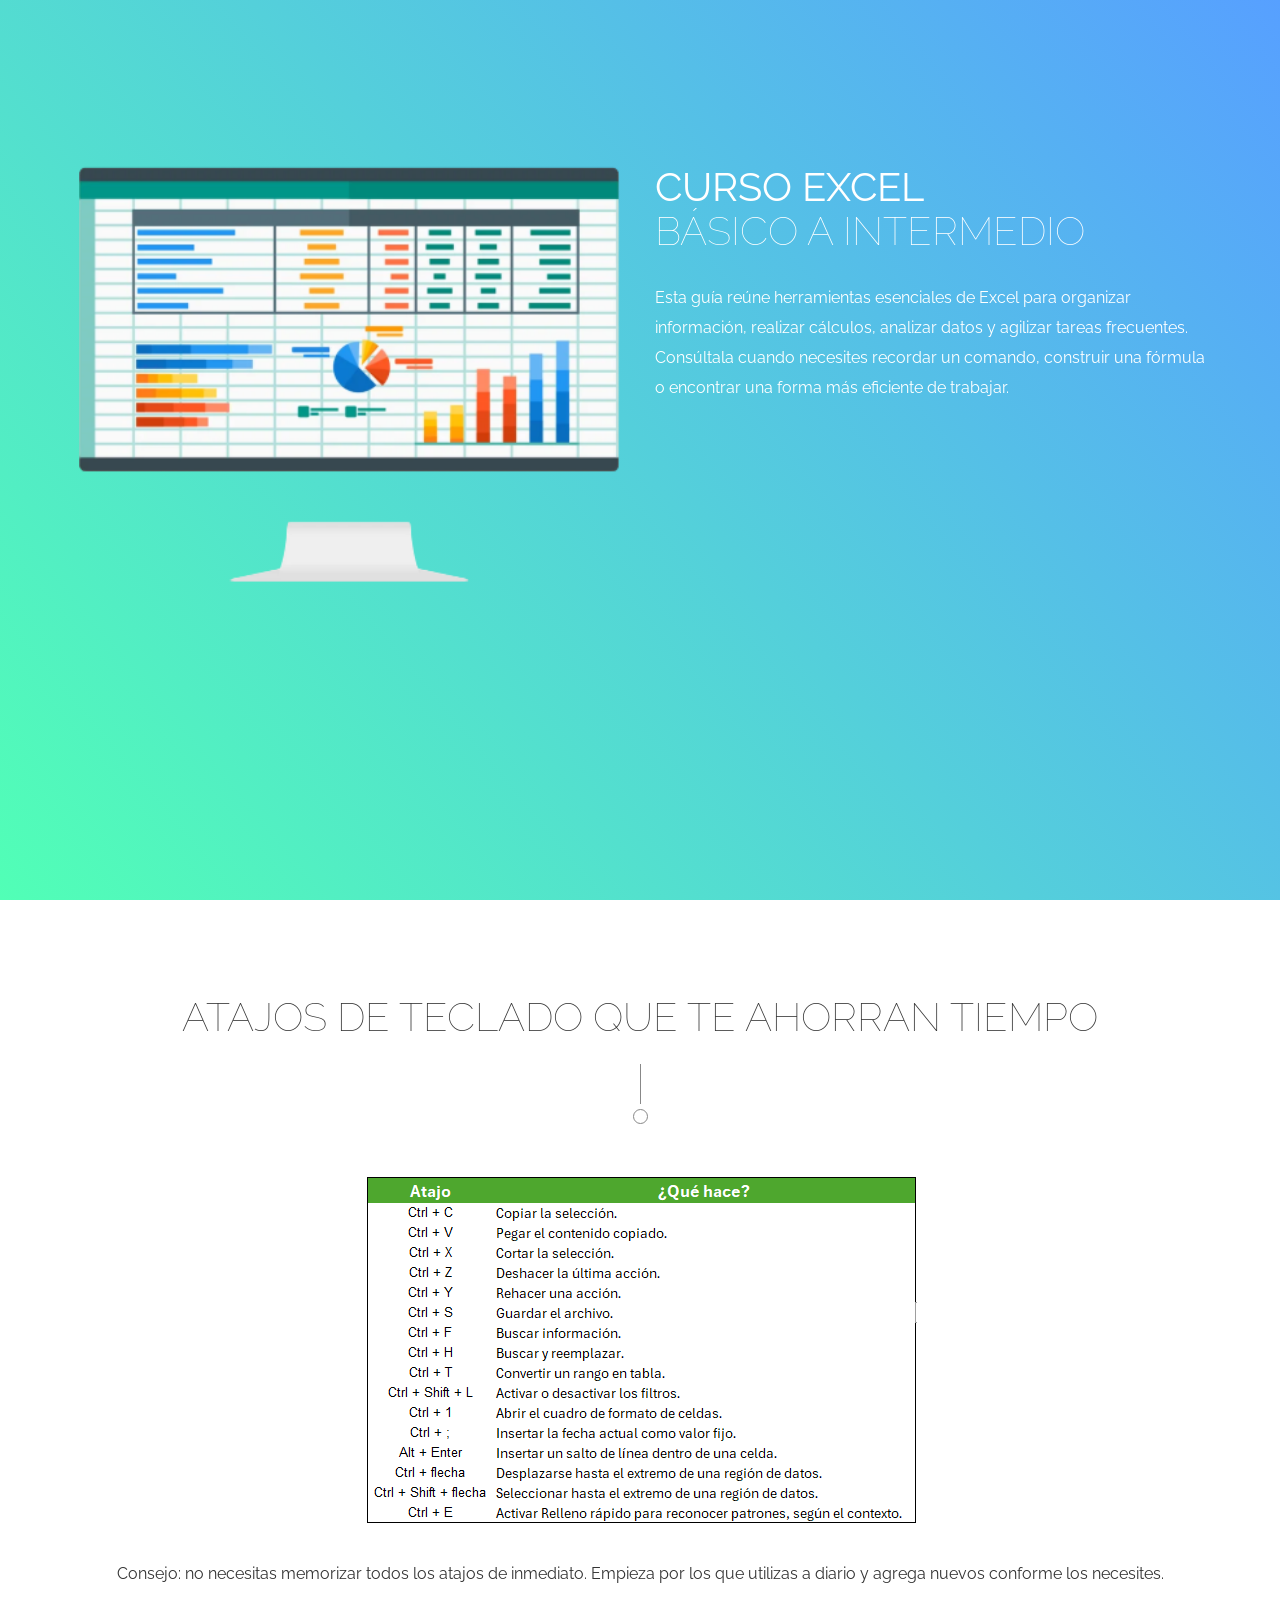
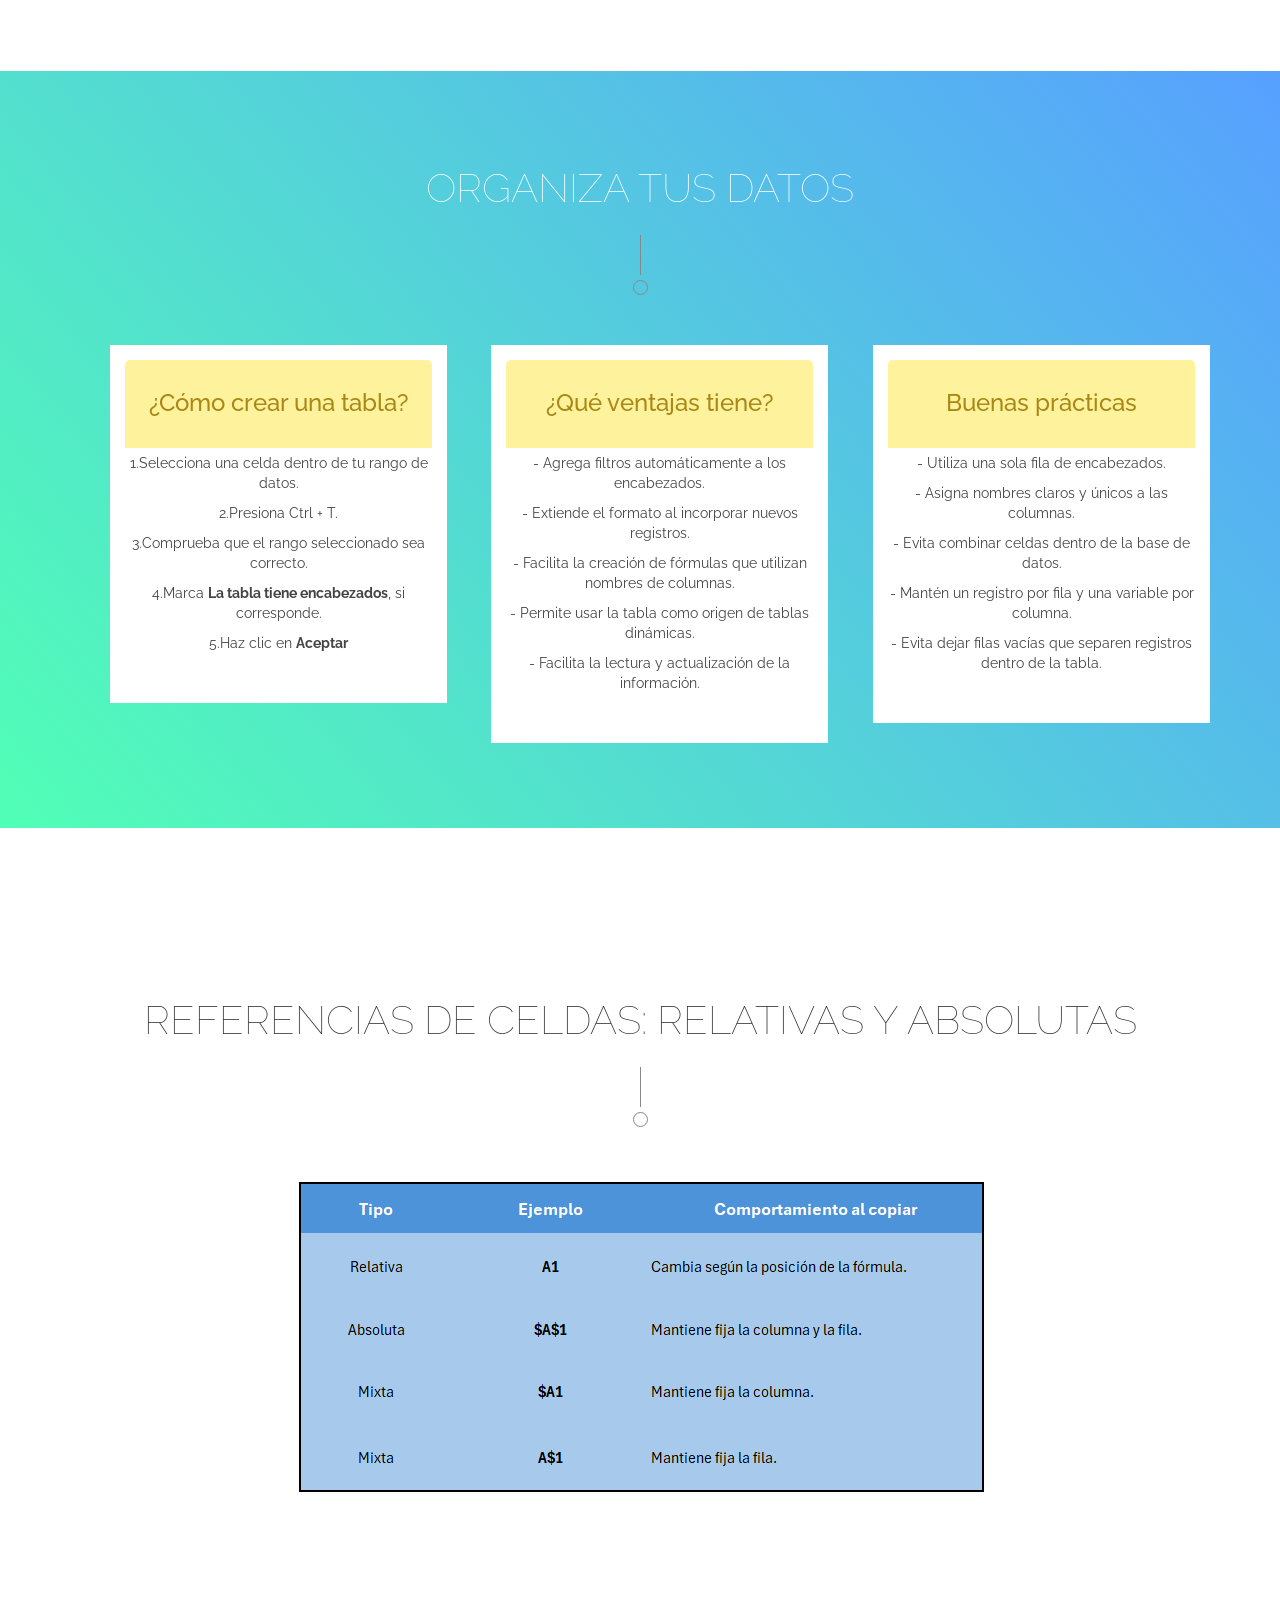
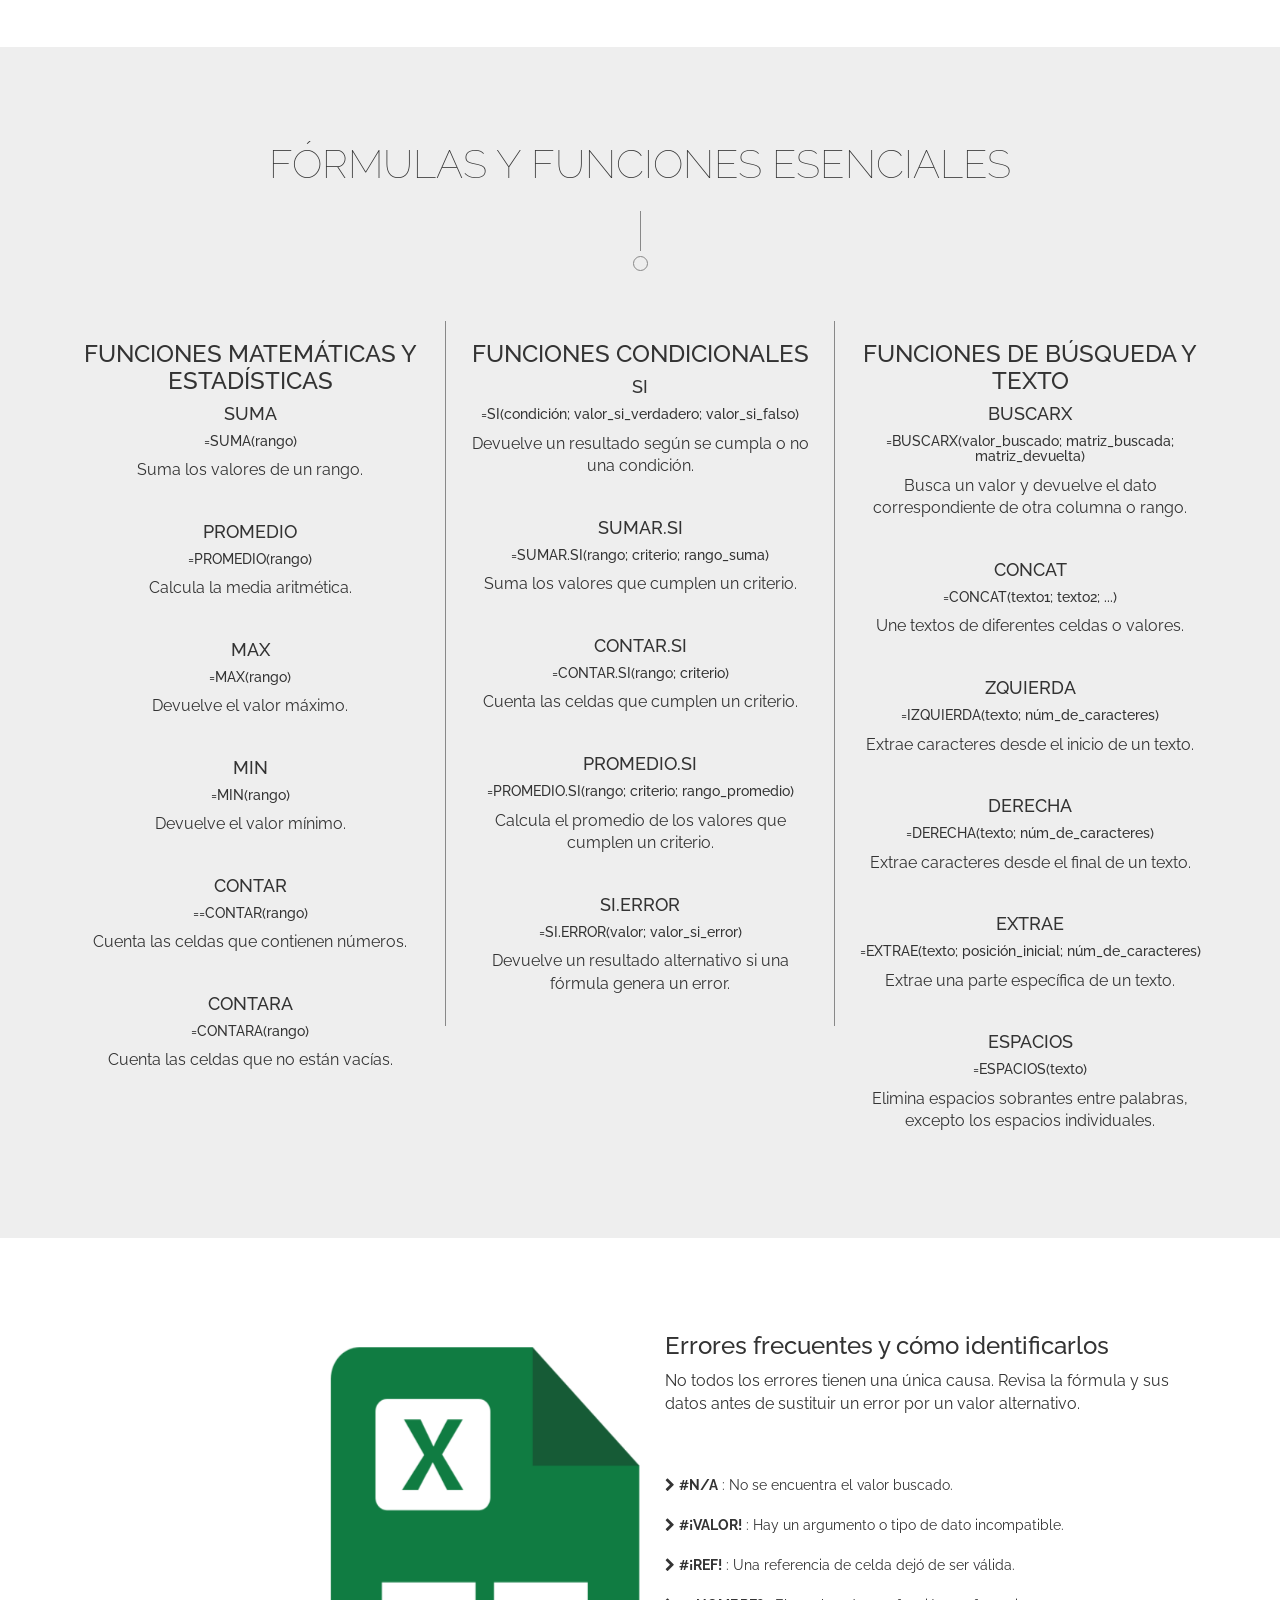
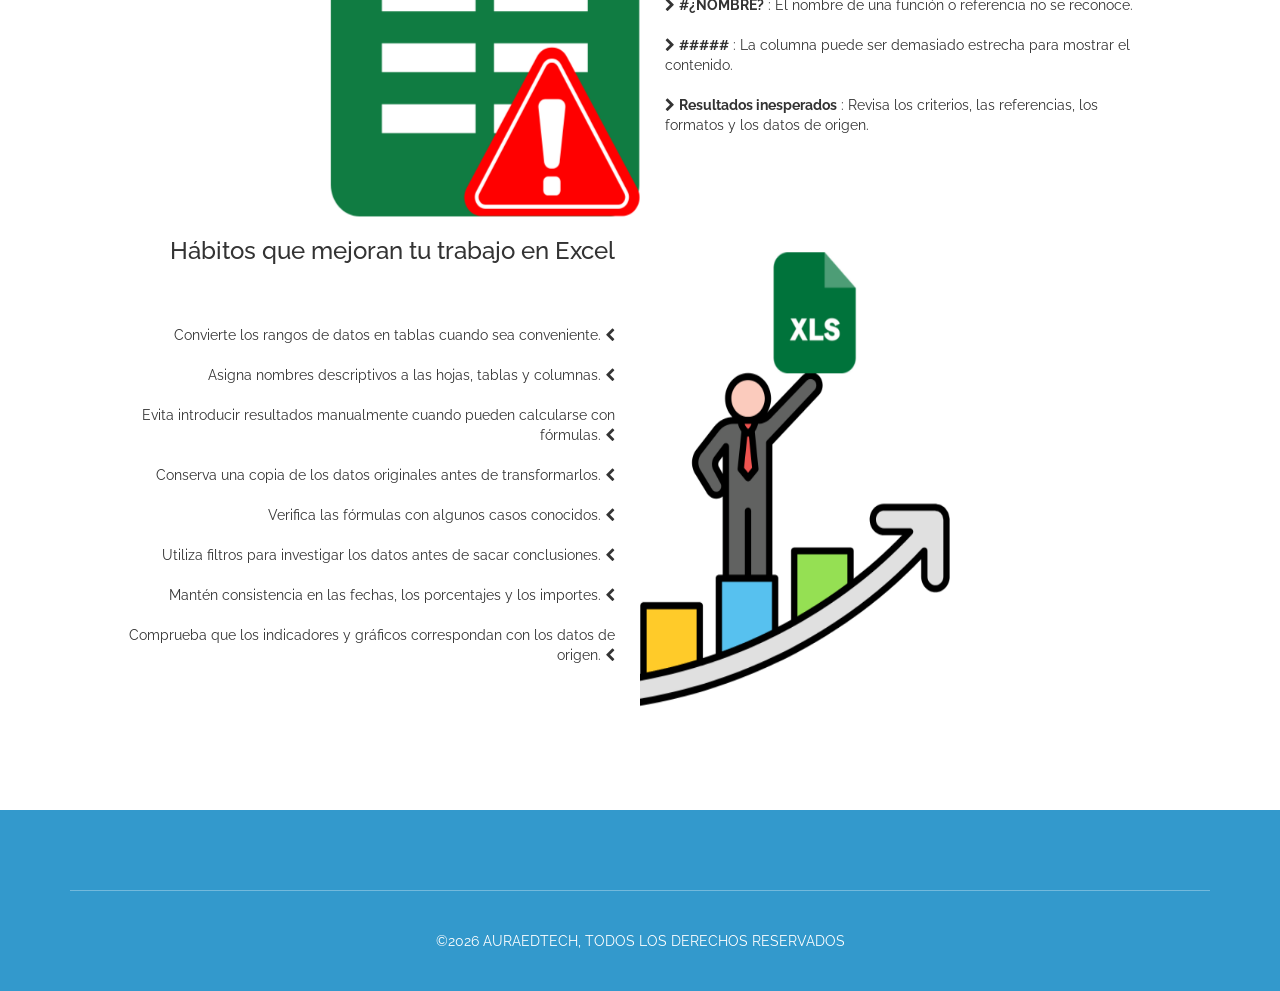
==== commit a3a31d13: "Highlight error messages in main.html" ====
--- a/main.html
+++ b/main.html
@@ -257,12 +257,12 @@
                             No todos los errores tienen una única causa. Revisa la fórmula y sus datos antes de sustituir un error por un valor alternativo.
                         </p>
                         <ul class="right">
-                            <li class="li"><i class="fa fa-chevron-right"></i> #N/A : No se encuentra el valor buscado.</li>
-                            <li class="li"><i class="fa fa-chevron-right"></i> #¡VALOR! : Hay un argumento o tipo de dato incompatible.</li>
-                            <li class="li"><i class="fa fa-chevron-right"></i> #¡REF! : Una referencia de celda dejó de ser válida.</li>
-                            <li class="li"><i class="fa fa-chevron-right"></i> #¿NOMBRE? : El nombre de una función o referencia no se reconoce.</li>
-                            <li class="li"><i class="fa fa-chevron-right"></i> ##### : La columna puede ser demasiado estrecha para mostrar el contenido.</li>
-                            <li class="li"><i class="fa fa-chevron-right"></i> Resultados inesperados : Revisa los criterios, las referencias, los formatos y los datos de origen.</li>
+                            <li class="li"><i class="fa fa-chevron-right"></i> <strong>#N/A</strong> : No se encuentra el valor buscado.</li>
+                            <li class="li"><i class="fa fa-chevron-right"></i> <strong>#¡VALOR!</strong> : Hay un argumento o tipo de dato incompatible.</li>
+                            <li class="li"><i class="fa fa-chevron-right"></i> <strong>#¡REF!</strong> : Una referencia de celda dejó de ser válida.</li>
+                            <li class="li"><i class="fa fa-chevron-right"></i> <strong>#¿NOMBRE?</strong> : El nombre de una función o referencia no se reconoce.</li>
+                            <li class="li"><i class="fa fa-chevron-right"></i> <strong>#####</strong> : La columna puede ser demasiado estrecha para mostrar el contenido.</li>
+                            <li class="li"><i class="fa fa-chevron-right"></i> <strong>Resultados inesperados</strong> : Revisa los criterios, las referencias, los formatos y los datos de origen.</li>
                         </ul>
                     </div> <!-- .features-list -->
                 </div>
